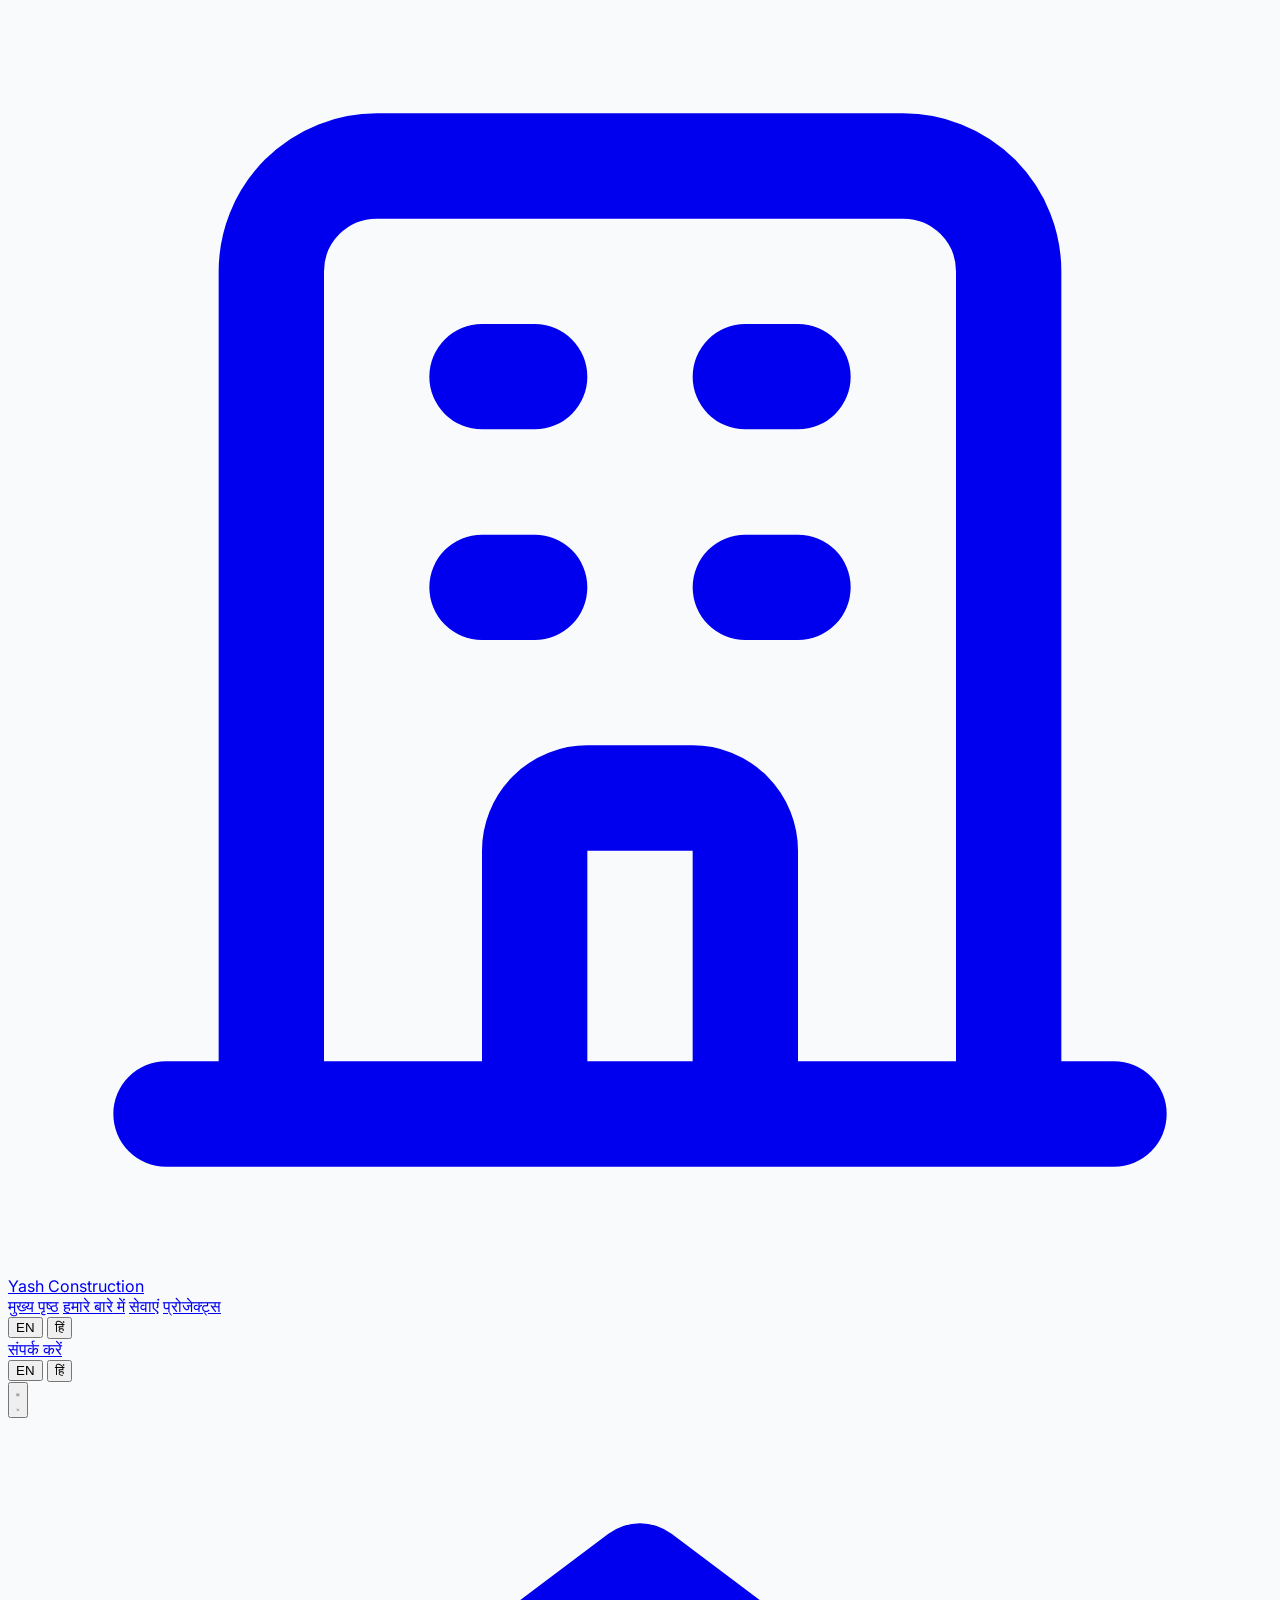
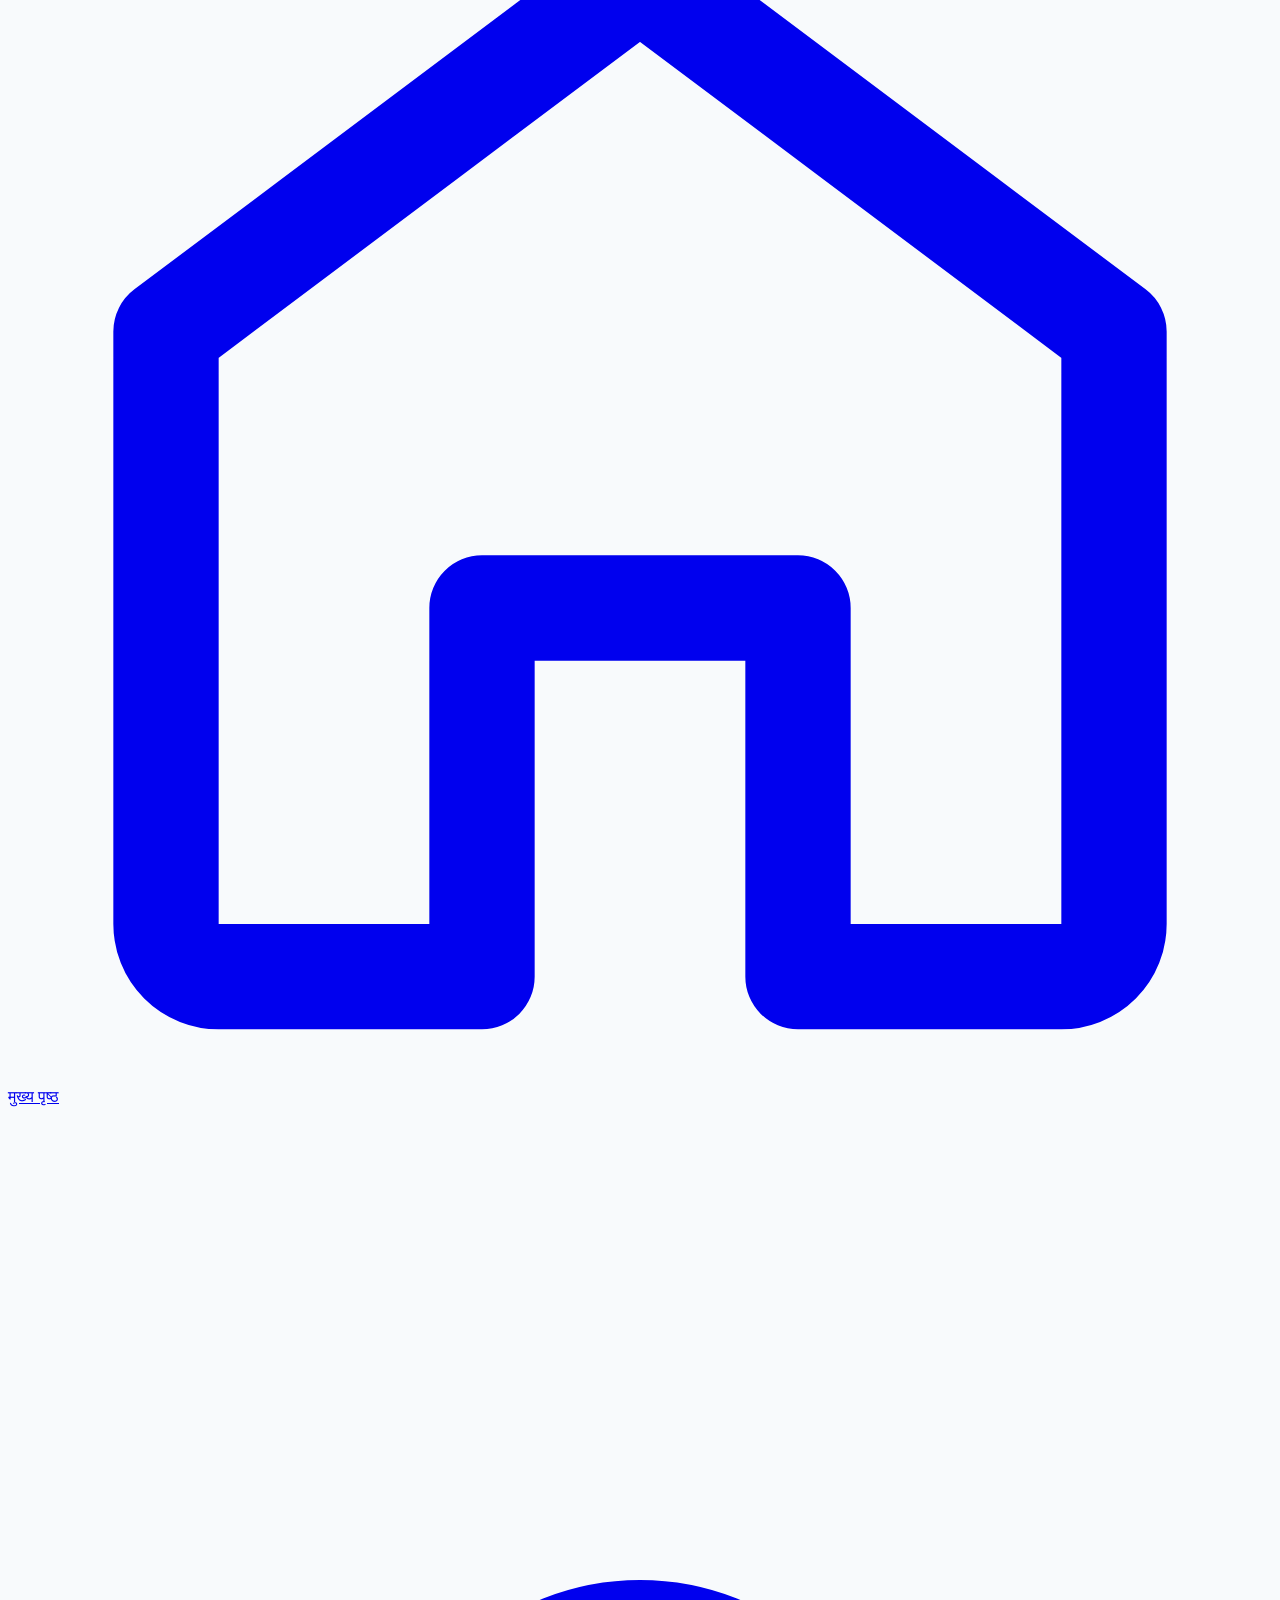
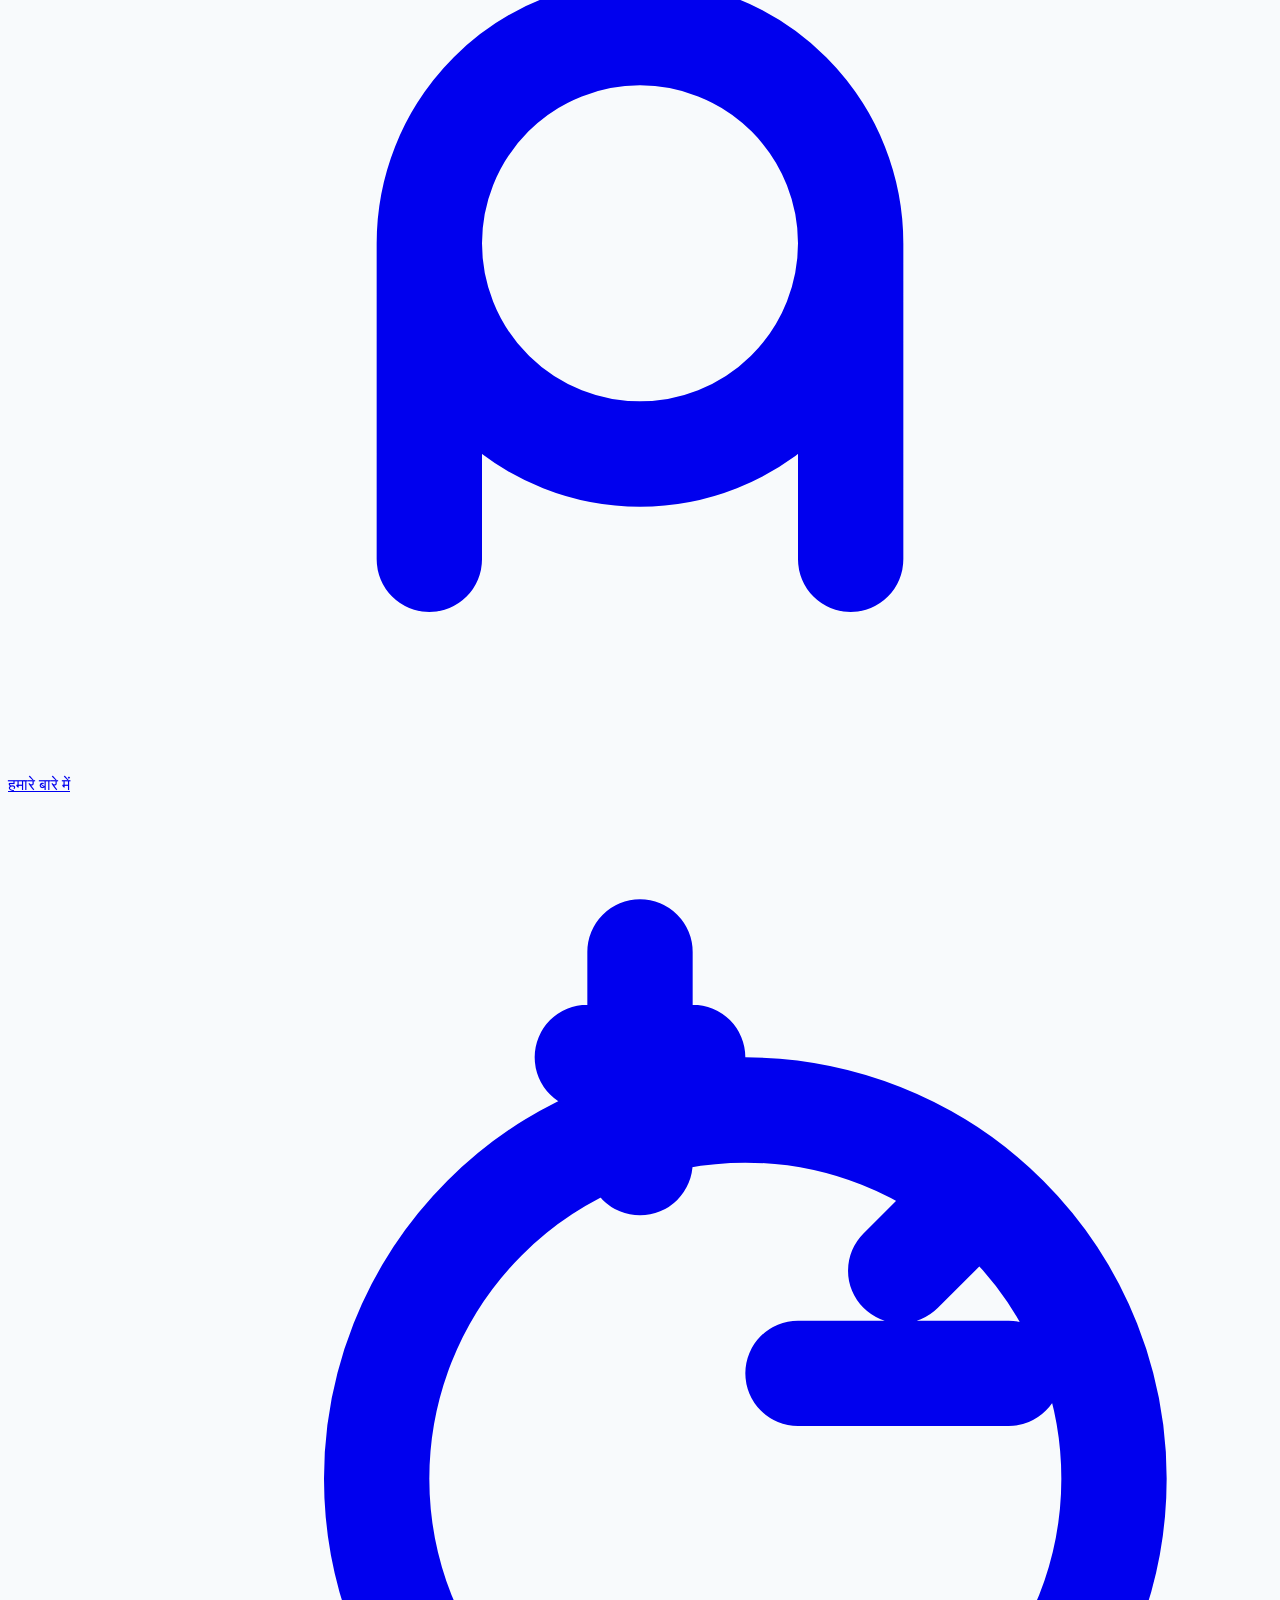
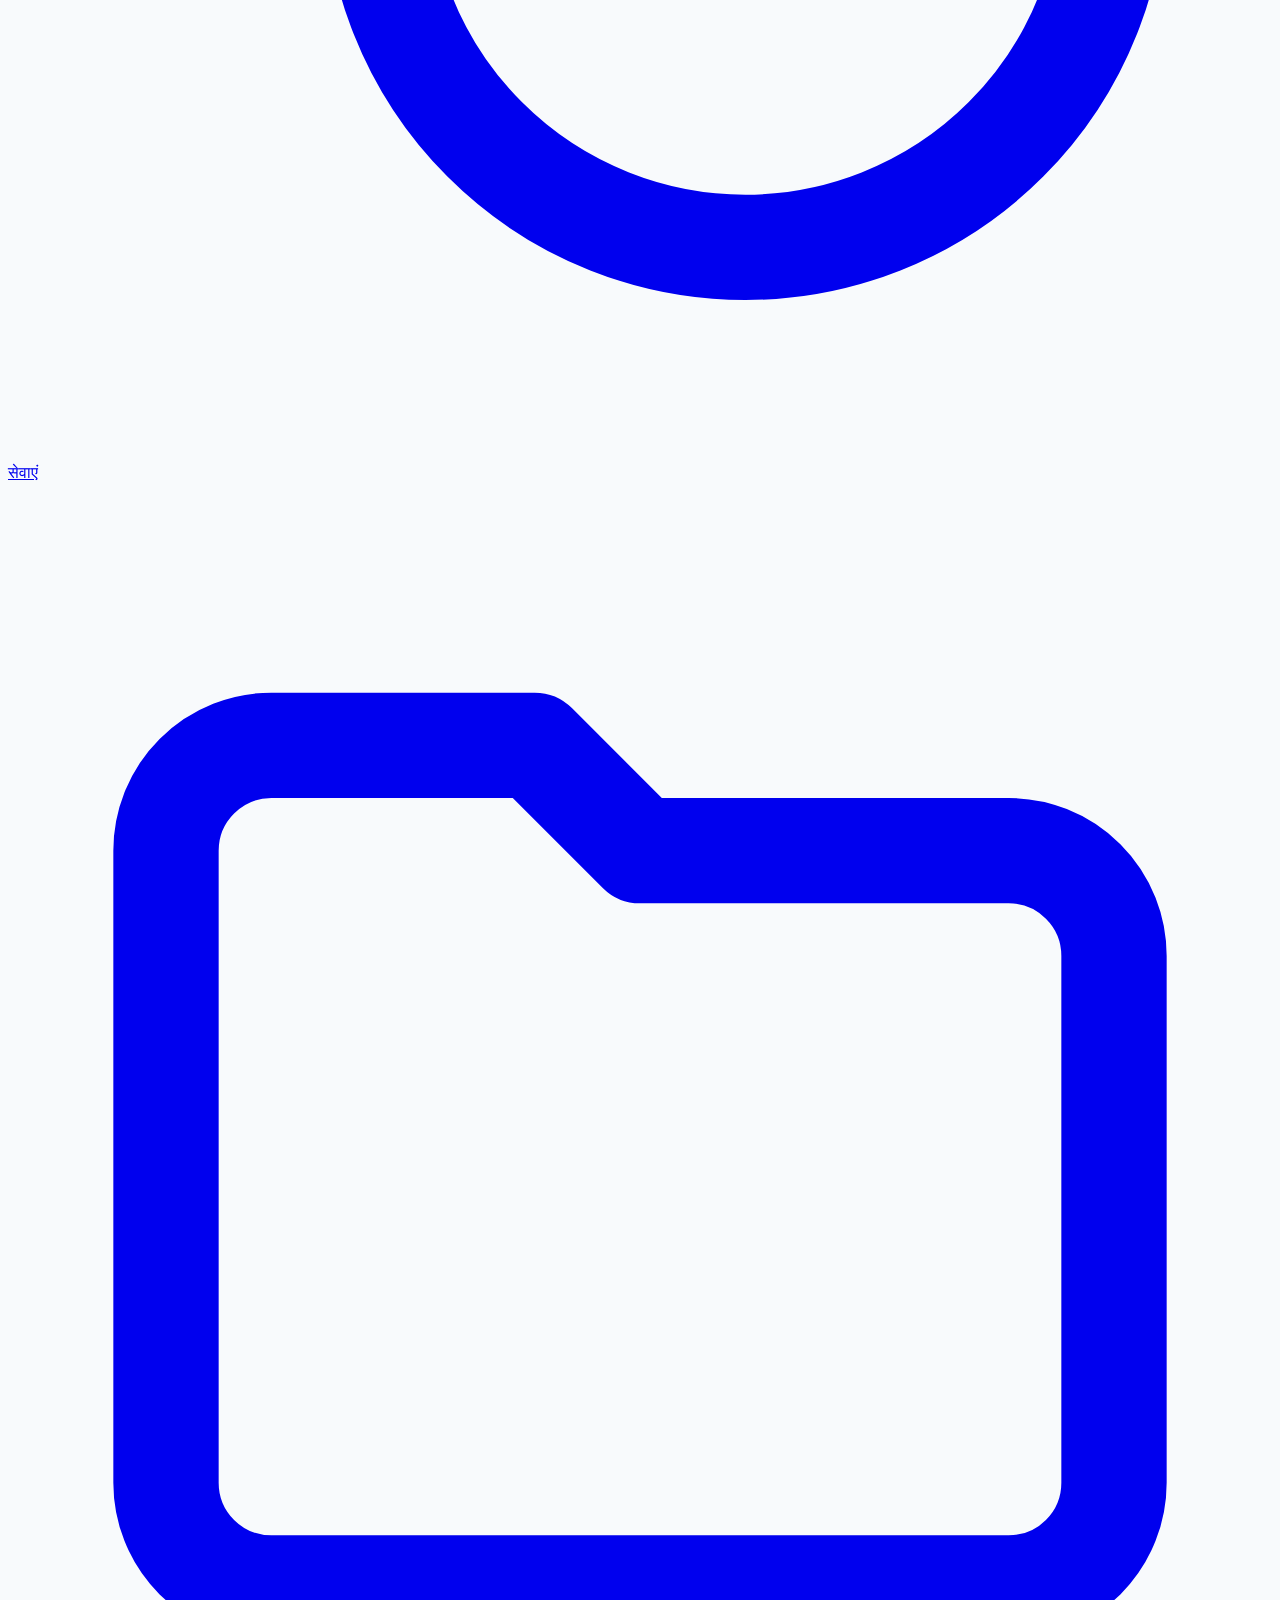
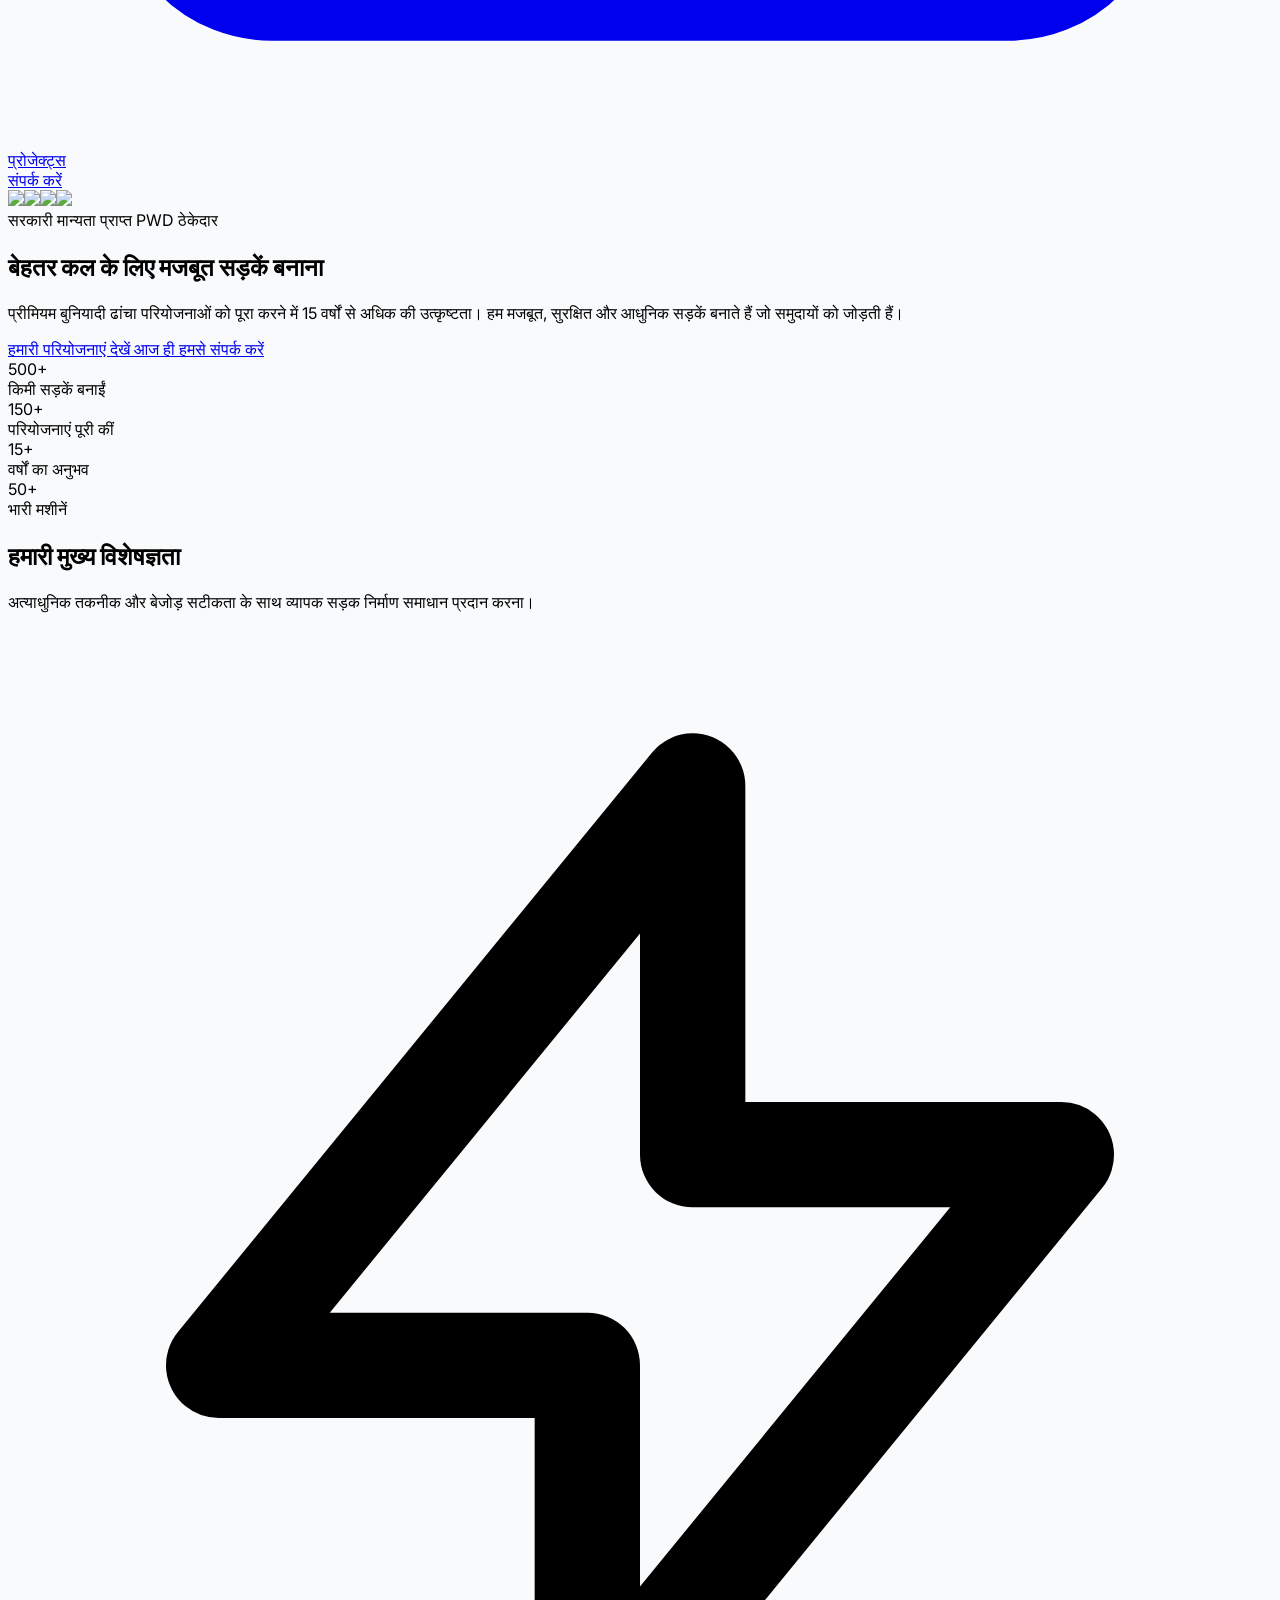
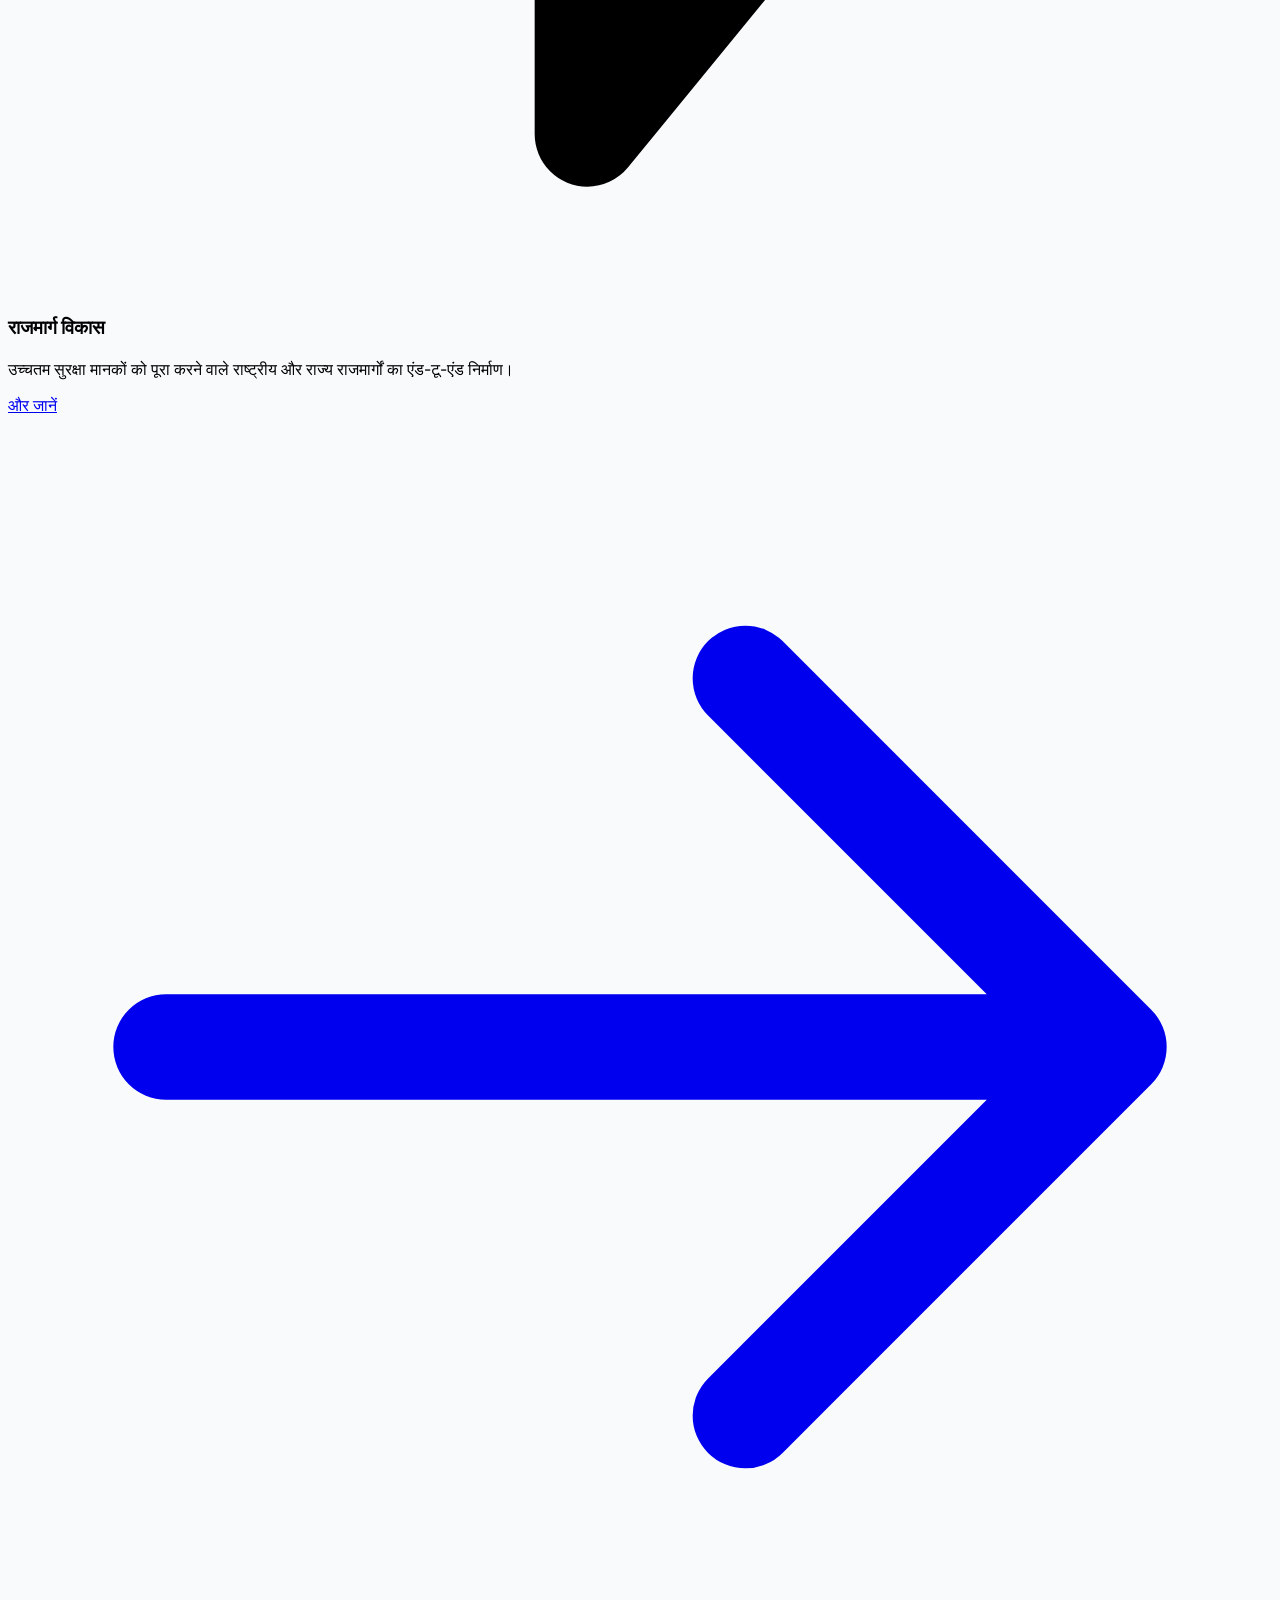
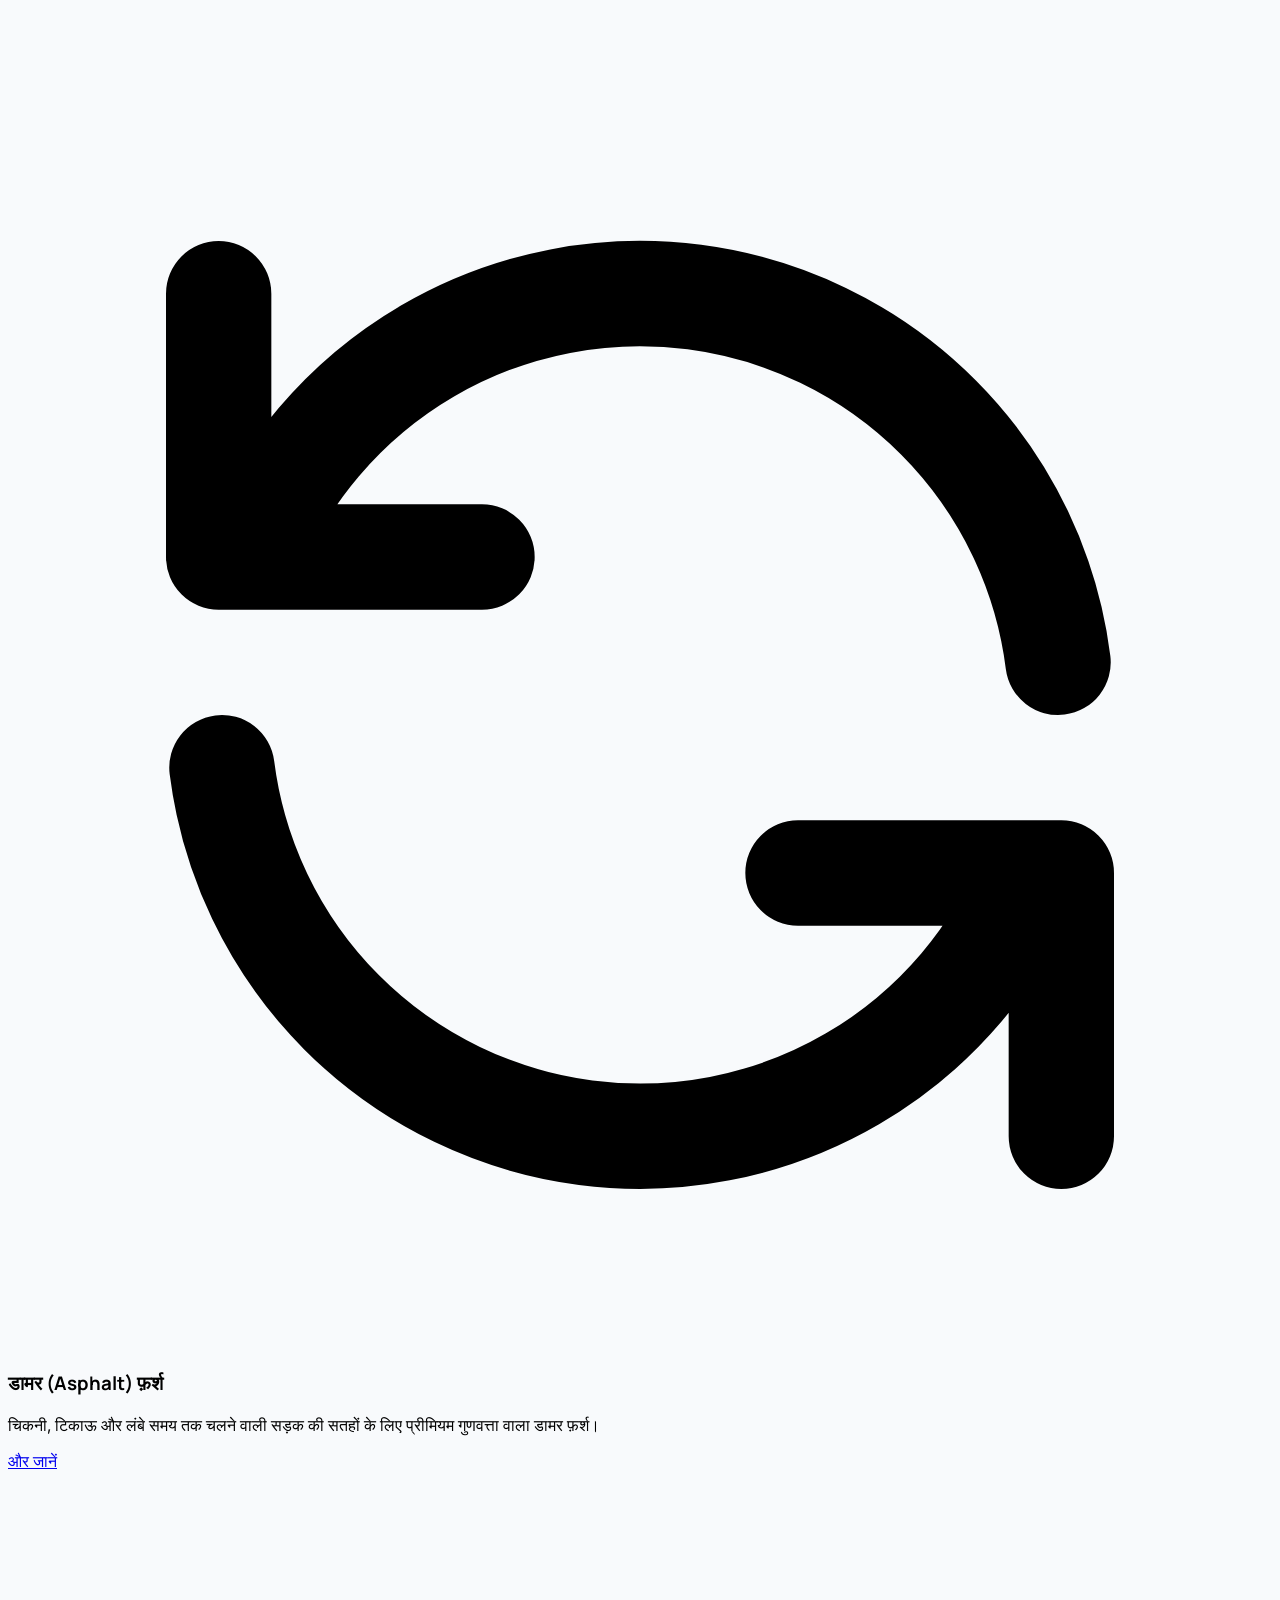
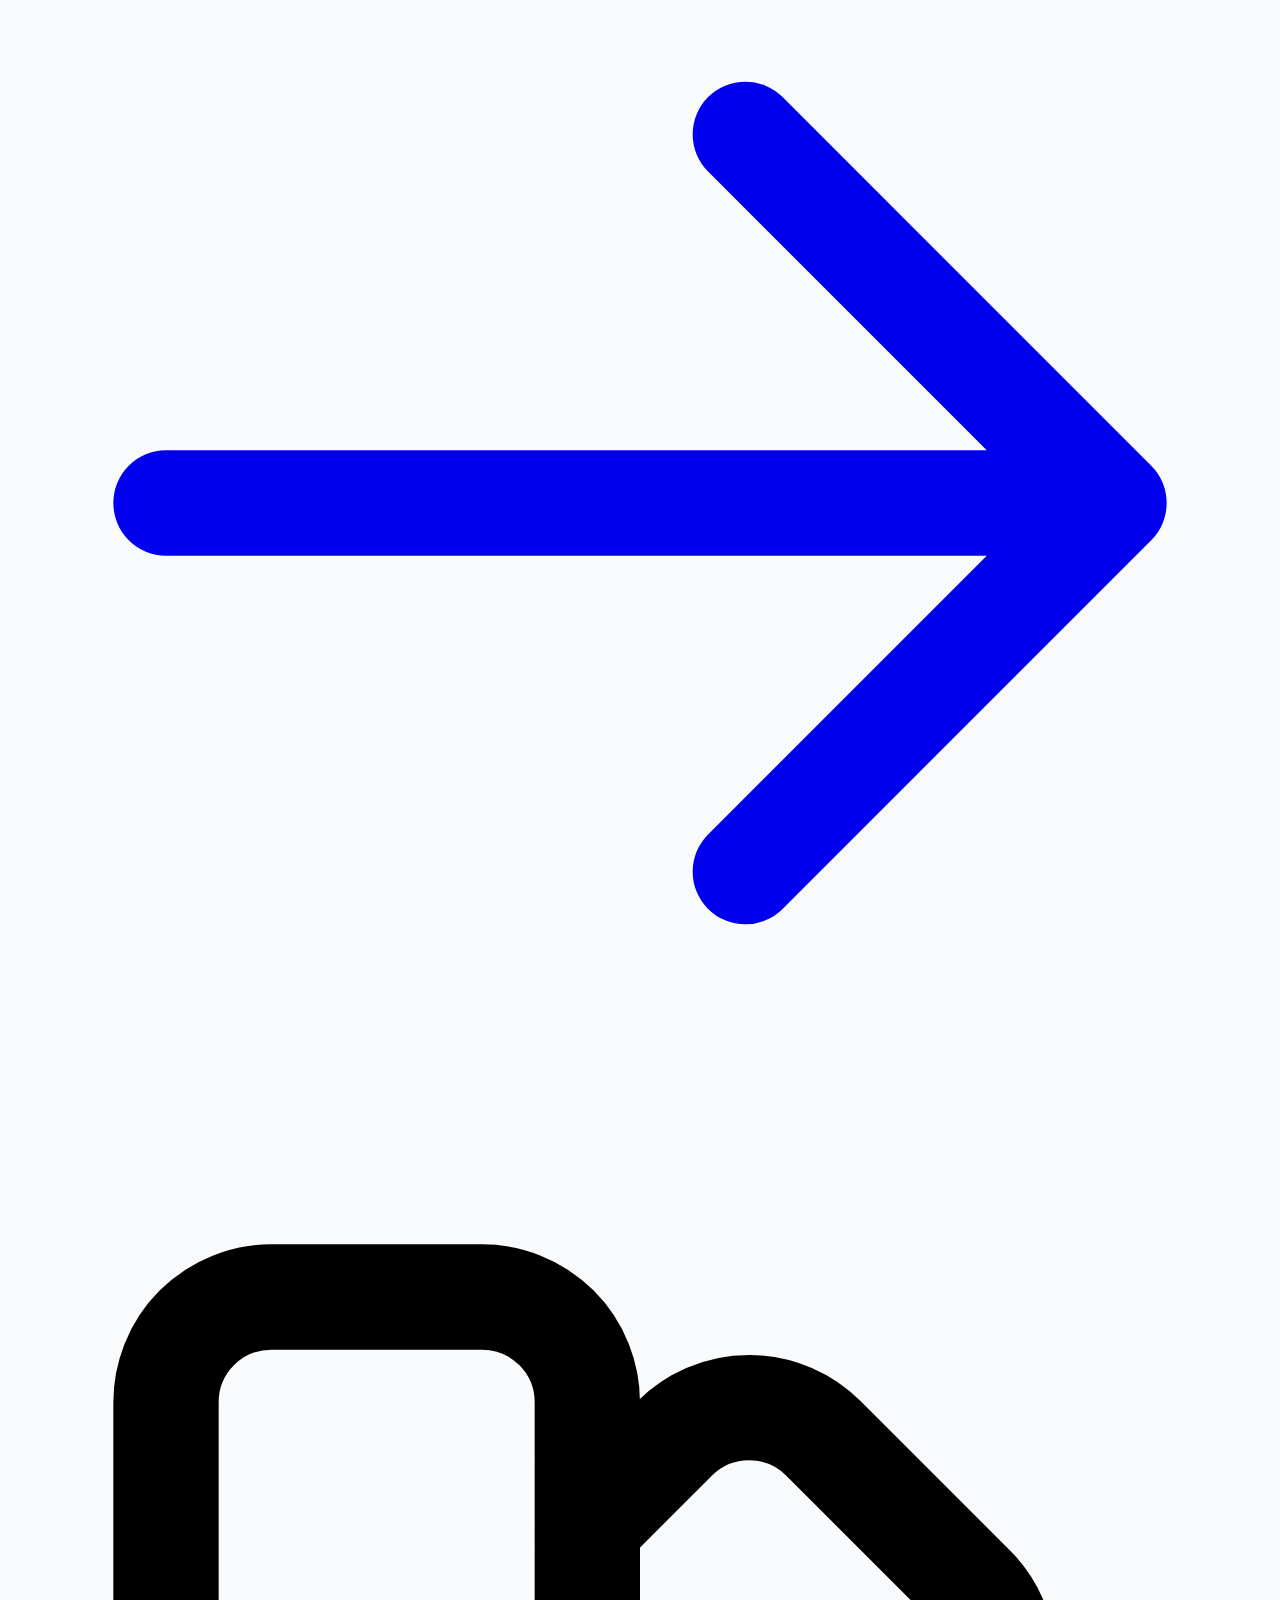
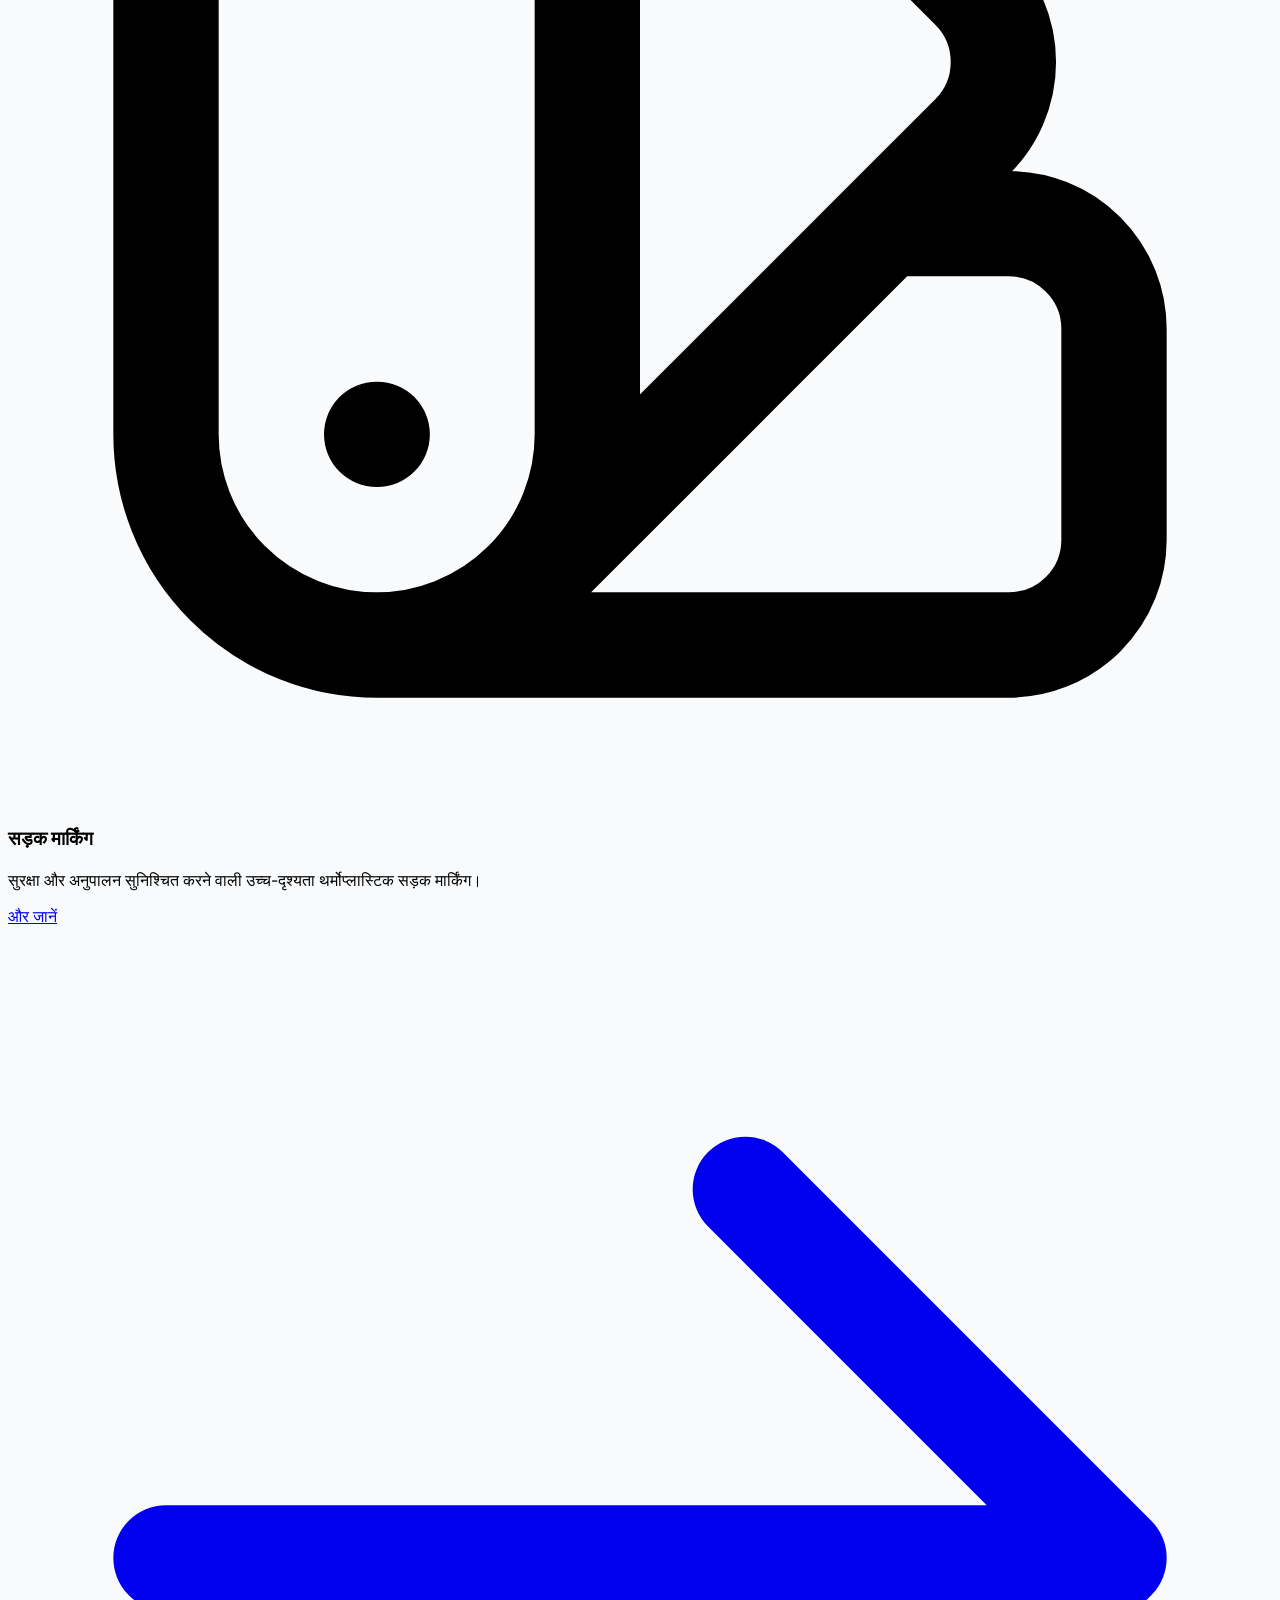
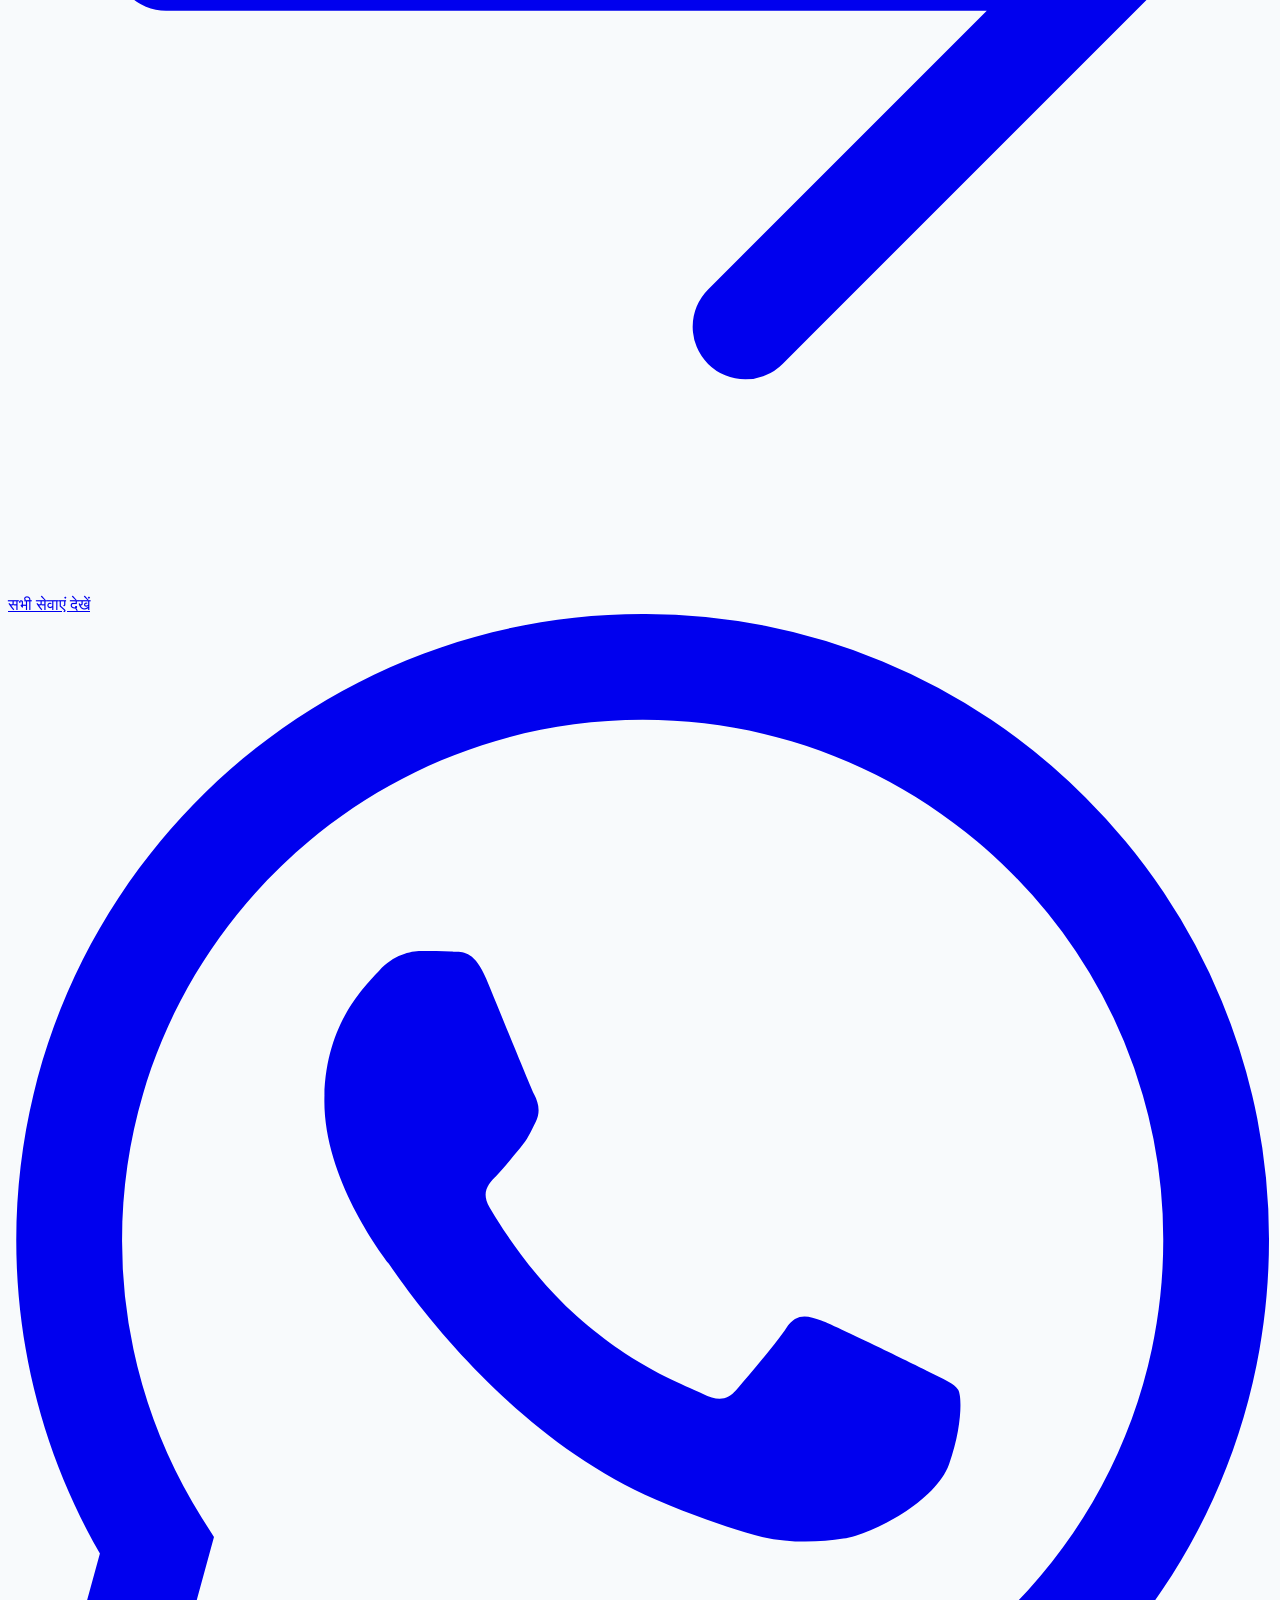
==== hi/index.html @ 5eeaeb11 "set webpage Hindi and English" ====
<!DOCTYPE html>
<html lang="hi" class="scroll-smooth">

<head>
    <meta charset="UTF-8">
    <meta name="viewport" content="width=device-width, initial-scale=1.0">
    <title>यश कंस्ट्रक्शन कंपनी | सरकारी मान्यता प्राप्त PWD सड़क ठेकेदार</title>
    <meta name="description"
        content="प्रीमियम सड़क निर्माण और बुनियादी ढांचा विकास सेवाएं। राजमार्गों, डामर (asphalt) फ़र्श और सड़क मार्किंग में विशेषज्ञता रखने वाले सरकारी मान्यता प्राप्त PWD ठेकेदार।">
    <link rel="preconnect" href="https://fonts.googleapis.com">
    <link rel="preconnect" href="https://fonts.gstatic.com" crossorigin>
    <link href="https://fonts.googleapis.com/css2?family=Inter:wght@400;500&family=Manrope:wght@700;800&display=swap"
        rel="stylesheet">
    <script src="https://cdn.tailwindcss.com"></script>
    <script>
        tailwind.config = {
            theme: {
                extend: {
                    colors: {
                        primary: '#FBBF24',
                        dark: '#111827',
                        secondary: '#374151',
                        bg: '#F8FAFC',
                        success: '#25D366'
                    },
                    fontFamily: {
                        heading: ['Manrope', 'sans-serif'],
                        body: ['Inter', 'sans-serif'],
                    }
                }
            }
        }
    </script>
    <style>
        body {
            font-family: 'Inter', sans-serif;
            background-color: #F8FAFC;
        }

        h1,
        h2,
        h3,
        h4,
        h5,
        h6 {
            font-family: 'Manrope', sans-serif;
        }
    </style>
</head>

<body class="antialiased text-secondary relative">

    <div id="header-container"></div>

    <section
        class="relative pt-32 pb-20 lg:pt-48 lg:pb-32 overflow-hidden flex items-center min-h-[90vh] md:min-h-screen">

        <div id="hero-bg-container" class="absolute inset-0 z-0 bg-dark">
            <div
                class="absolute inset-0 bg-gradient-to-t from-dark/60 via-dark/35 to-transparent md:bg-gradient-to-r md:from-dark/70 md:via-dark/40 md:to-transparent z-10 pointer-events-none">
            </div>
        </div>

        <div class="max-w-7xl mx-auto px-4 sm:px-6 lg:px-8 relative z-20 w-full">
            <div class="max-w-3xl">
                <div
                    class="inline-flex items-center gap-2 px-3 py-1 rounded-full bg-primary/10 border border-primary/20 text-primary mb-6">
                    <span class="w-2 h-2 rounded-full bg-primary animate-pulse"></span>
                    <span class="text-sm font-medium tracking-wide uppercase">सरकारी मान्यता प्राप्त PWD ठेकेदार</span>
                </div>
                <h1 class="text-4xl md:text-5xl lg:text-7xl font-bold font-heading text-white leading-tight mb-6">
                    बेहतर कल के लिए मजबूत <span class="text-primary">सड़कें</span> बनाना
                </h1>
                <p class="text-lg md:text-xl text-gray-300 mb-10 max-w-2xl leading-relaxed">
                    प्रीमियम बुनियादी ढांचा परियोजनाओं को पूरा करने में 15 वर्षों से अधिक की उत्कृष्टता। हम मजबूत, सुरक्षित और आधुनिक सड़कें बनाते हैं जो समुदायों को जोड़ती हैं।
                </p>
                <div class="flex flex-col sm:flex-row gap-4">
                    <a href="projects.html"
                        class="px-8 py-4 bg-primary text-dark rounded-full font-bold text-lg text-center hover:bg-yellow-300 transition-all shadow-[0_0_20px_rgba(251,191,36,0.3)] hover:shadow-[0_0_30px_rgba(251,191,36,0.5)] hover:-translate-y-1">
                        हमारी परियोजनाएं देखें
                    </a>
                    <a href="contact.html"
                        class="px-8 py-4 bg-white/10 backdrop-blur-md text-white border border-white/20 rounded-full font-bold text-lg text-center hover:bg-white/20 transition-all hover:-translate-y-1">
                        आज ही हमसे संपर्क करें
                    </a>
                </div>
            </div>
        </div>
    </section>

    <section
        class="py-16 bg-white relative z-20 -mt-10 mx-4 sm:mx-6 lg:mx-8 rounded-3xl shadow-xl border border-gray-100">
        <div class="max-w-7xl mx-auto px-4 sm:px-6 lg:px-8">
            <div class="grid grid-cols-2 md:grid-cols-4 gap-8 divide-x-0 md:divide-x divide-gray-200">
                <div class="text-center px-4">
                    <div class="text-4xl md:text-5xl font-heading font-bold text-dark mb-2">500<span
                            class="text-primary">+</span></div>
                    <div class="text-sm md:text-base text-secondary font-medium uppercase tracking-wide">किमी सड़कें बनाईं
                    </div>
                </div>
                <div class="text-center px-4">
                    <div class="text-4xl md:text-5xl font-heading font-bold text-dark mb-2">150<span
                            class="text-primary">+</span></div>
                    <div class="text-sm md:text-base text-secondary font-medium uppercase tracking-wide">परियोजनाएं पूरी कीं
                    </div>
                </div>
                <div class="text-center px-4">
                    <div class="text-4xl md:text-5xl font-heading font-bold text-dark mb-2">15<span
                            class="text-primary">+</span></div>
                    <div class="text-sm md:text-base text-secondary font-medium uppercase tracking-wide">वर्षों का अनुभव
                    </div>
                </div>
                <div class="text-center px-4">
                    <div class="text-4xl md:text-5xl font-heading font-bold text-dark mb-2">50<span
                            class="text-primary">+</span></div>
                    <div class="text-sm md:text-base text-secondary font-medium uppercase tracking-wide">भारी मशीनें
                    </div>
                </div>
            </div>
        </div>
    </section>

    <section class="py-24 bg-bg">
        <div class="max-w-7xl mx-auto px-4 sm:px-6 lg:px-8">
            <div class="text-center max-w-3xl mx-auto mb-16">
                <h2 class="text-3xl md:text-4xl font-bold font-heading text-dark mb-4">हमारी मुख्य विशेषज्ञता</h2>
                <p class="text-lg text-secondary">अत्याधुनिक तकनीक और बेजोड़ सटीकता के साथ व्यापक सड़क निर्माण समाधान प्रदान करना।</p>
            </div>

            <div class="grid grid-cols-1 md:grid-cols-3 gap-8">
                <div
                    class="bg-white rounded-3xl p-8 border border-gray-200 hover:border-primary/50 hover:shadow-2xl transition-all duration-300 group hover:-translate-y-2">
                    <div
                        class="w-14 h-14 bg-primary/10 rounded-2xl flex items-center justify-center text-primary mb-6 group-hover:bg-primary group-hover:text-dark transition-colors">
                        <svg class="w-7 h-7" fill="none" stroke="currentColor" viewBox="0 0 24 24">
                            <path stroke-linecap="round" stroke-linejoin="round" stroke-width="2"
                                d="M13 10V3L4 14h7v7l9-11h-7z"></path>
                        </svg>
                    </div>
                    <h3 class="text-xl font-bold font-heading text-dark mb-3">राजमार्ग विकास</h3>
                    <p class="text-secondary mb-6 leading-relaxed">उच्चतम सुरक्षा मानकों को पूरा करने वाले राष्ट्रीय और राज्य राजमार्गों का एंड-टू-एंड निर्माण।</p>
                    <a href="services.html"
                        class="inline-flex items-center text-dark font-medium group-hover:text-primary transition-colors">
                        और जानें <svg class="w-4 h-4 ml-2 group-hover:translate-x-1 transition-transform" fill="none"
                            stroke="currentColor" viewBox="0 0 24 24">
                            <path stroke-linecap="round" stroke-linejoin="round" stroke-width="2"
                                d="M14 5l7 7m0 0l-7 7m7-7H3"></path>
                        </svg>
                    </a>
                </div>
                <div
                    class="bg-white rounded-3xl p-8 border border-gray-200 hover:border-primary/50 hover:shadow-2xl transition-all duration-300 group hover:-translate-y-2">
                    <div
                        class="w-14 h-14 bg-primary/10 rounded-2xl flex items-center justify-center text-primary mb-6 group-hover:bg-primary group-hover:text-dark transition-colors">
                        <svg class="w-7 h-7" fill="none" stroke="currentColor" viewBox="0 0 24 24">
                            <path stroke-linecap="round" stroke-linejoin="round" stroke-width="2"
                                d="M4 4v5h.582m15.356 2A8.001 8.001 0 004.582 9m0 0H9m11 11v-5h-.581m0 0a8.003 8.003 0 01-15.357-2m15.357 2H15">
                            </path>
                        </svg>
                    </div>
                    <h3 class="text-xl font-bold font-heading text-dark mb-3">डामर (Asphalt) फ़र्श</h3>
                    <p class="text-secondary mb-6 leading-relaxed">चिकनी, टिकाऊ और लंबे समय तक चलने वाली सड़क की सतहों के लिए प्रीमियम गुणवत्ता वाला डामर फ़र्श।</p>
                    <a href="services.html"
                        class="inline-flex items-center text-dark font-medium group-hover:text-primary transition-colors">
                        और जानें <svg class="w-4 h-4 ml-2 group-hover:translate-x-1 transition-transform" fill="none"
                            stroke="currentColor" viewBox="0 0 24 24">
                            <path stroke-linecap="round" stroke-linejoin="round" stroke-width="2"
                                d="M14 5l7 7m0 0l-7 7m7-7H3"></path>
                        </svg>
                    </a>
                </div>
                <div
                    class="bg-white rounded-3xl p-8 border border-gray-200 hover:border-primary/50 hover:shadow-2xl transition-all duration-300 group hover:-translate-y-2">
                    <div
                        class="w-14 h-14 bg-primary/10 rounded-2xl flex items-center justify-center text-primary mb-6 group-hover:bg-primary group-hover:text-dark transition-colors">
                        <svg class="w-7 h-7" fill="none" stroke="currentColor" viewBox="0 0 24 24">
                            <path stroke-linecap="round" stroke-linejoin="round" stroke-width="2"
                                d="M7 21a4 4 0 01-4-4V5a2 2 0 012-2h4a2 2 0 012 2v12a4 4 0 01-4 4zm0 0h12a2 2 0 002-2v-4a2 2 0 00-2-2h-2.343M11 7.343l1.657-1.657a2 2 0 012.828 0l2.829 2.829a2 2 0 010 2.828l-8.486 8.485M7 17h.01">
                            </path>
                        </svg>
                    </div>
                    <h3 class="text-xl font-bold font-heading text-dark mb-3">सड़क मार्किंग</h3>
                    <p class="text-secondary mb-6 leading-relaxed">सुरक्षा और अनुपालन सुनिश्चित करने वाली उच्च-दृश्यता थर्मोप्लास्टिक सड़क मार्किंग।</p>
                    <a href="services.html"
                        class="inline-flex items-center text-dark font-medium group-hover:text-primary transition-colors">
                        और जानें <svg class="w-4 h-4 ml-2 group-hover:translate-x-1 transition-transform" fill="none"
                            stroke="currentColor" viewBox="0 0 24 24">
                            <path stroke-linecap="round" stroke-linejoin="round" stroke-width="2"
                                d="M14 5l7 7m0 0l-7 7m7-7H3"></path>
                        </svg>
                    </a>
                </div>
            </div>

            <div class="text-center mt-12">
                <a href="services.html"
                    class="inline-flex items-center justify-center px-8 py-4 border border-gray-300 rounded-full font-medium text-dark bg-white hover:bg-gray-50 hover:border-primary hover:text-primary transition-all shadow-sm hover:shadow-md">
                    सभी सेवाएं देखें
                </a>
            </div>
        </div>
    </section>

    <div id="footer-container"></div>

    <script src="../script.js"></script>
    <script src="../hero.js"></script>
</body>

</html>
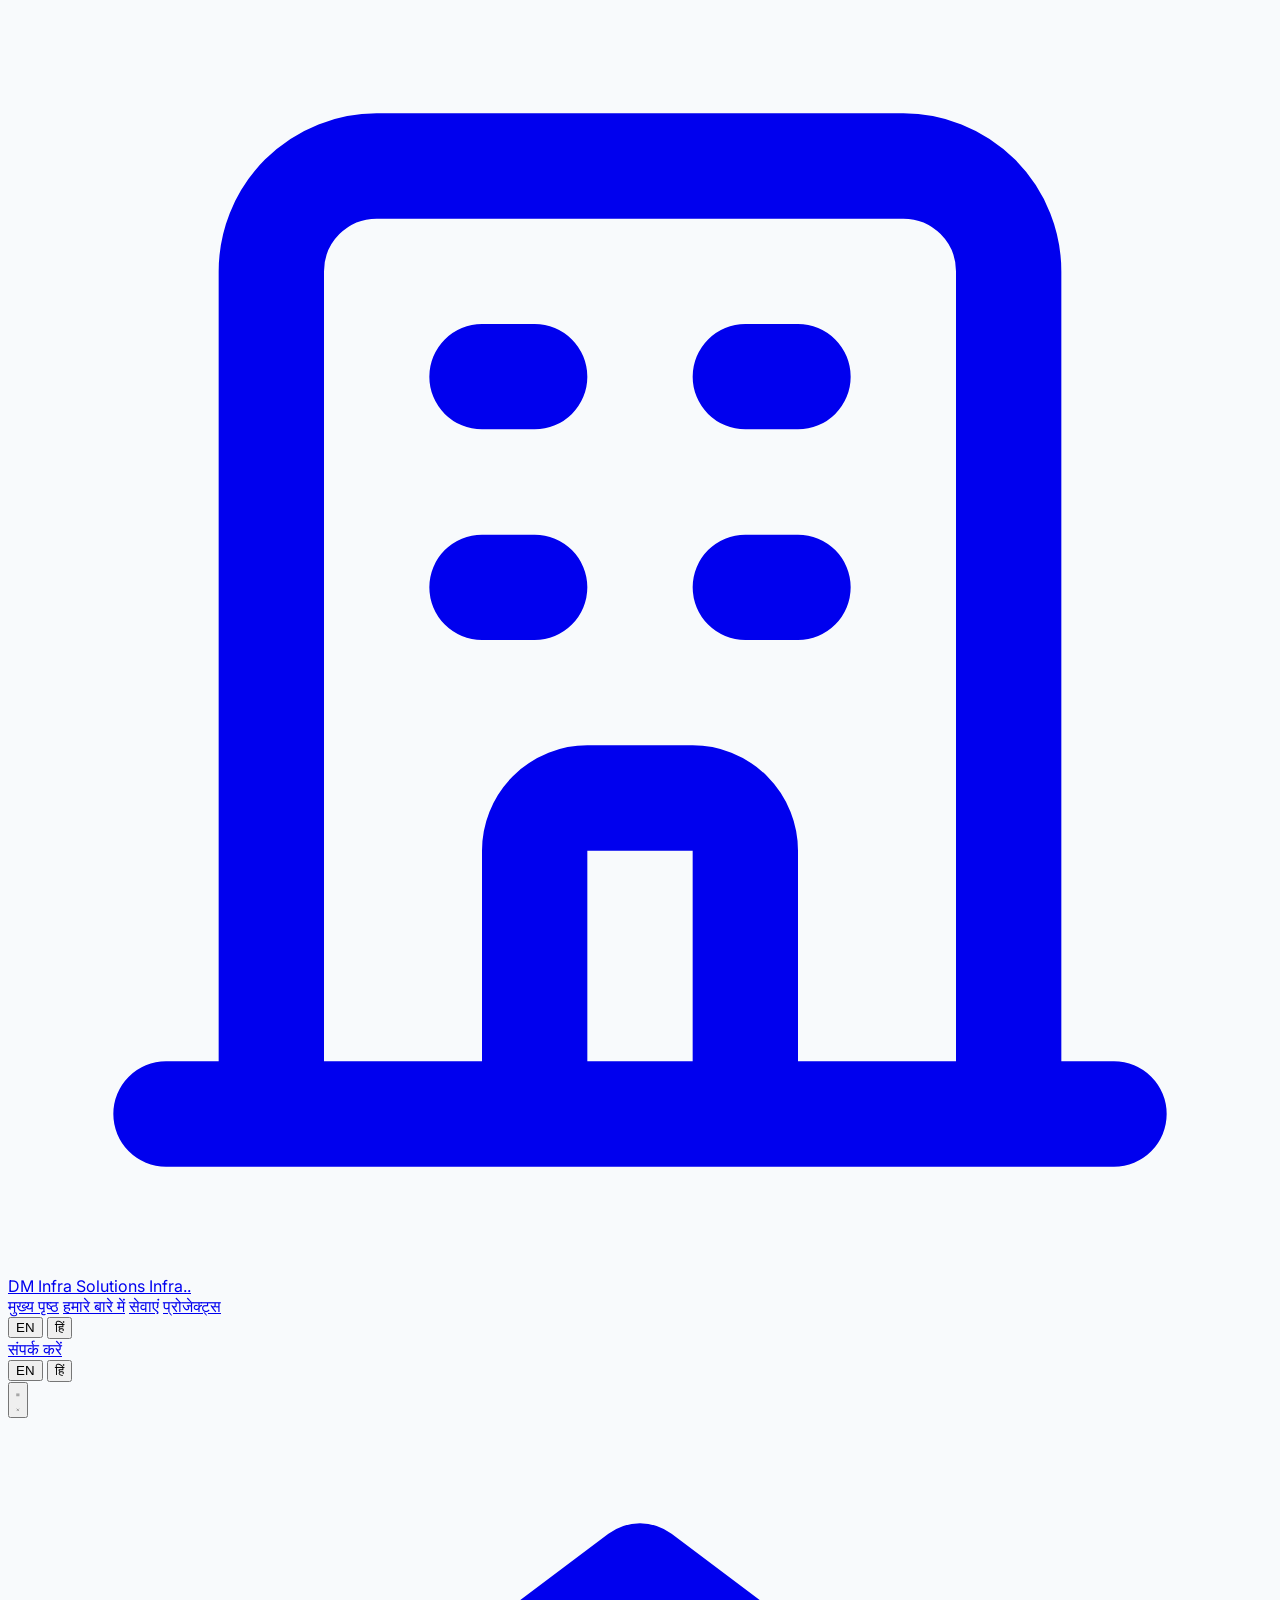
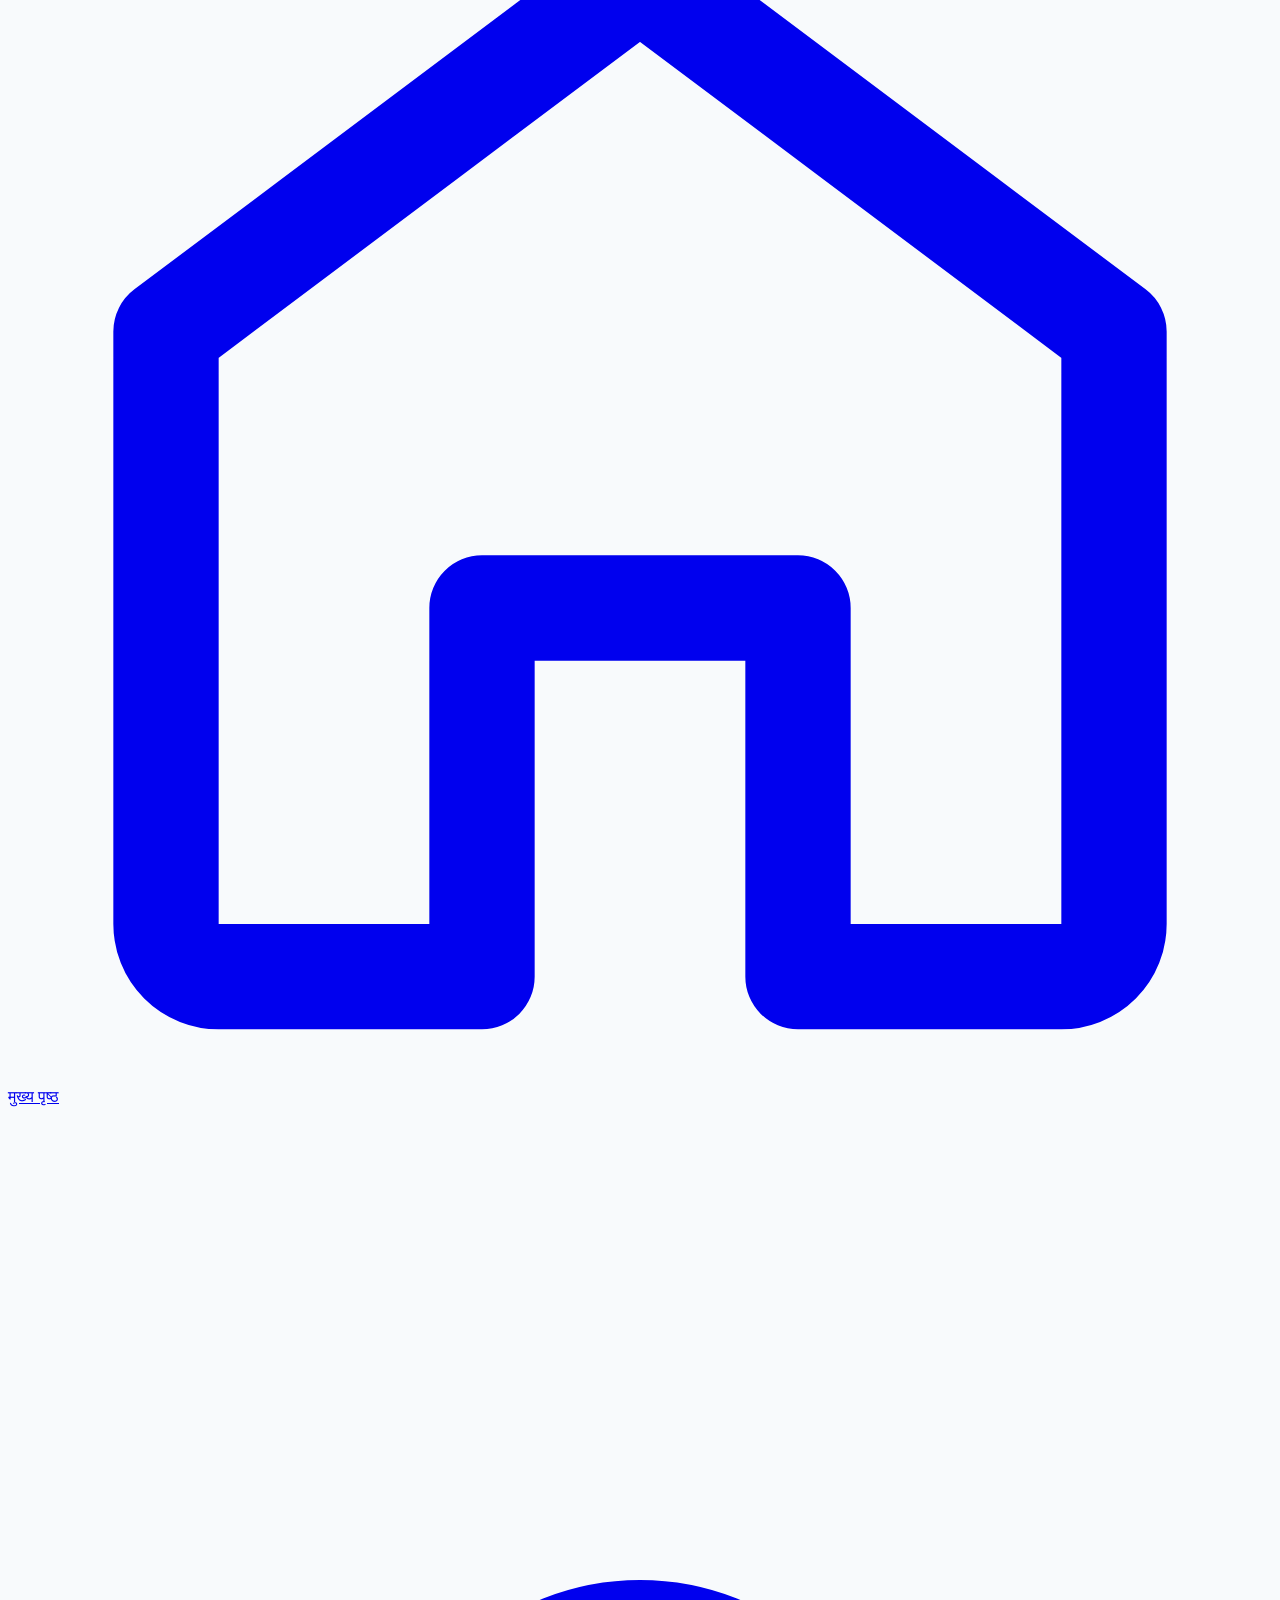
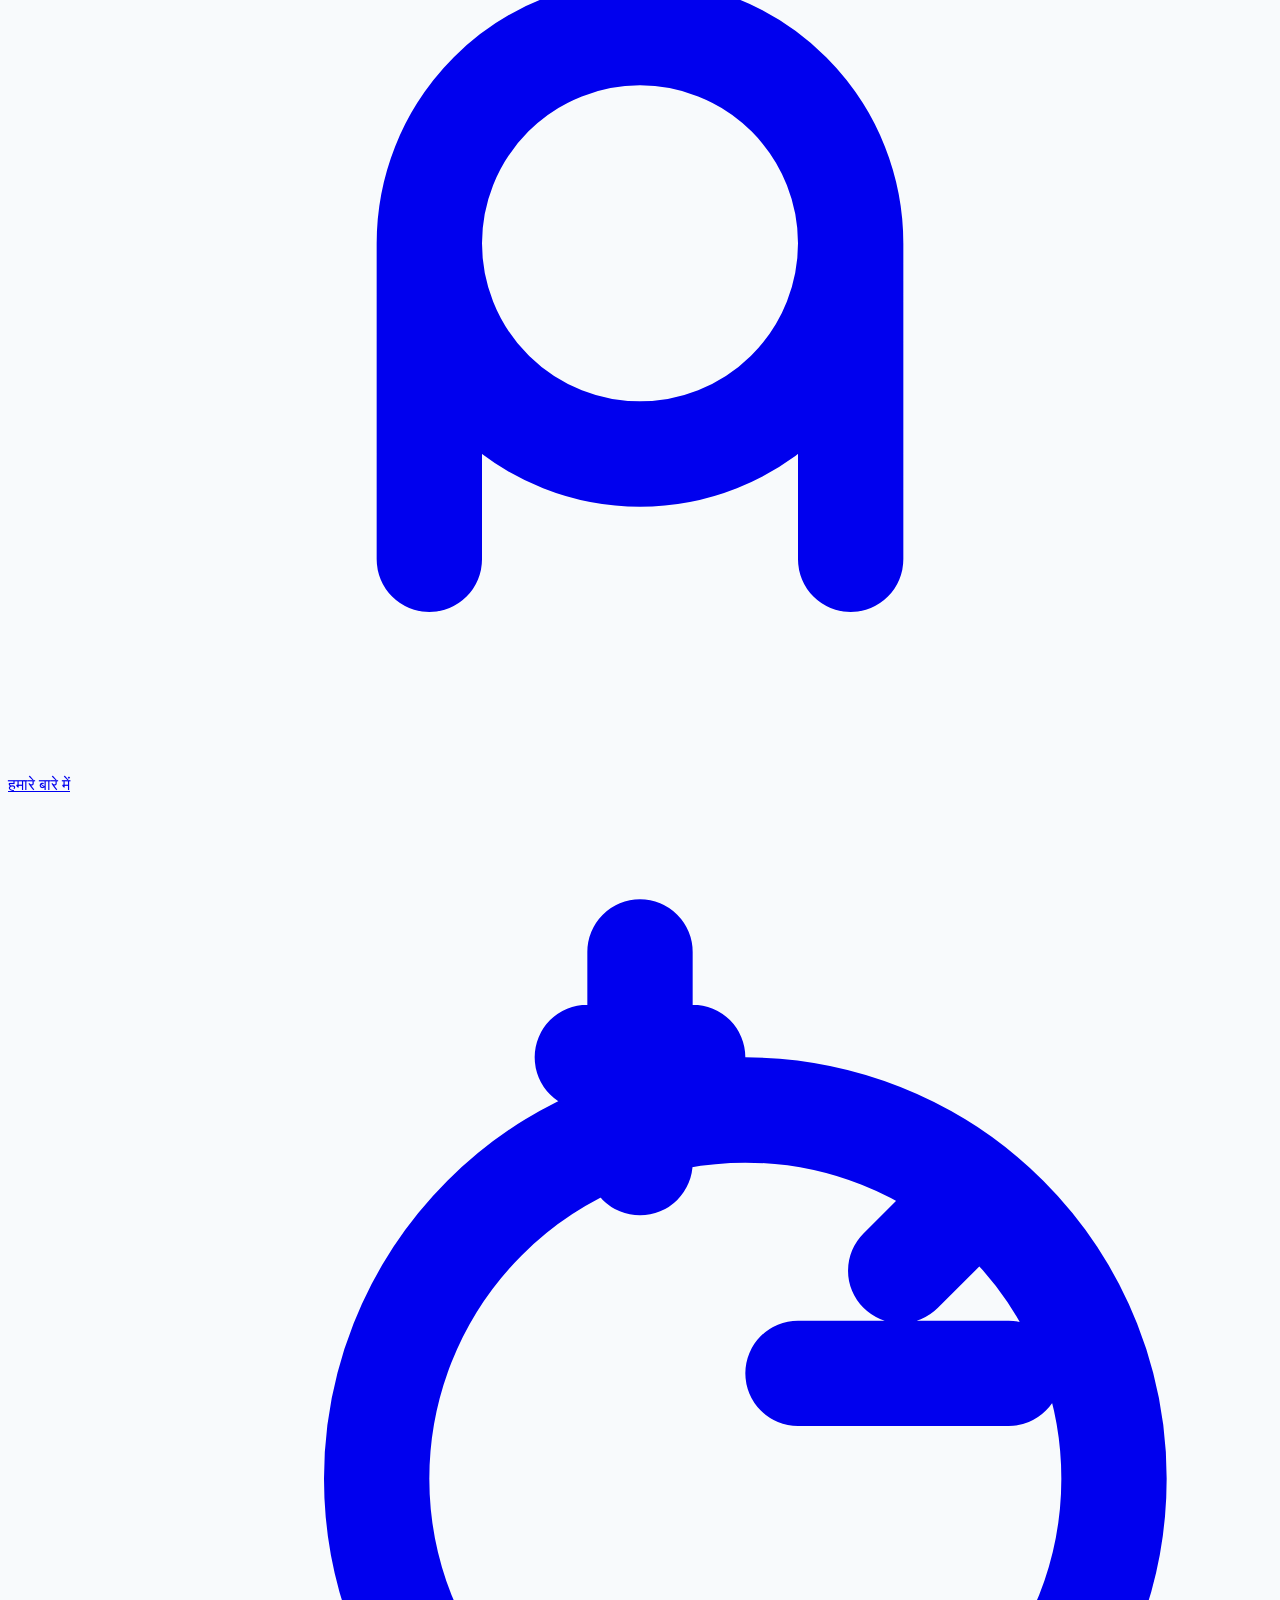
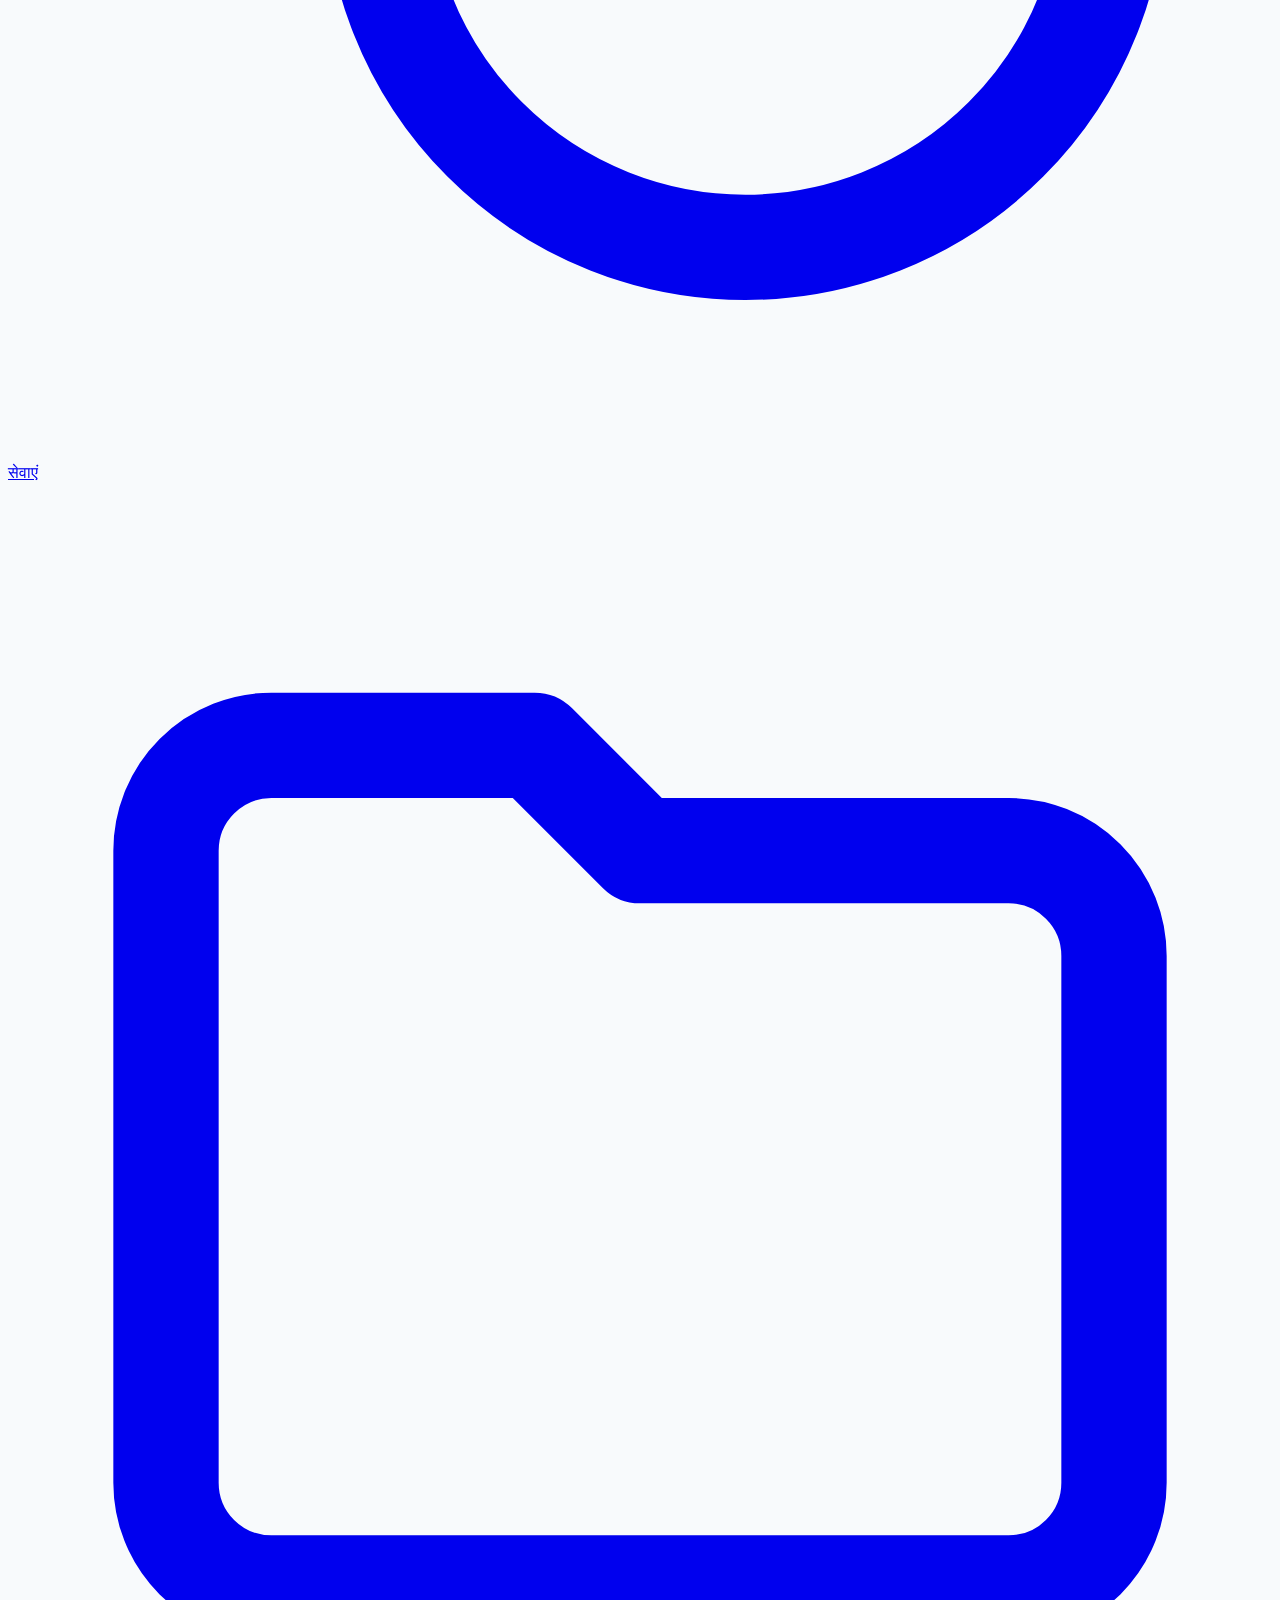
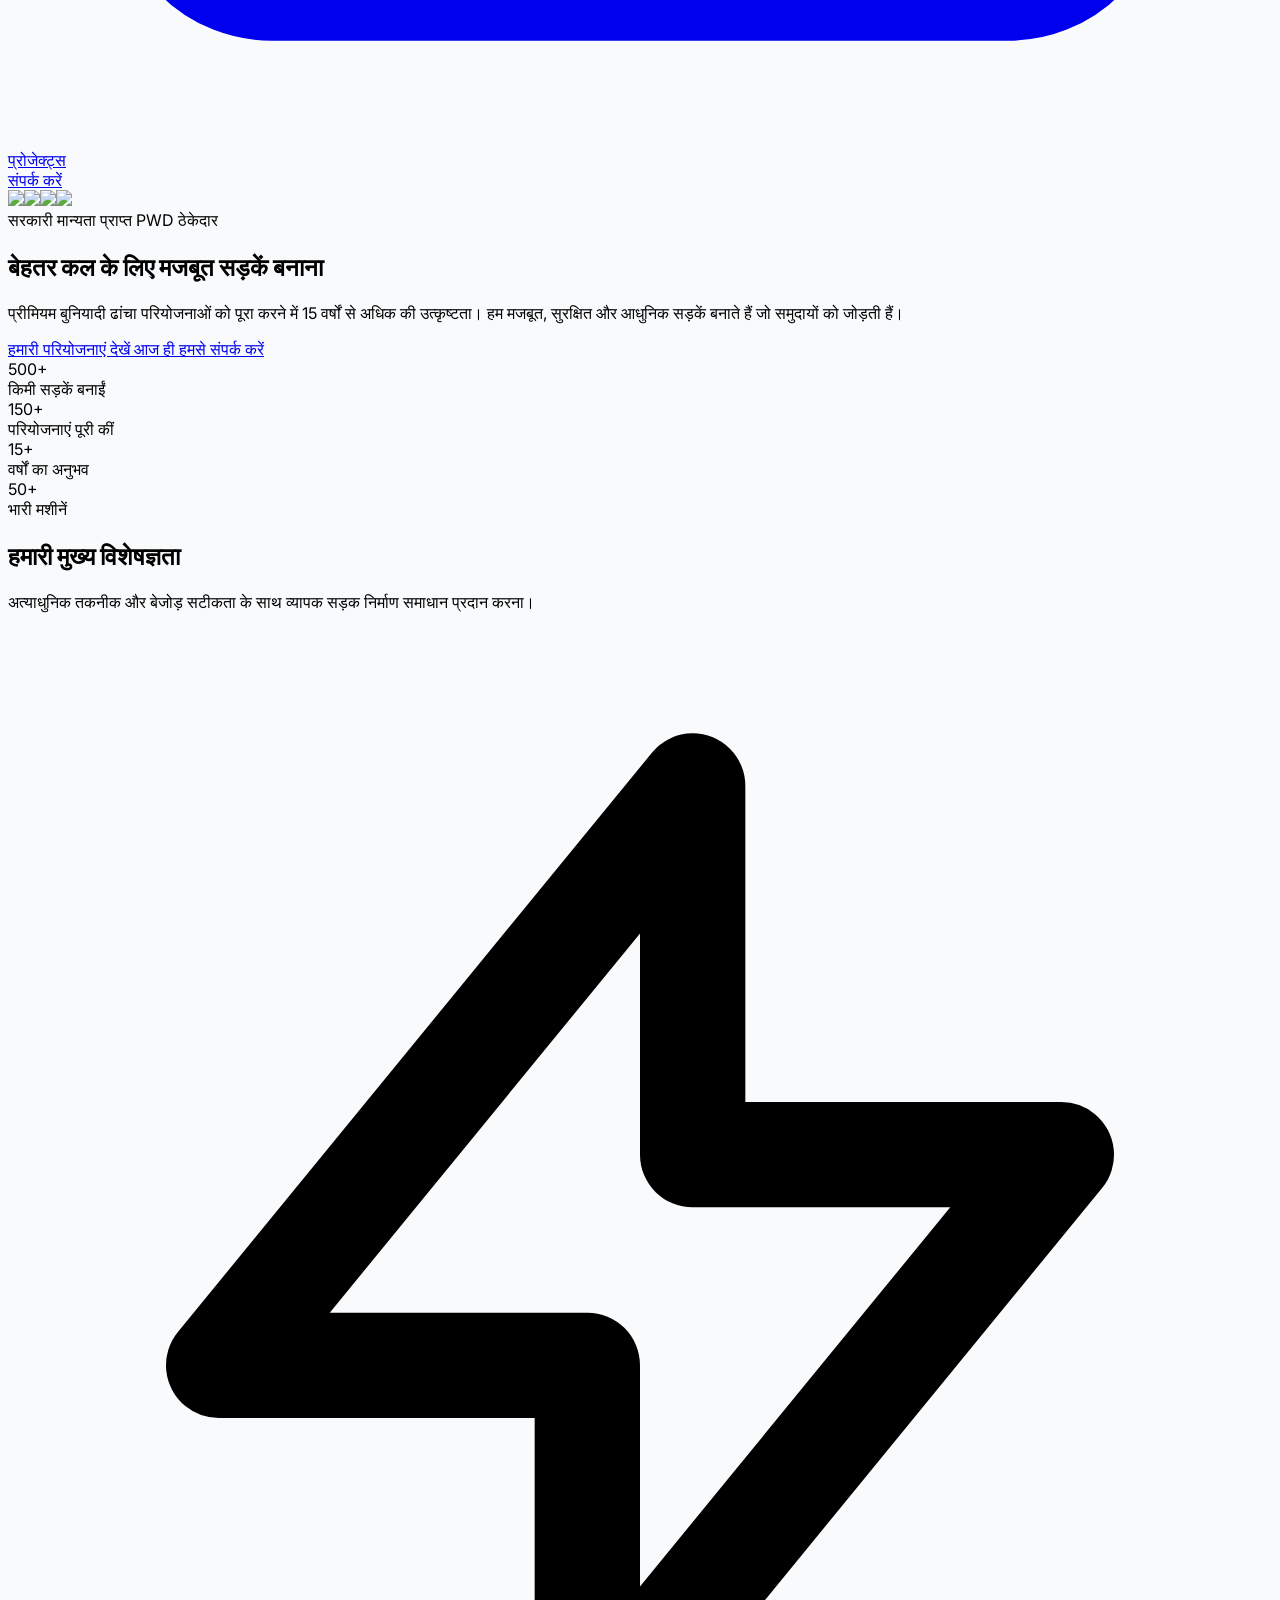
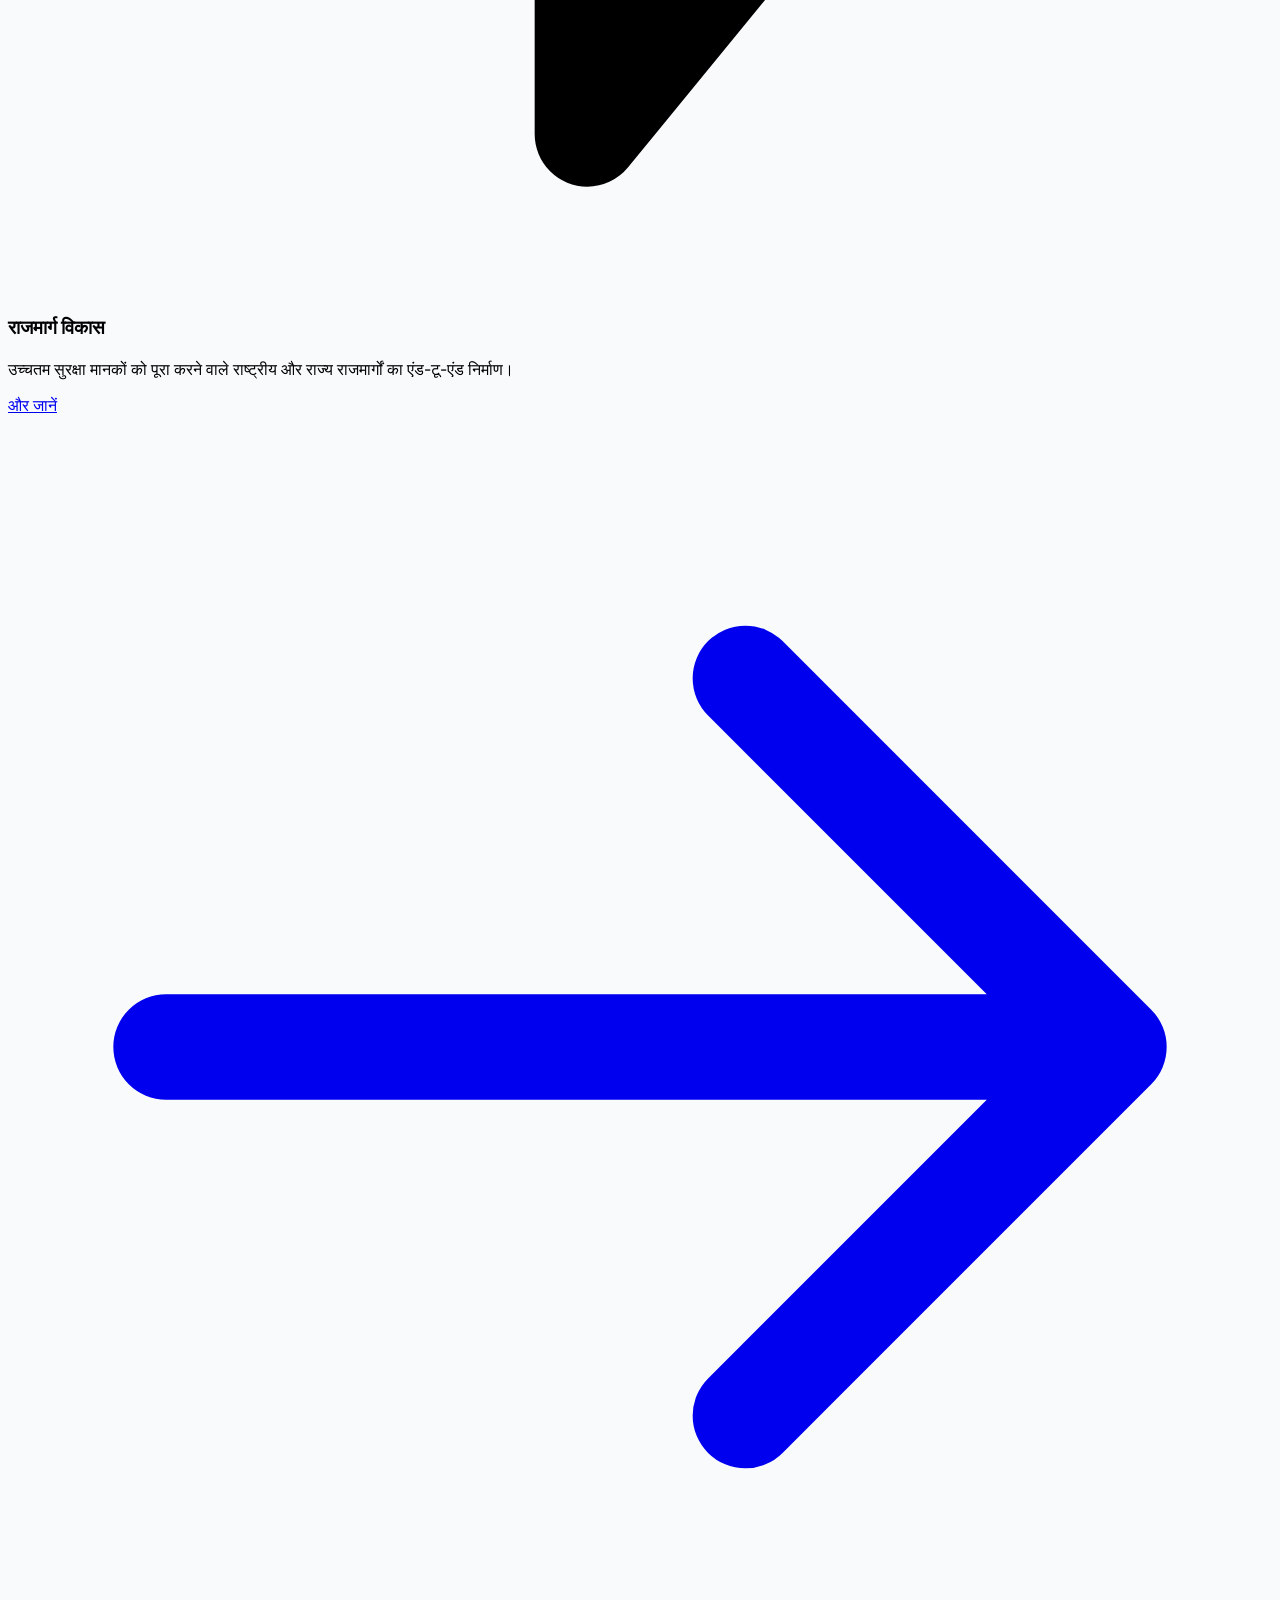
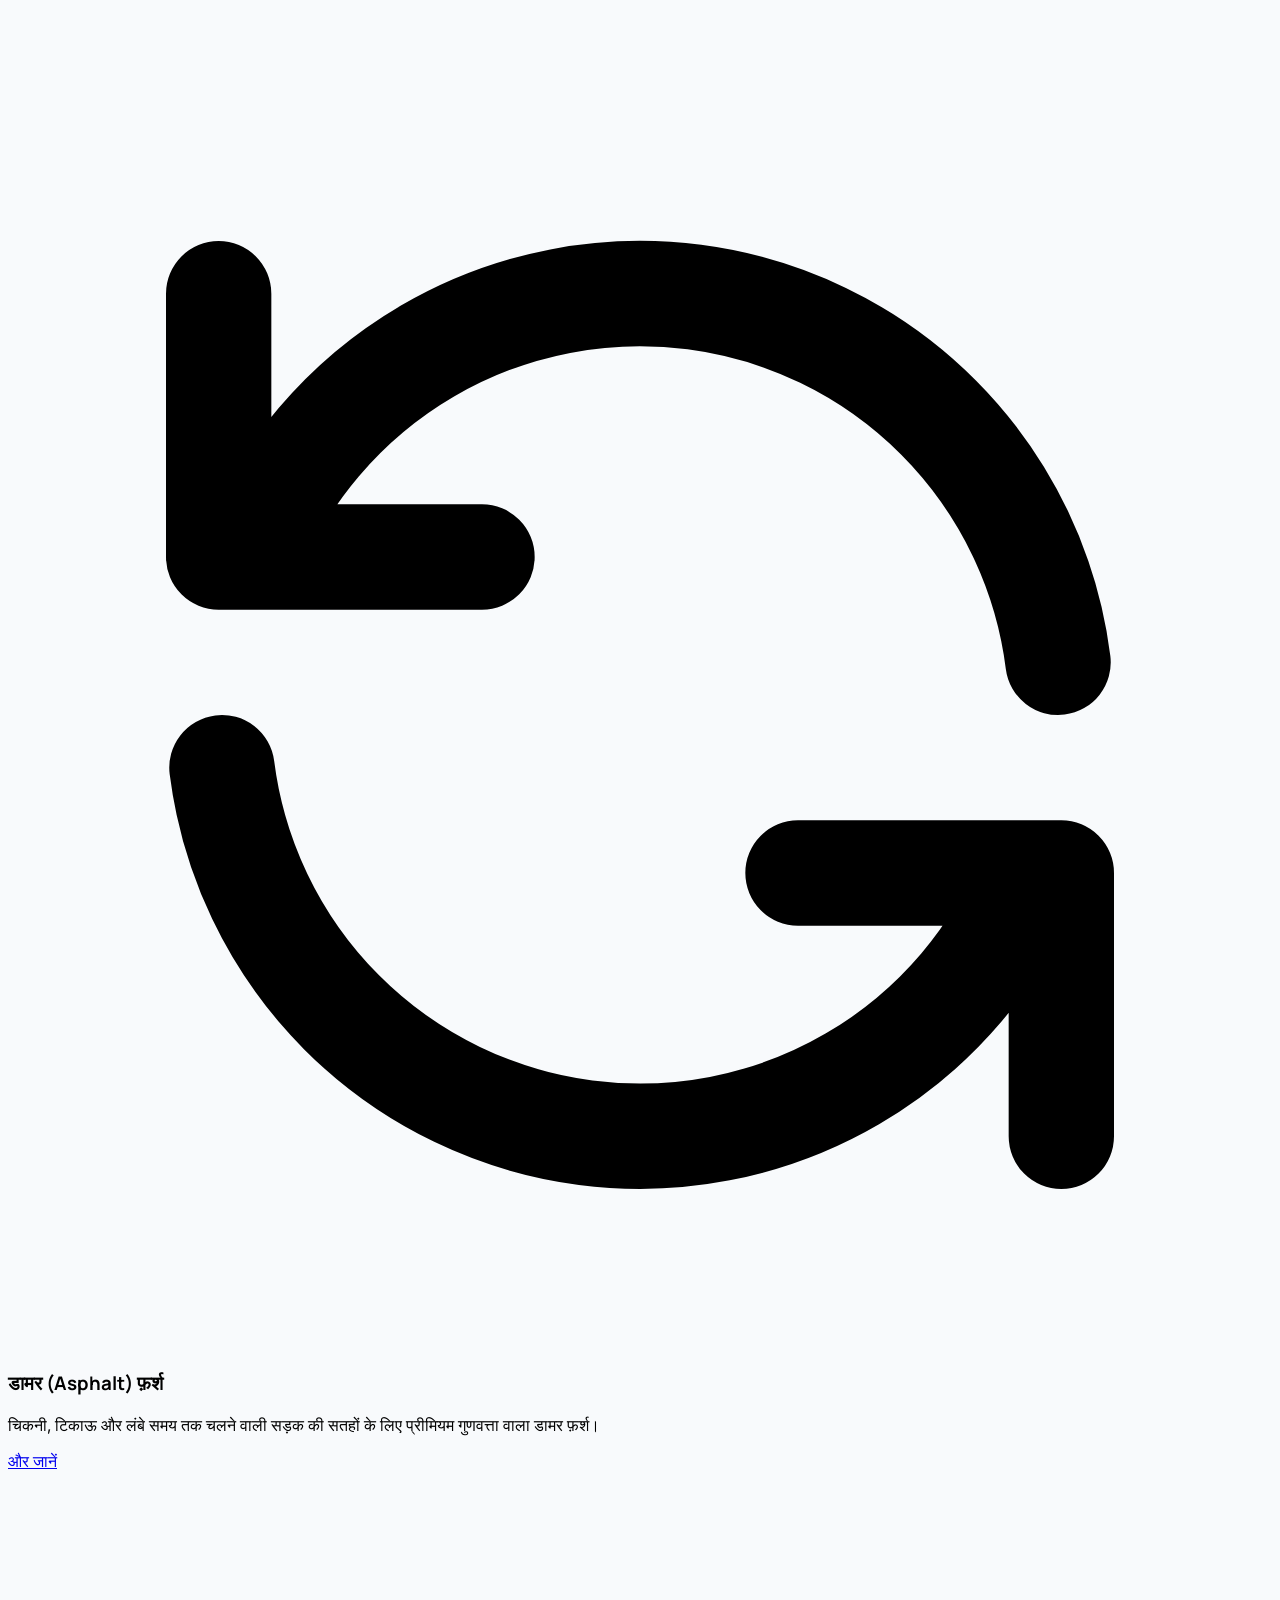
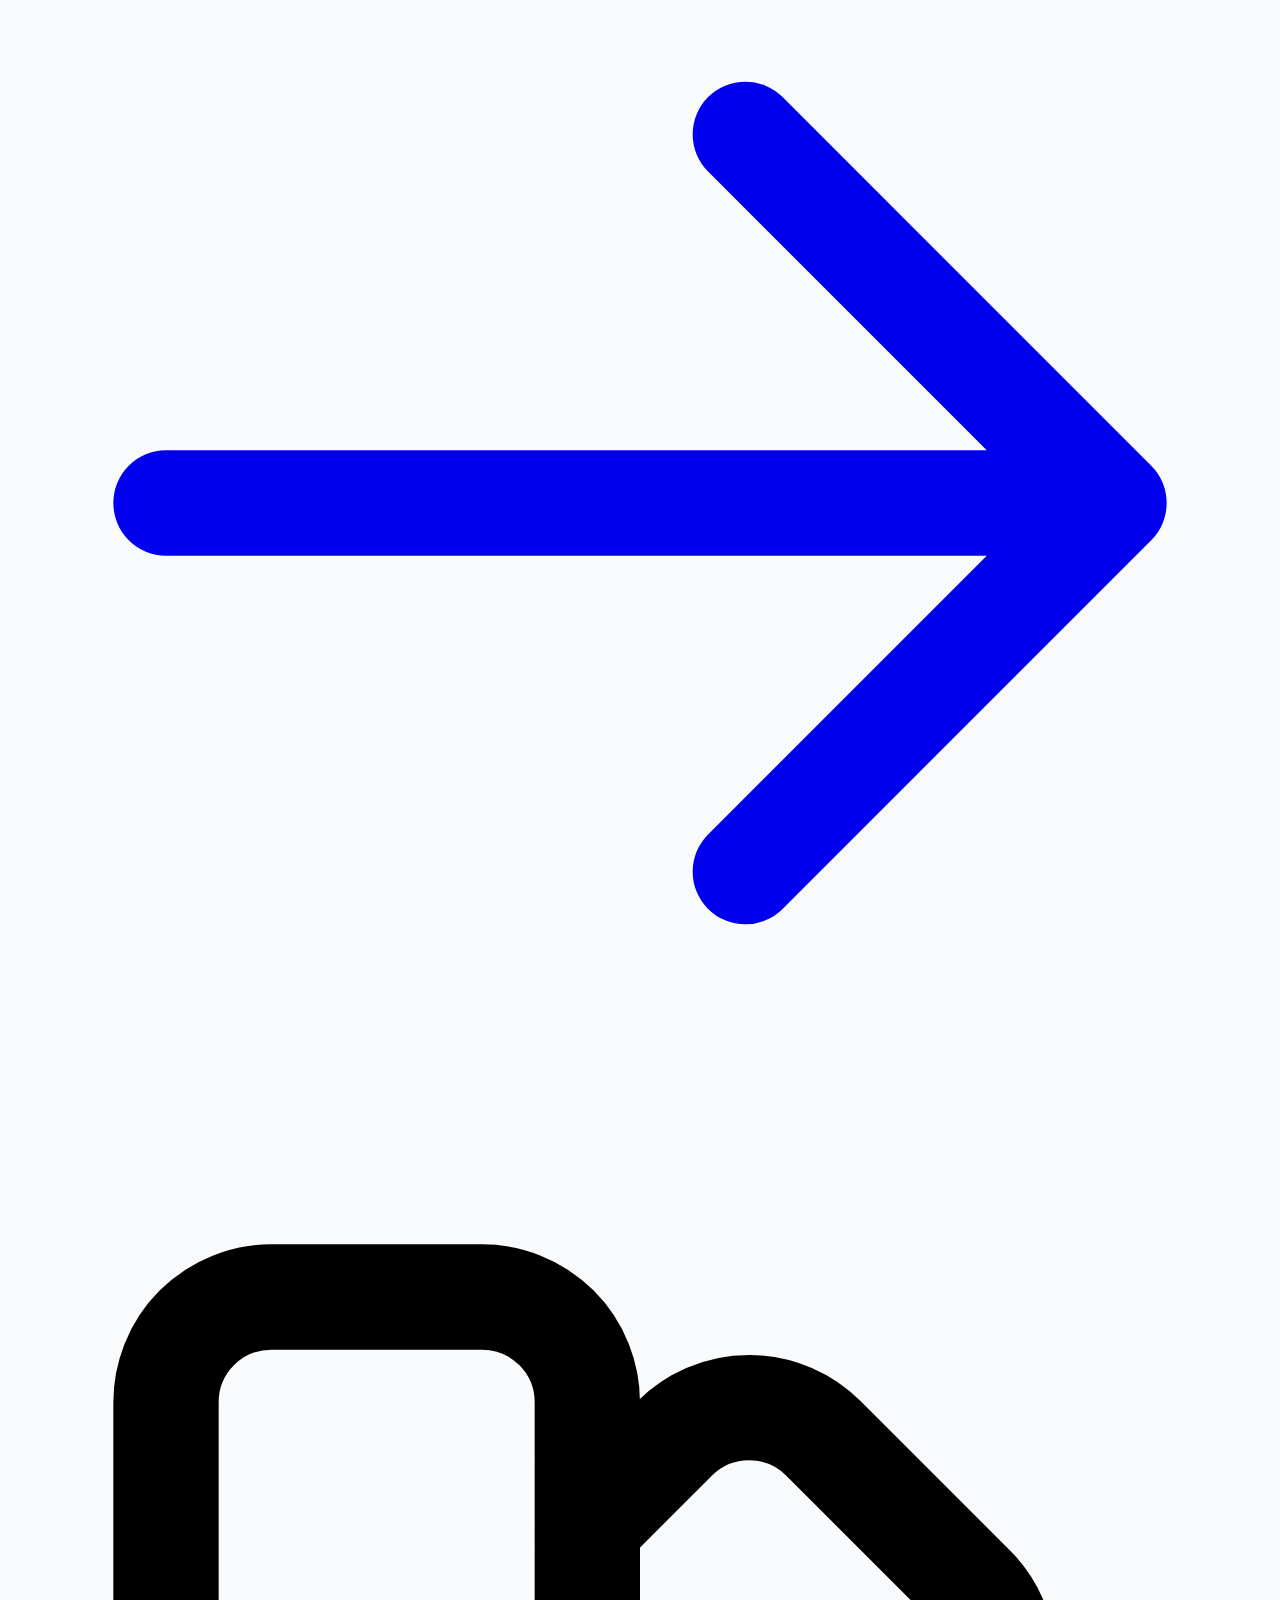
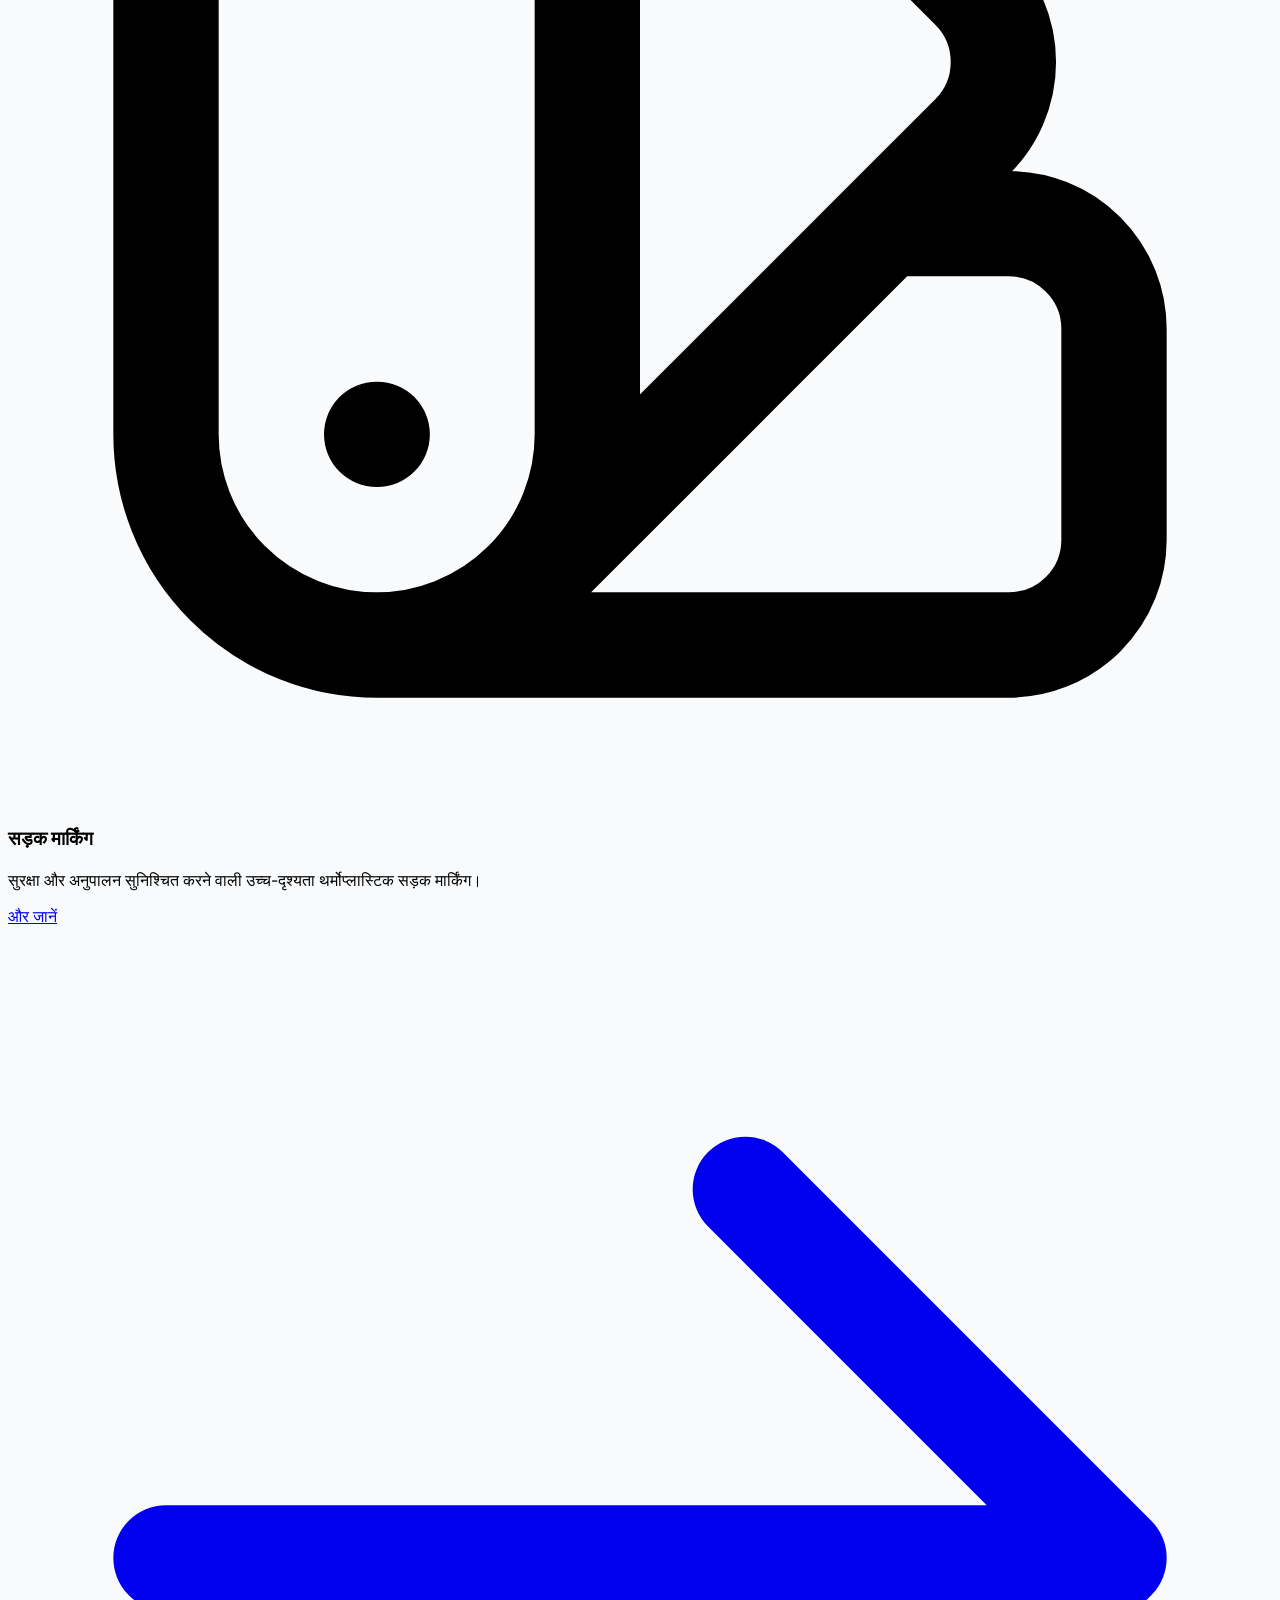
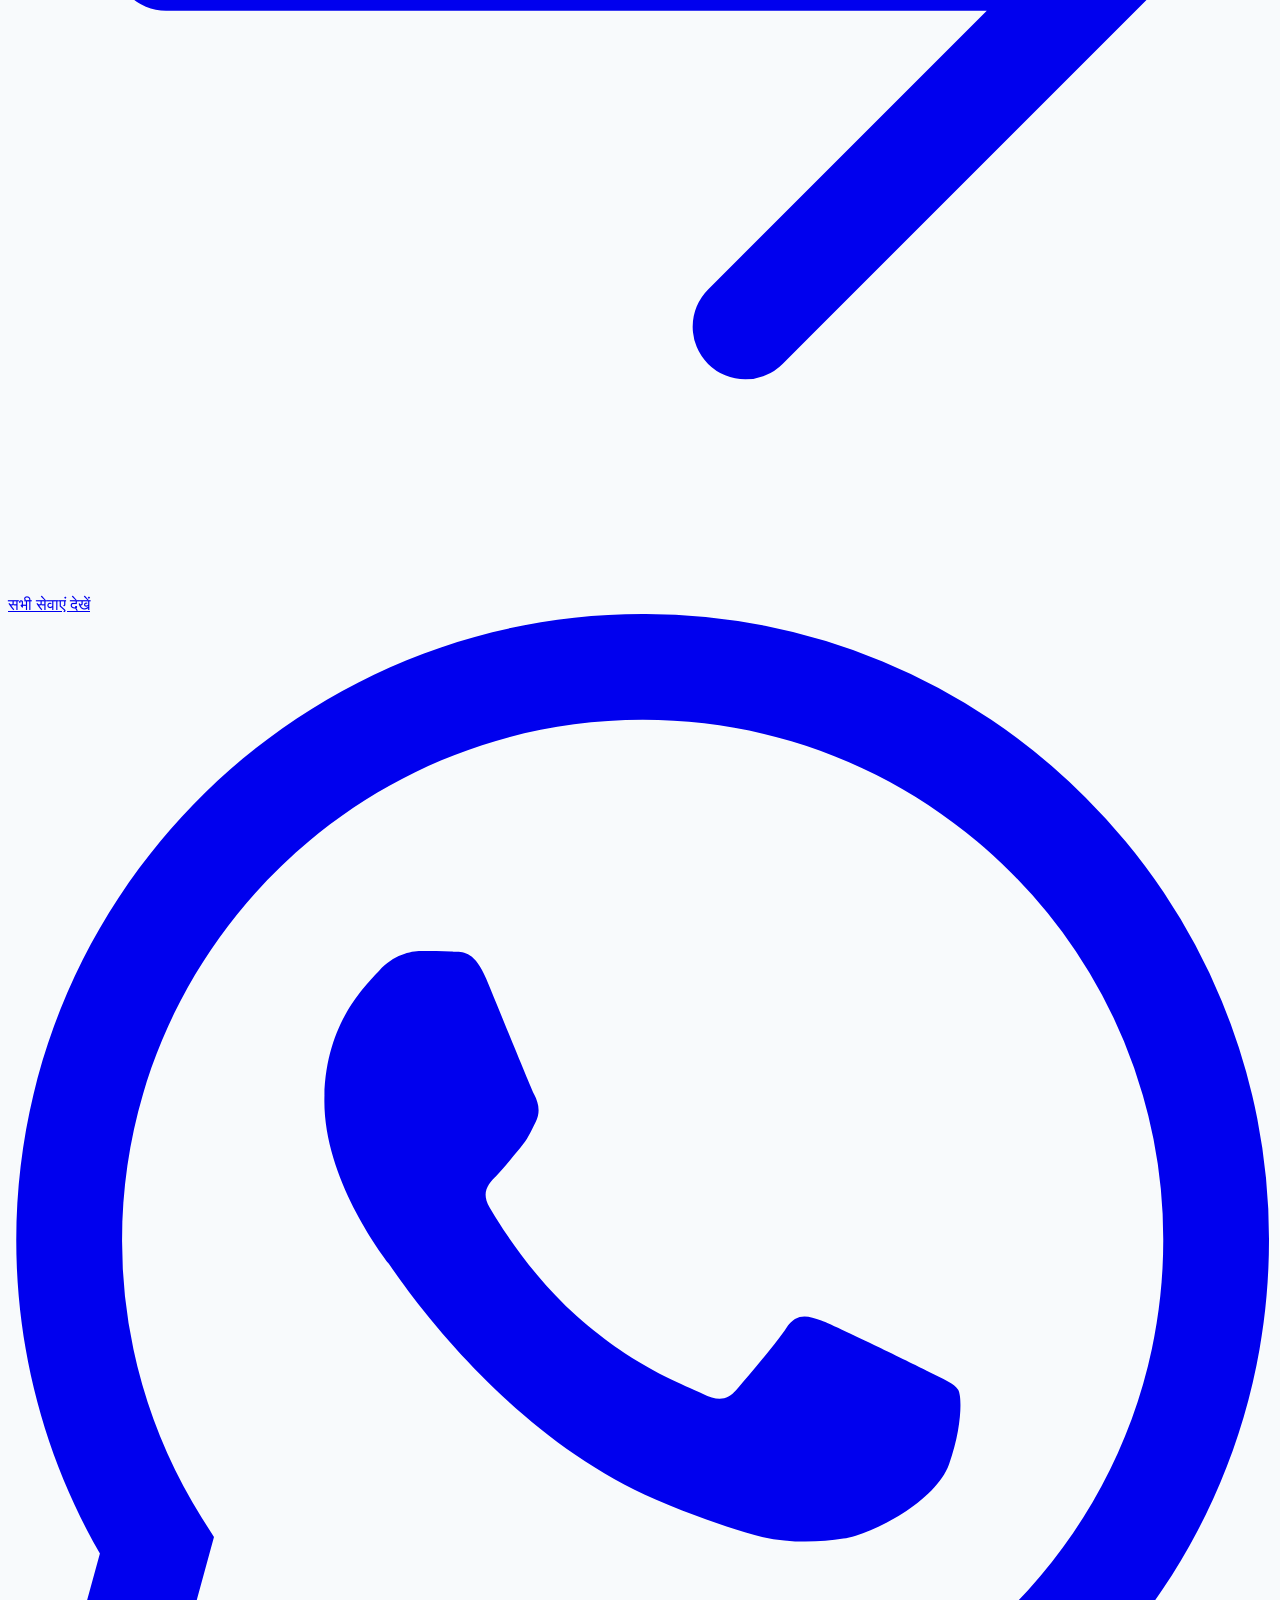
==== commit e42f9e13: "name changed of project Yash construction to DM Infra" ====
--- a/hi/index.html
+++ b/hi/index.html
@@ -4,7 +4,7 @@
 <head>
     <meta charset="UTF-8">
     <meta name="viewport" content="width=device-width, initial-scale=1.0">
-    <title>यश कंस्ट्रक्शन कंपनी | सरकारी मान्यता प्राप्त PWD सड़क ठेकेदार</title>
+    <title>डीएम इन्फ्रा सॉल्यूशंस | सरकारी मान्यता प्राप्त PWD सड़क ठेकेदार</title>
     <meta name="description"
         content="प्रीमियम सड़क निर्माण और बुनियादी ढांचा विकास सेवाएं। राजमार्गों, डामर (asphalt) फ़र्श और सड़क मार्किंग में विशेषज्ञता रखने वाले सरकारी मान्यता प्राप्त PWD ठेकेदार।">
     <link rel="preconnect" href="https://fonts.googleapis.com">
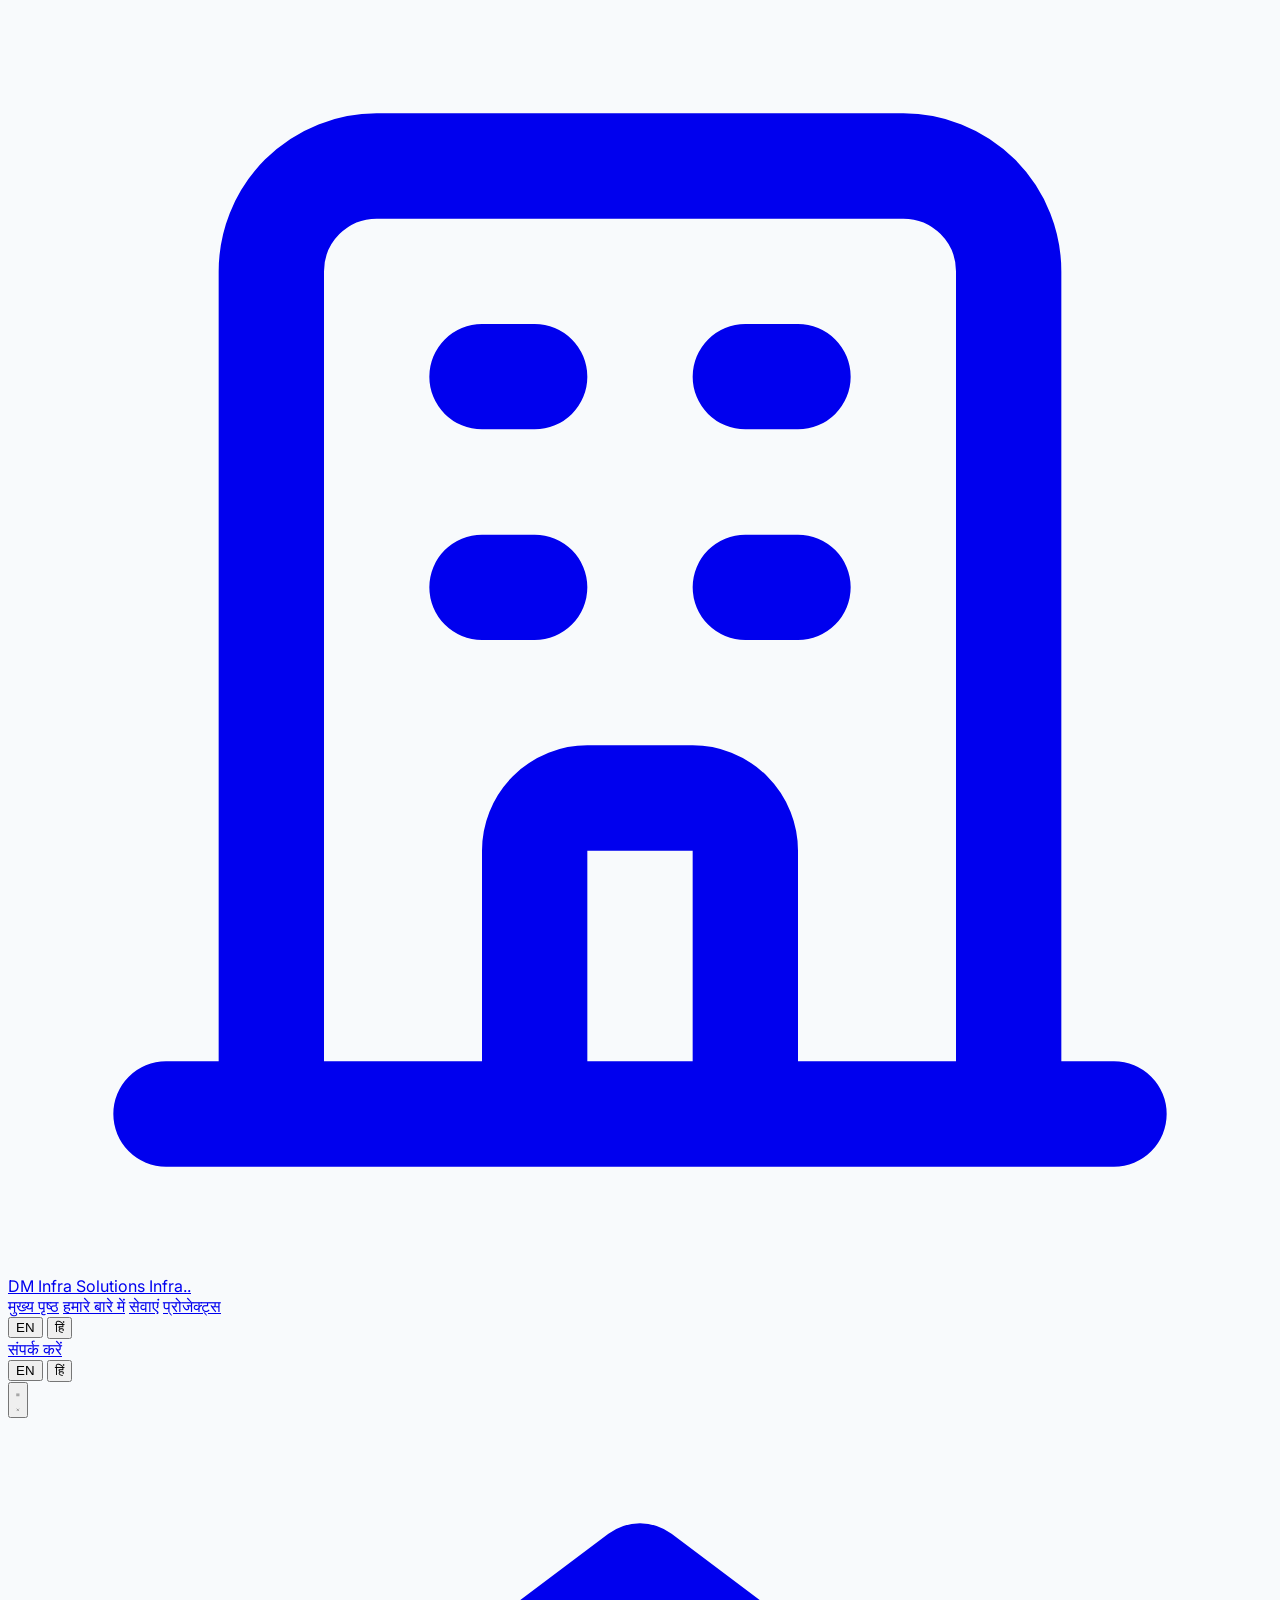
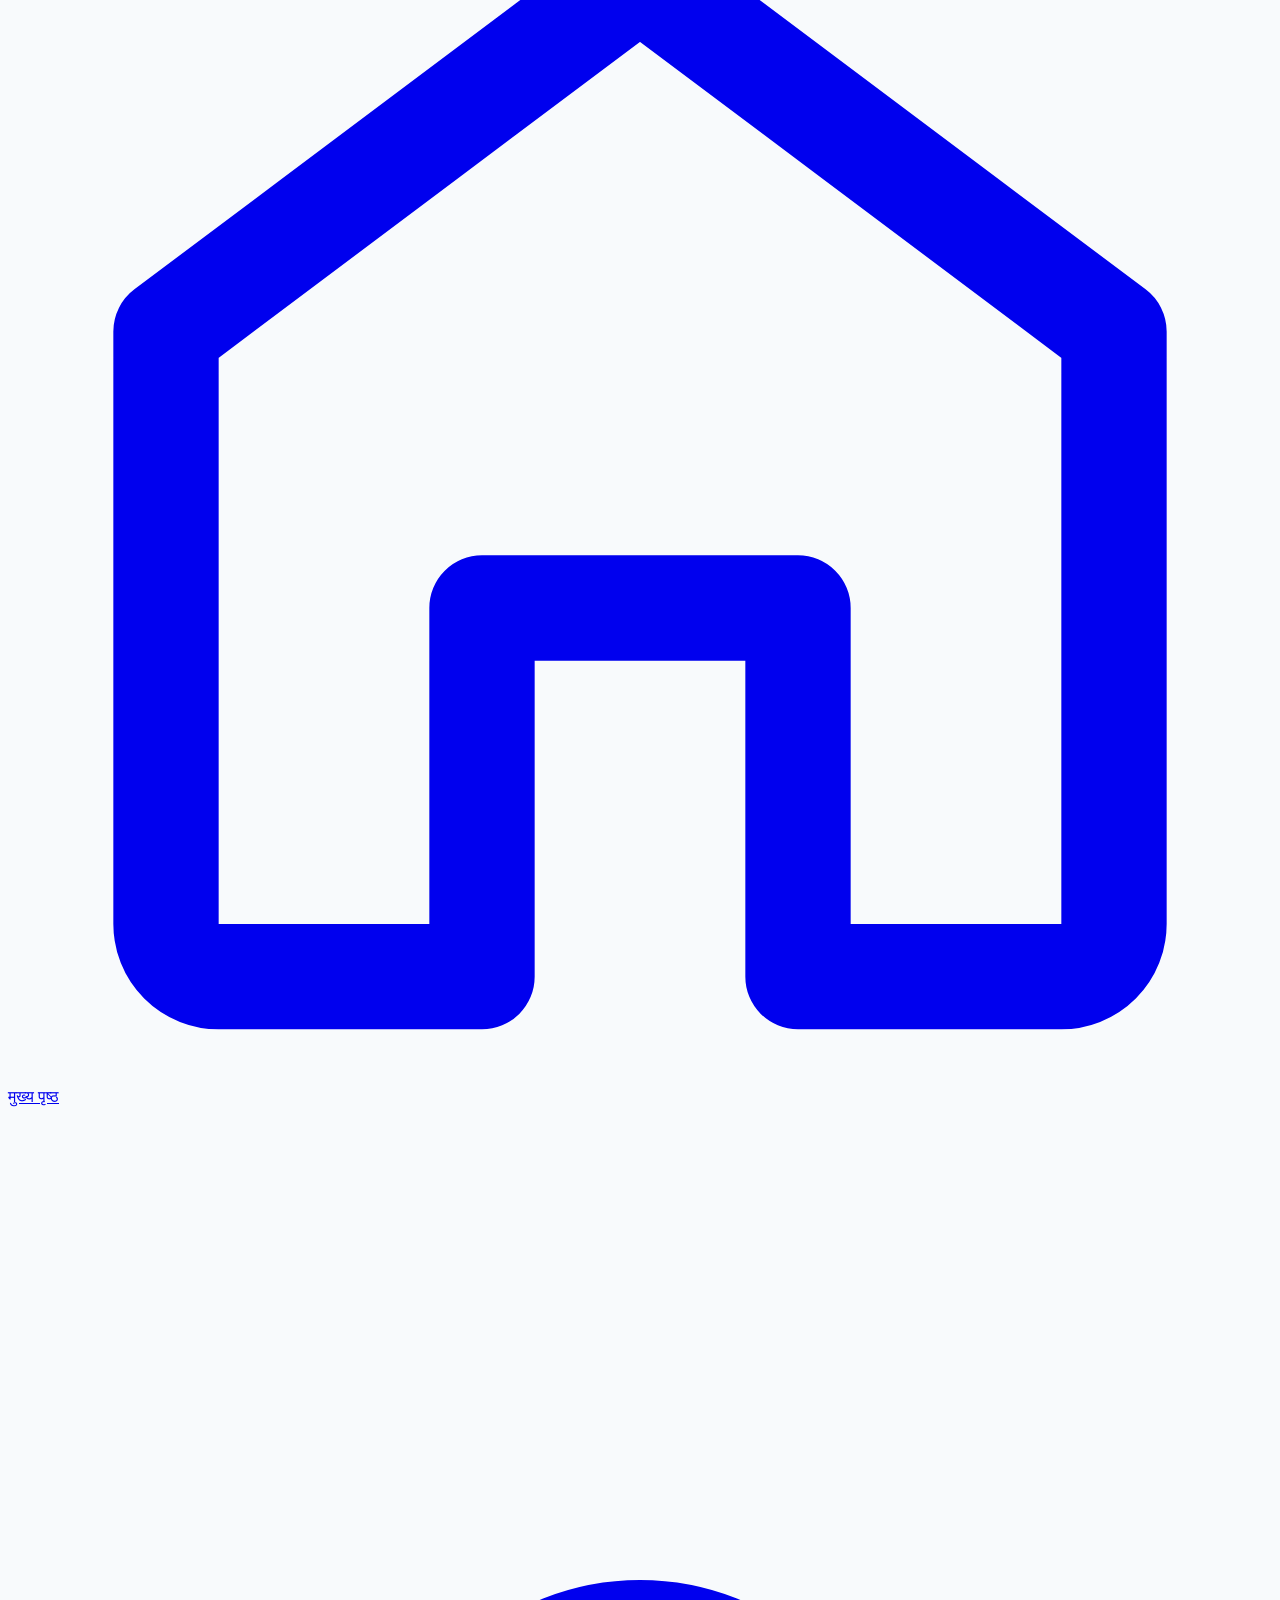
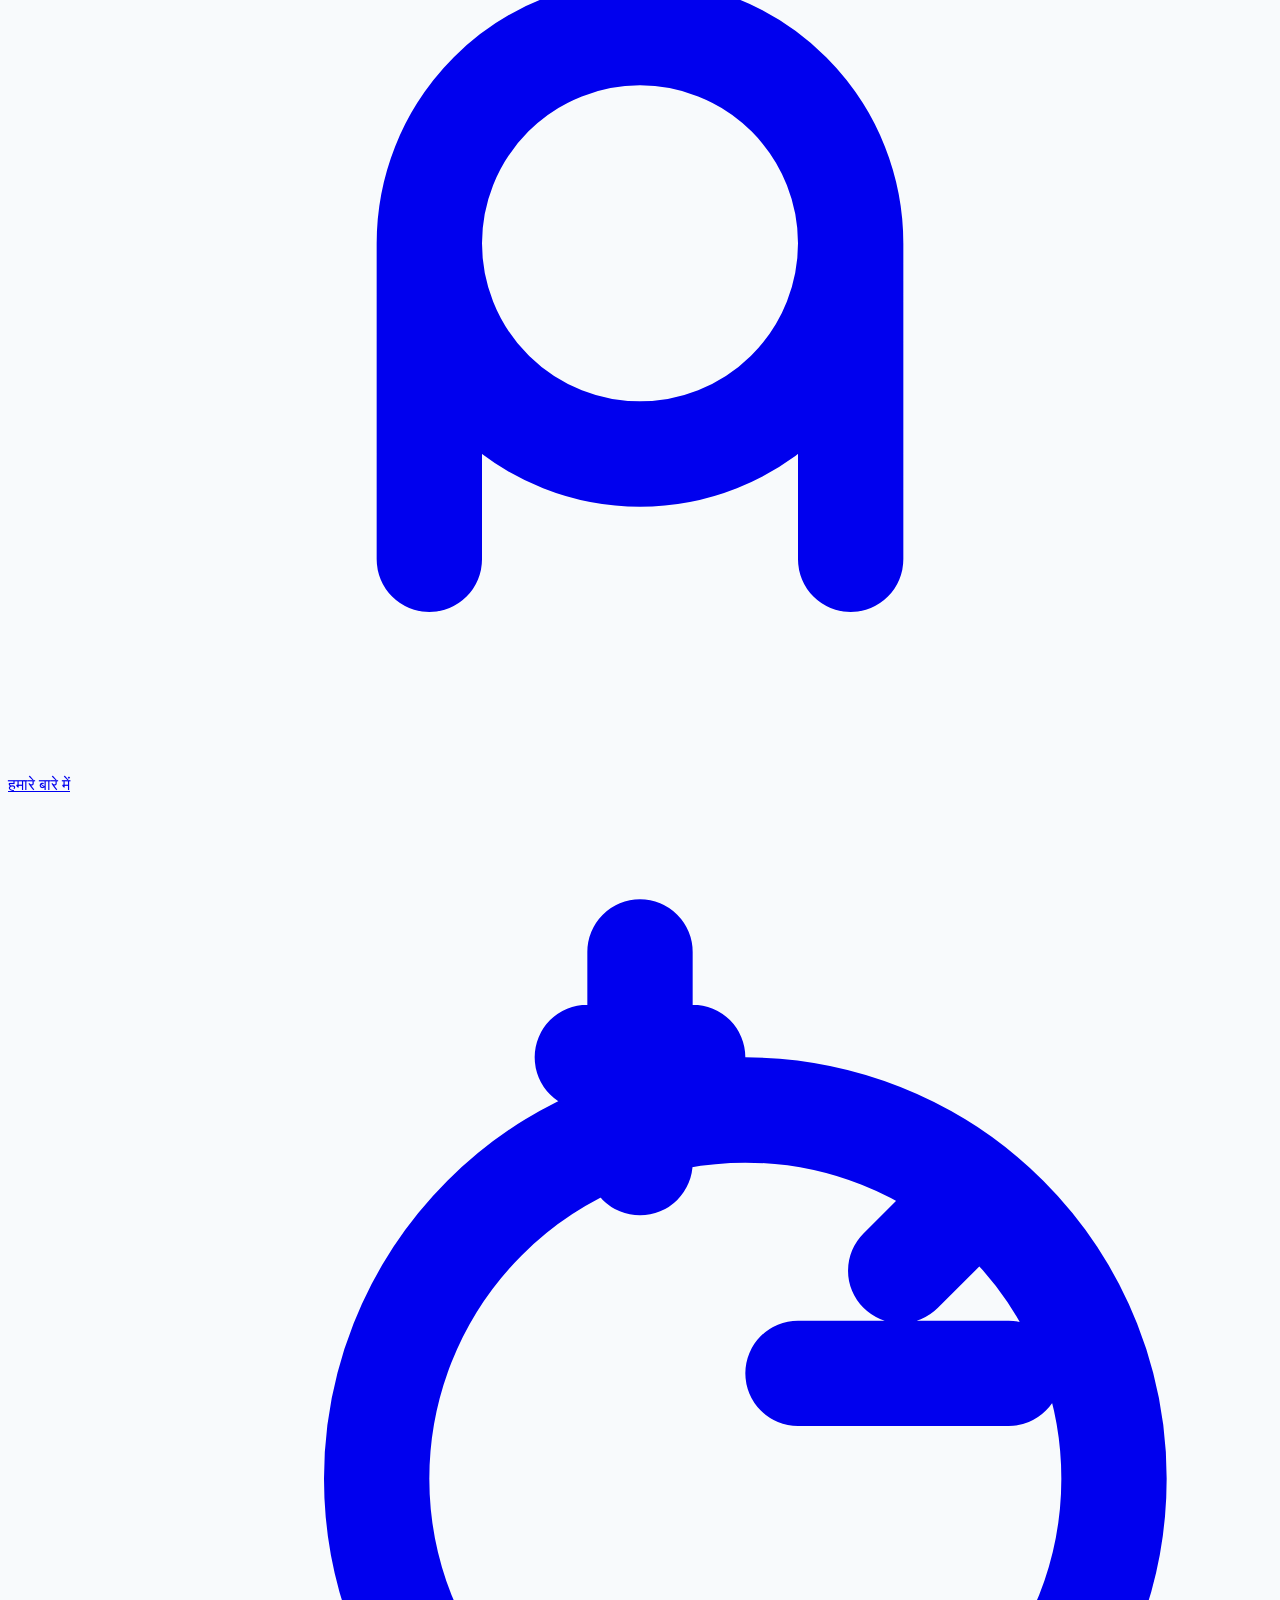
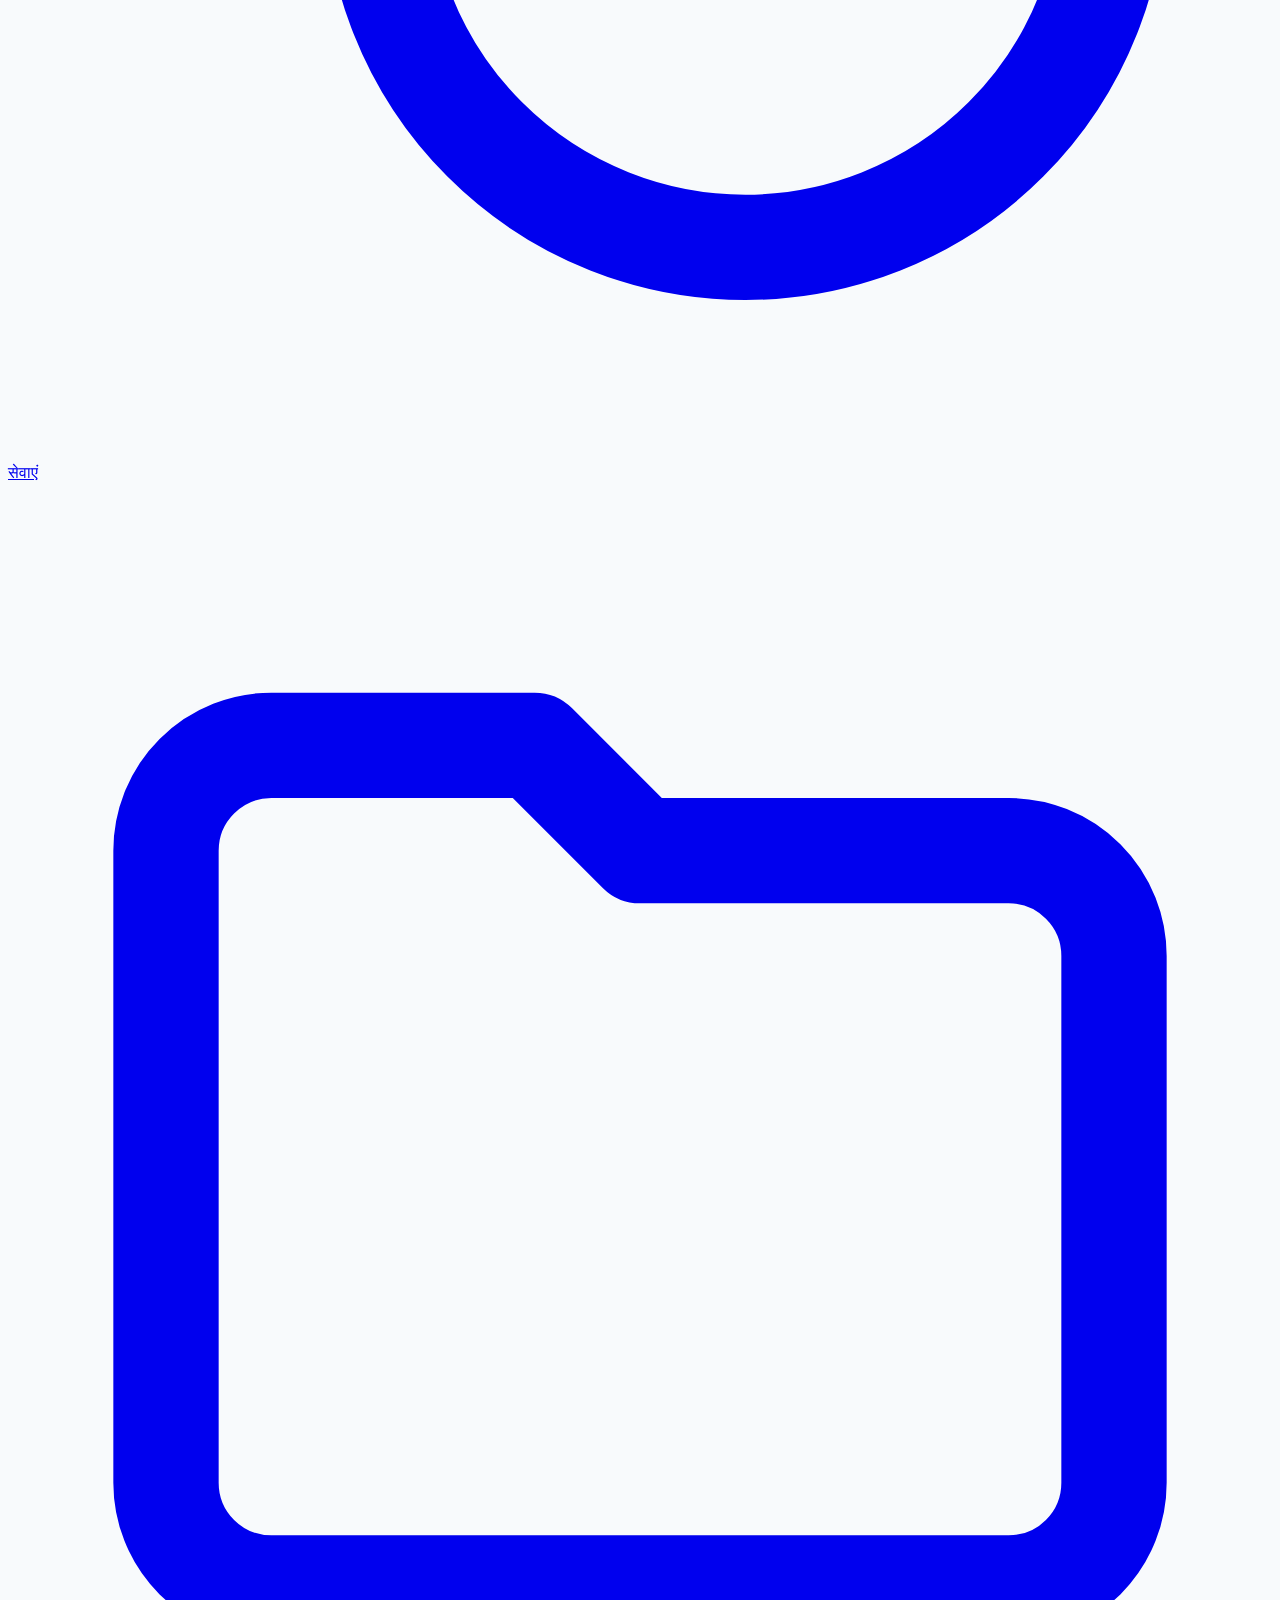
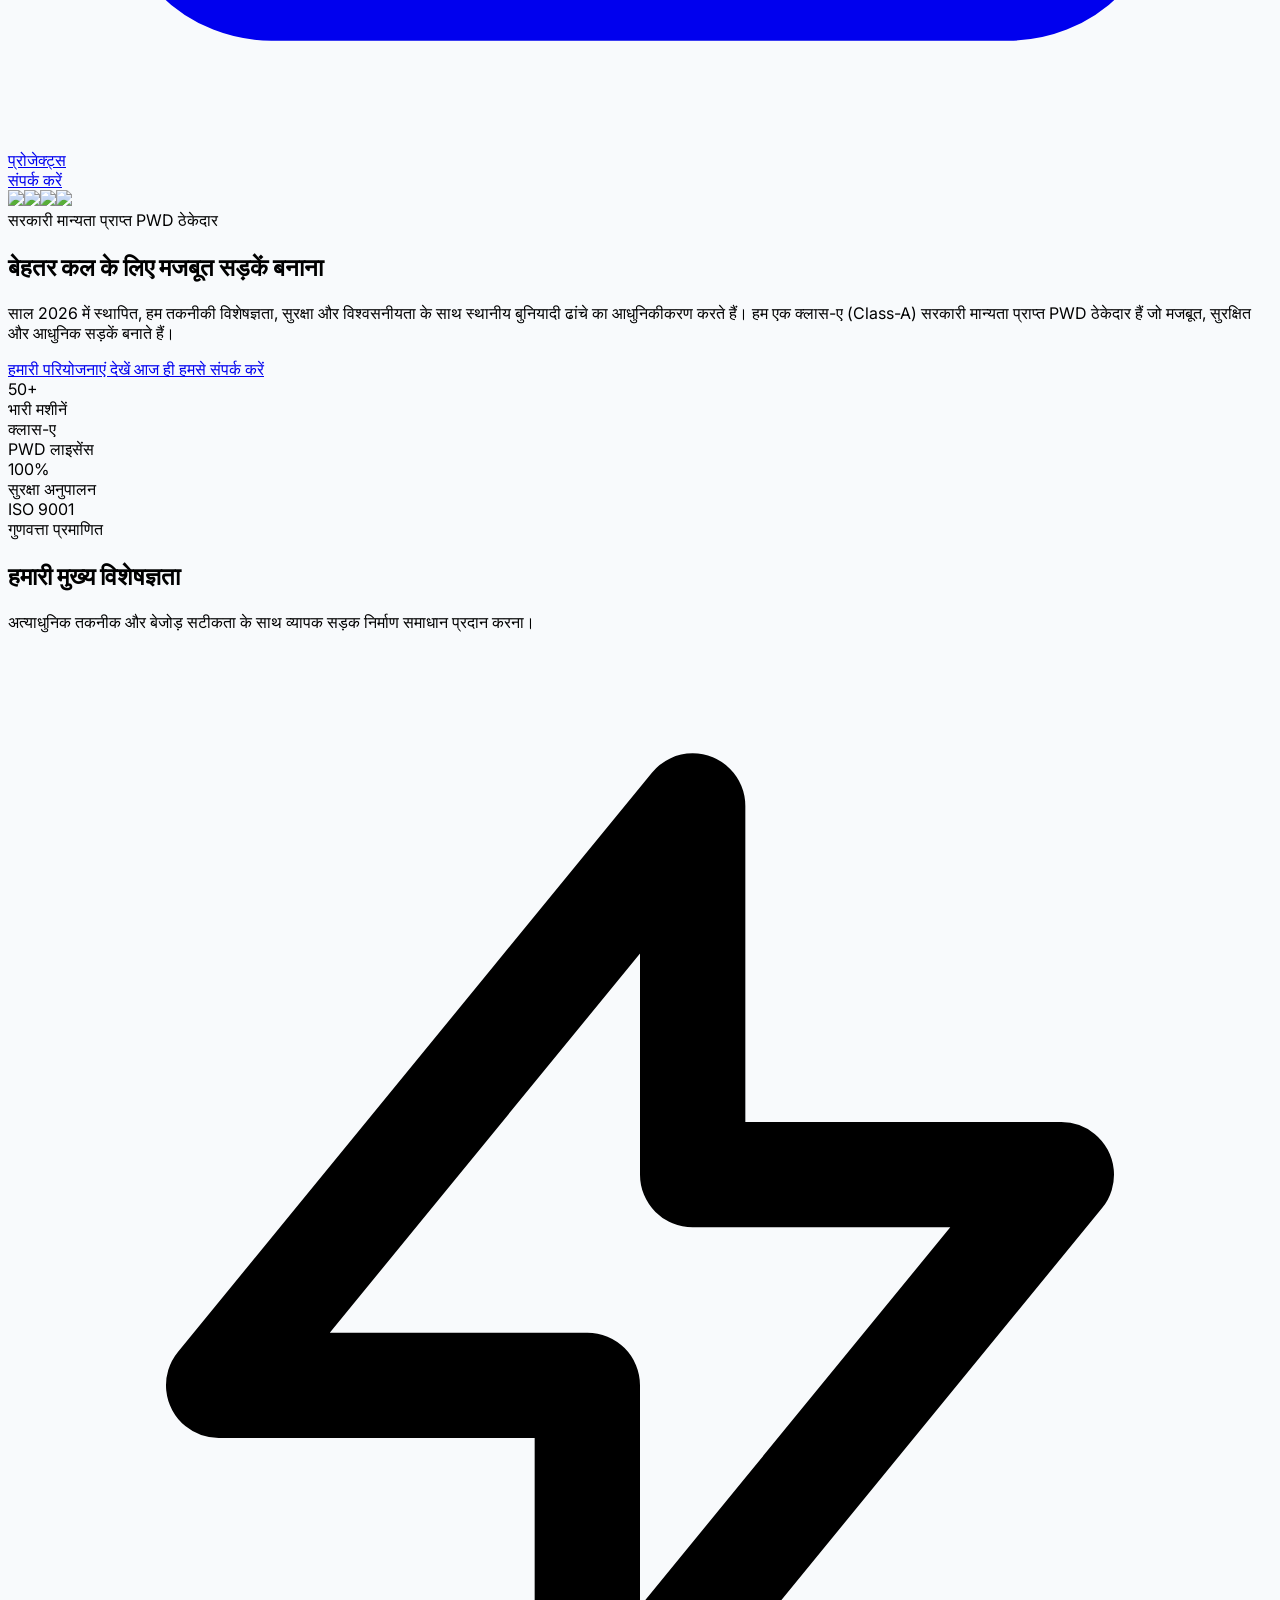
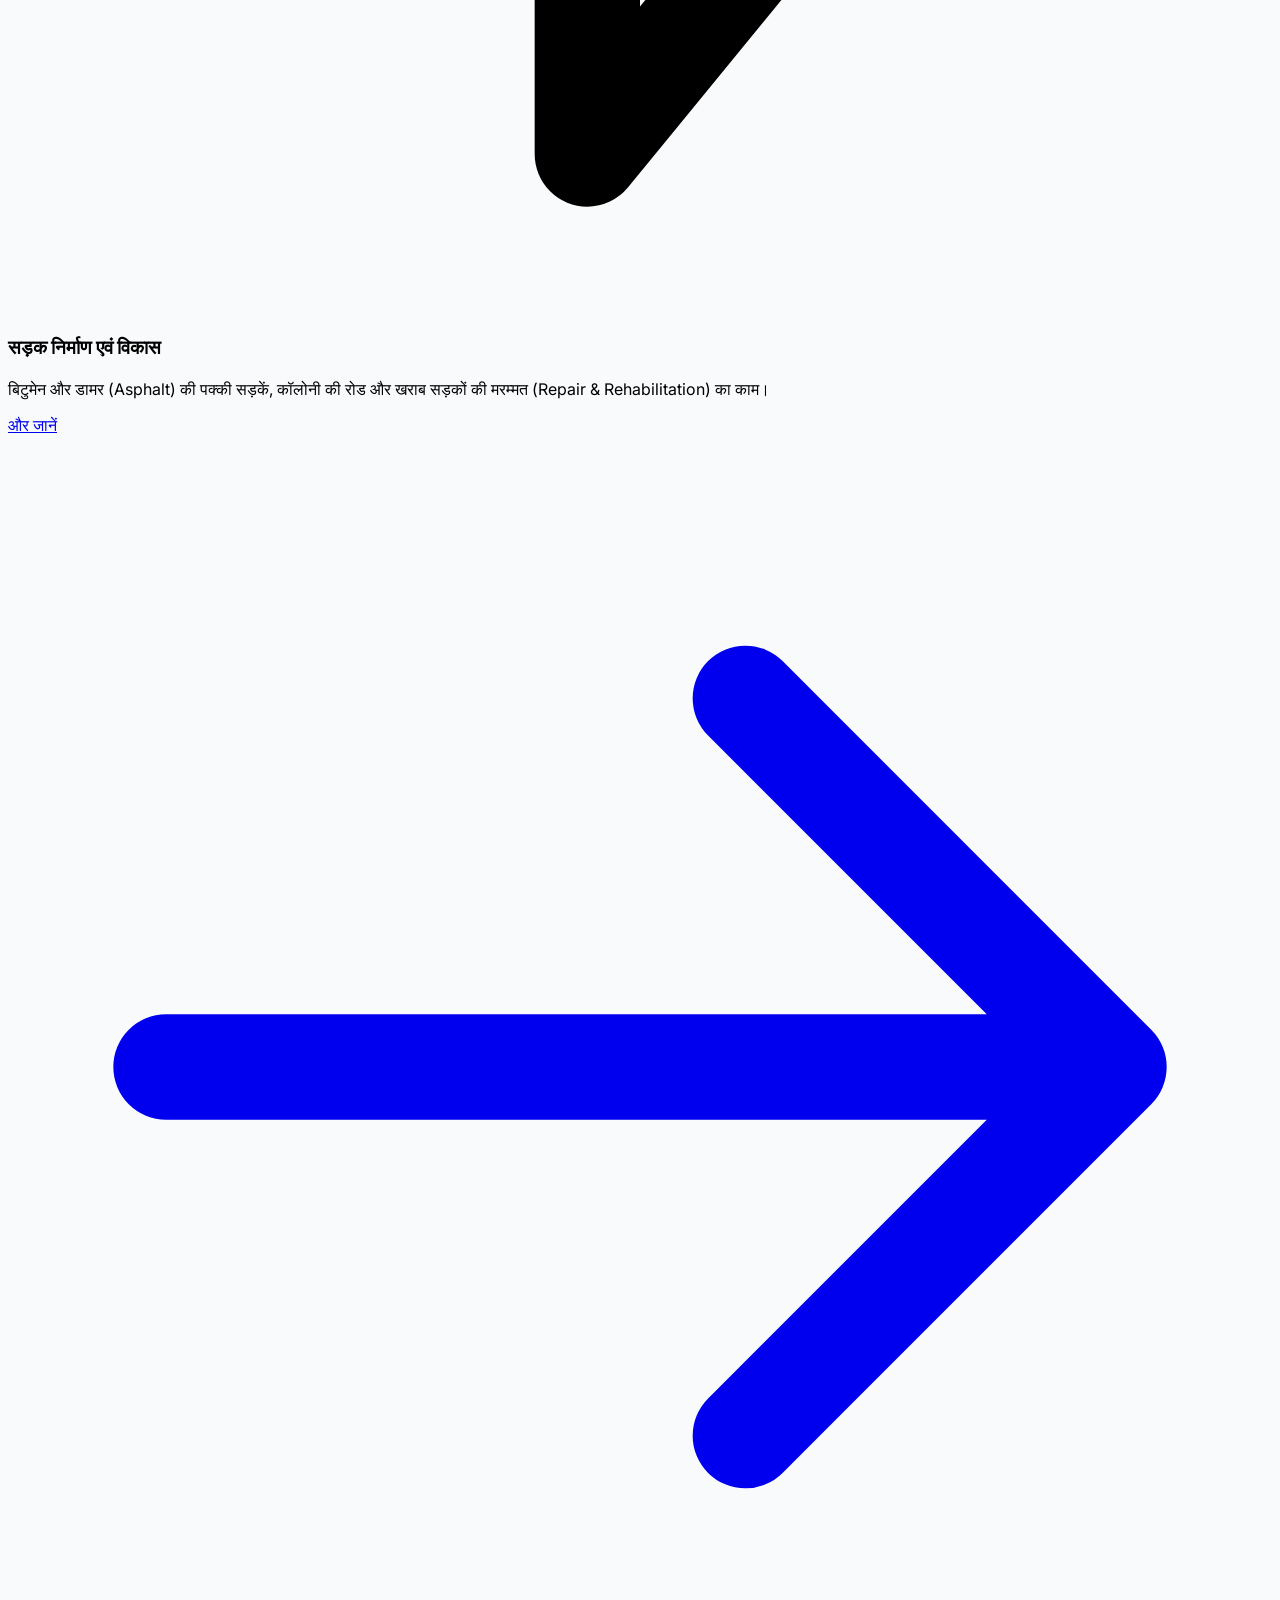
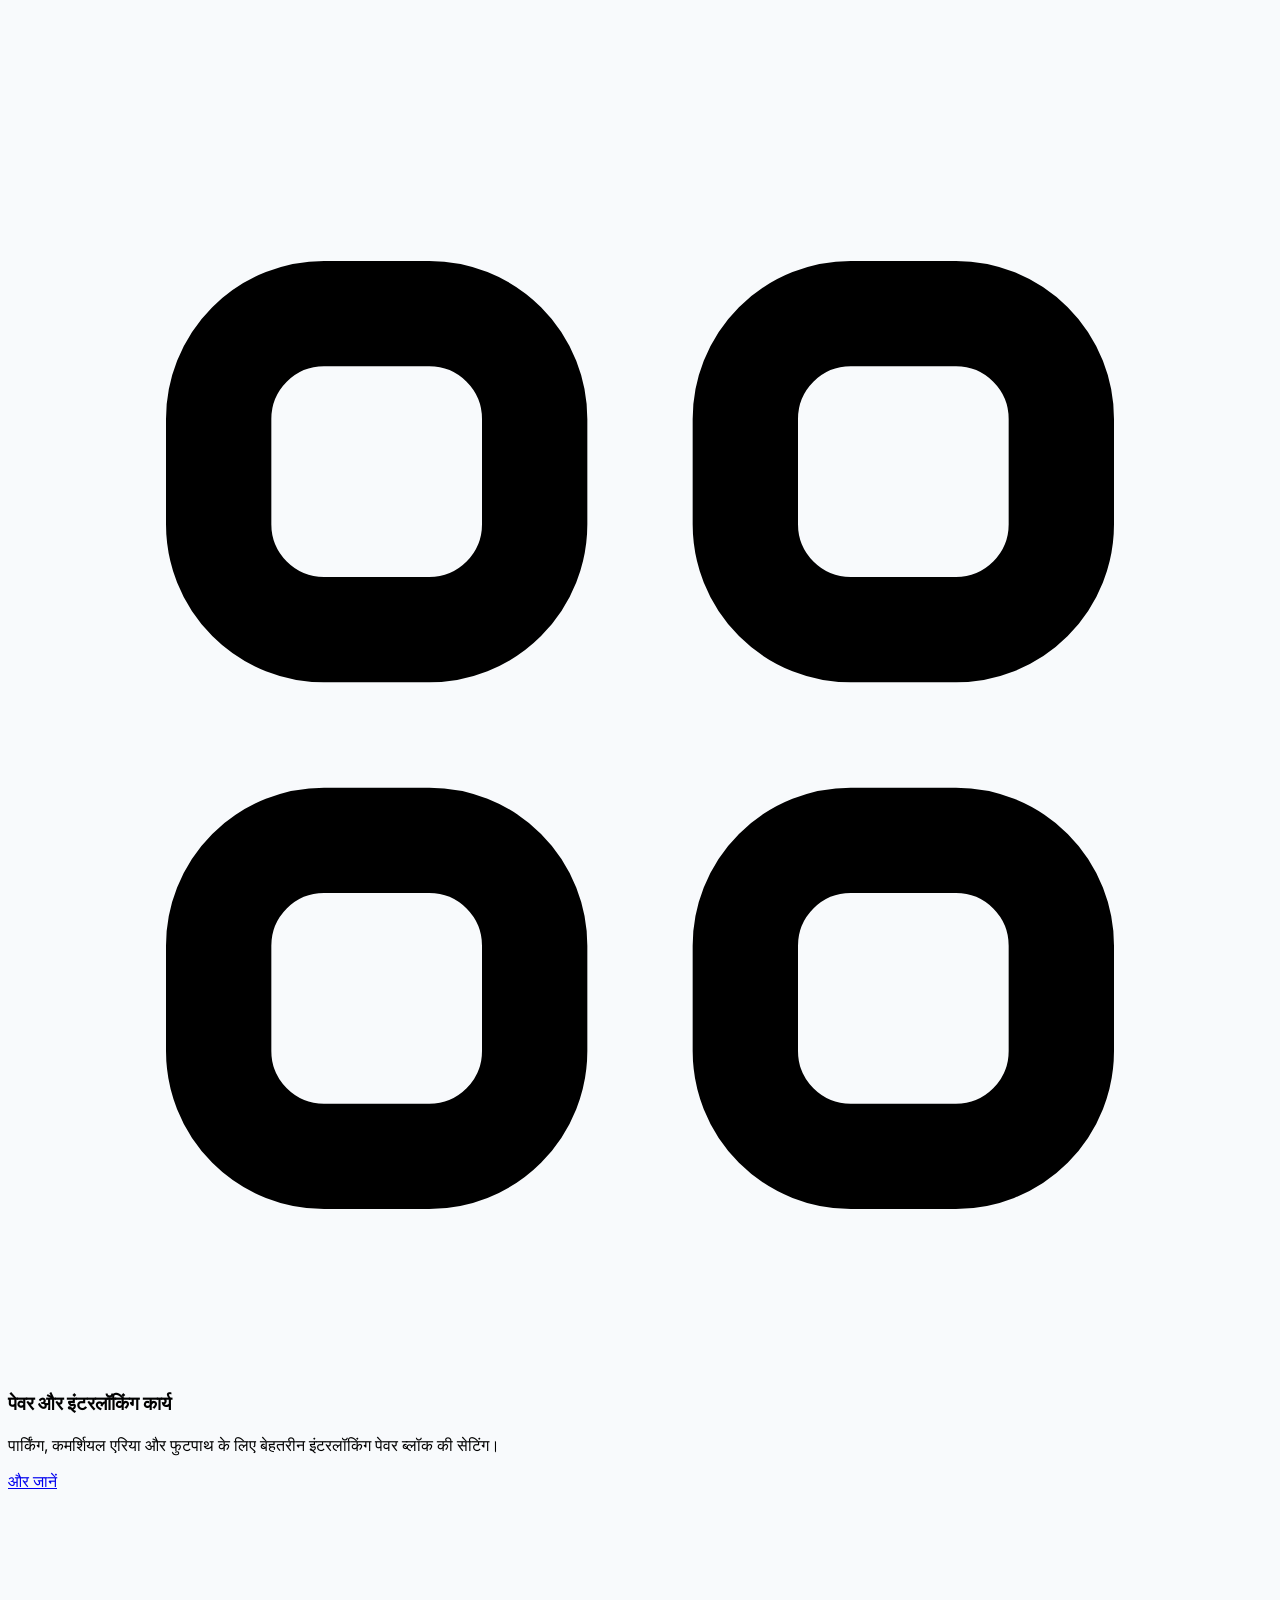
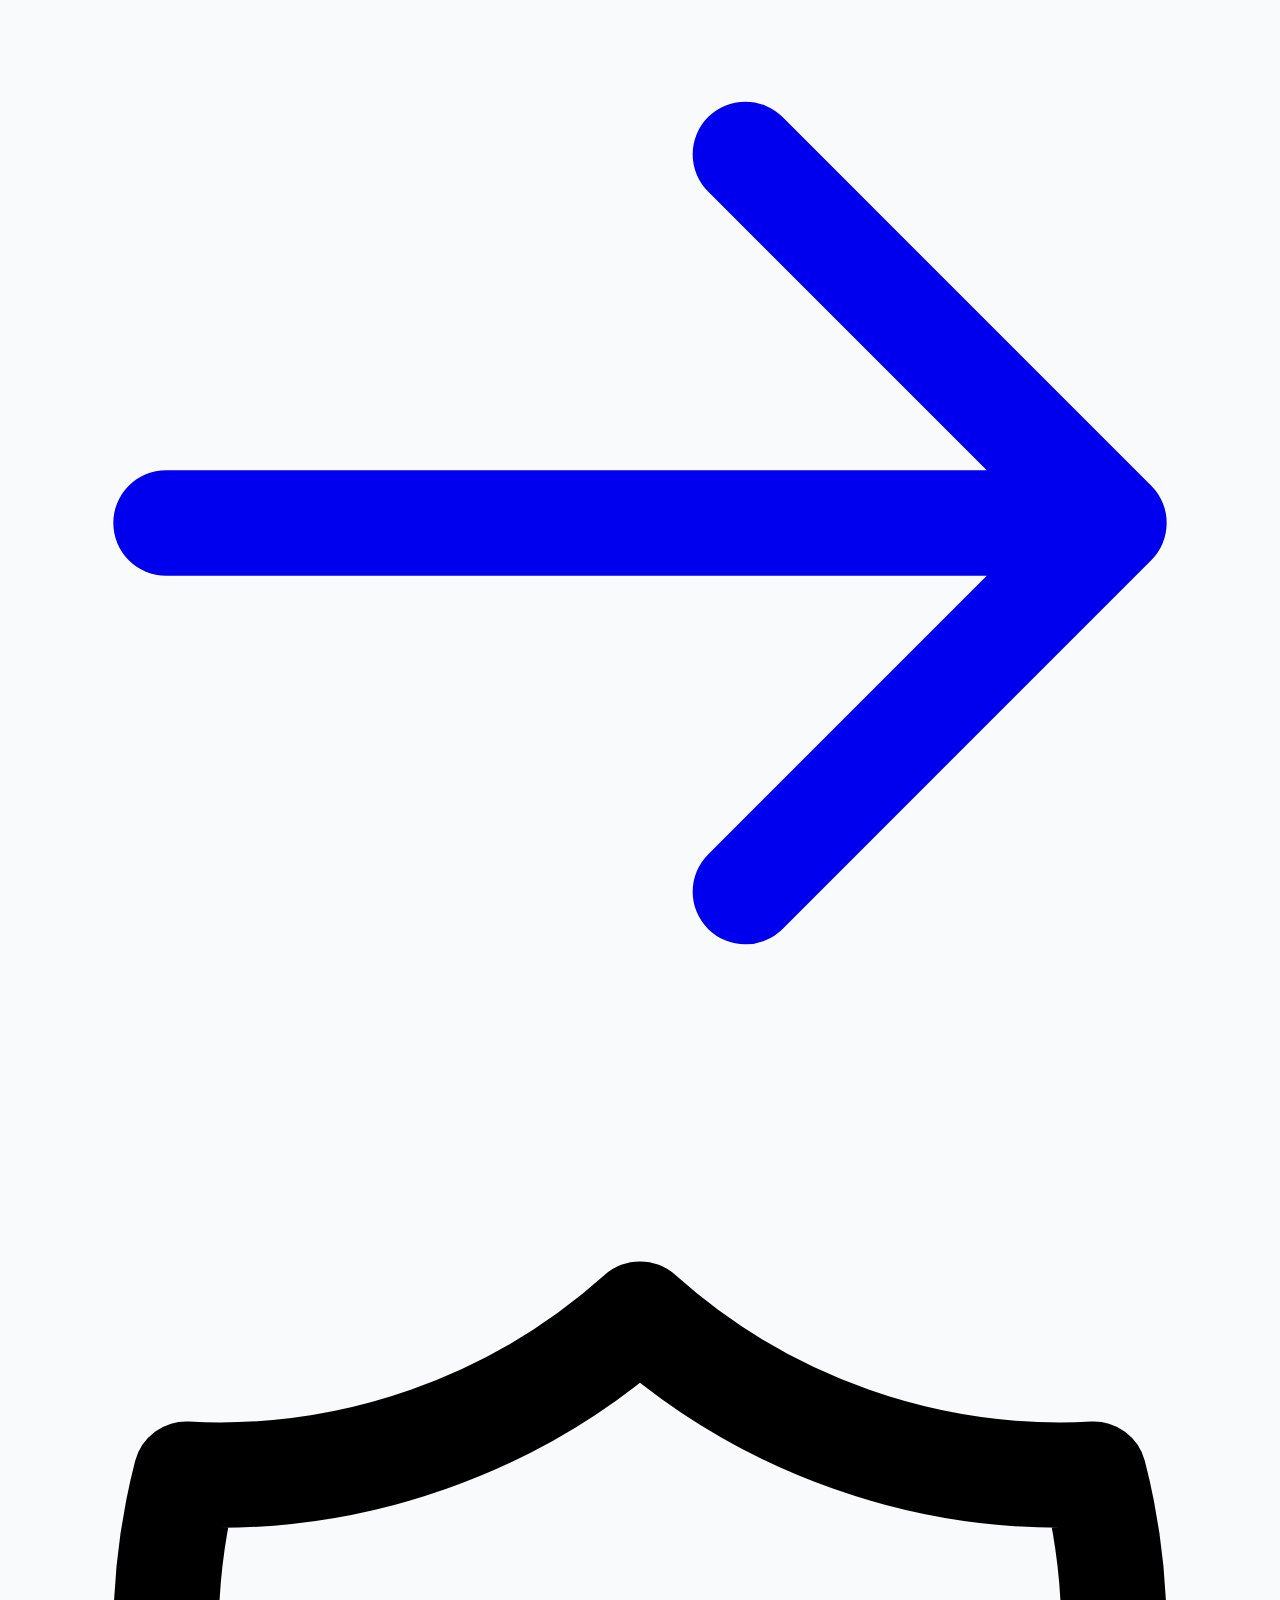
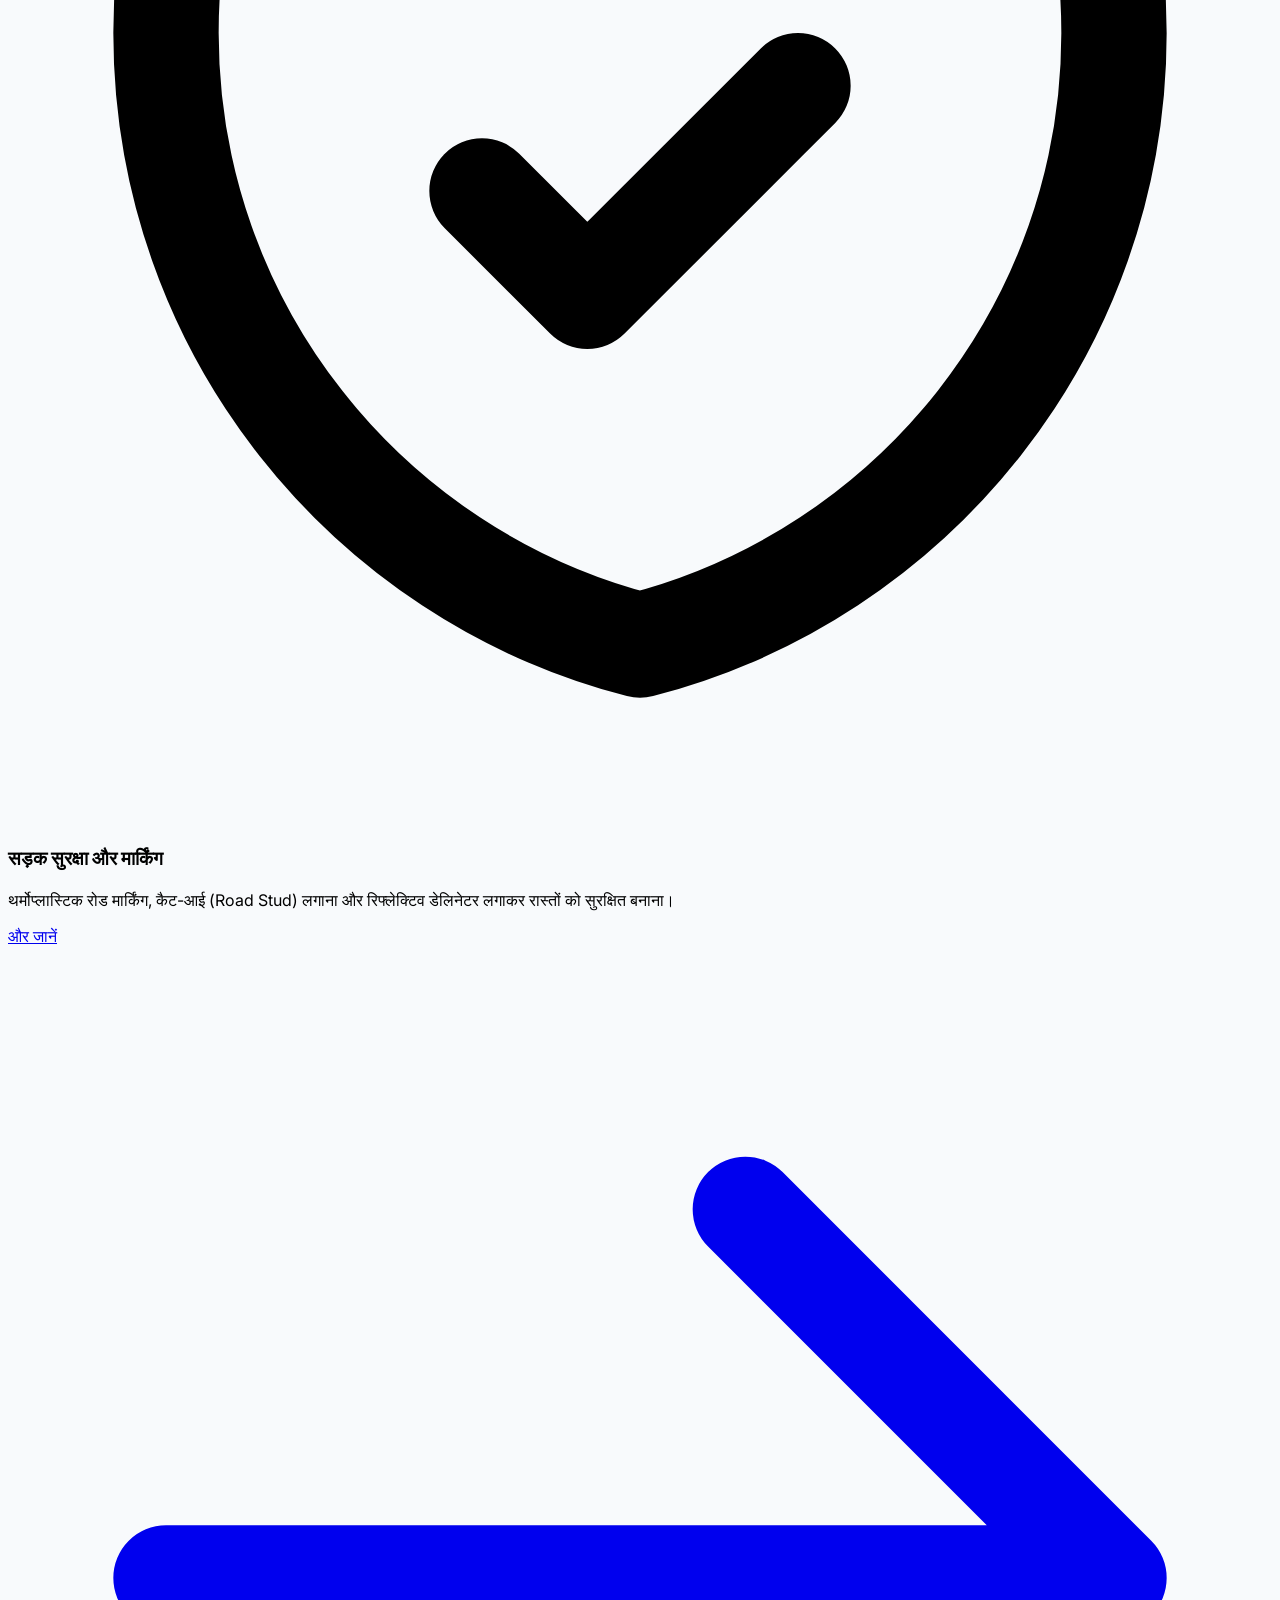
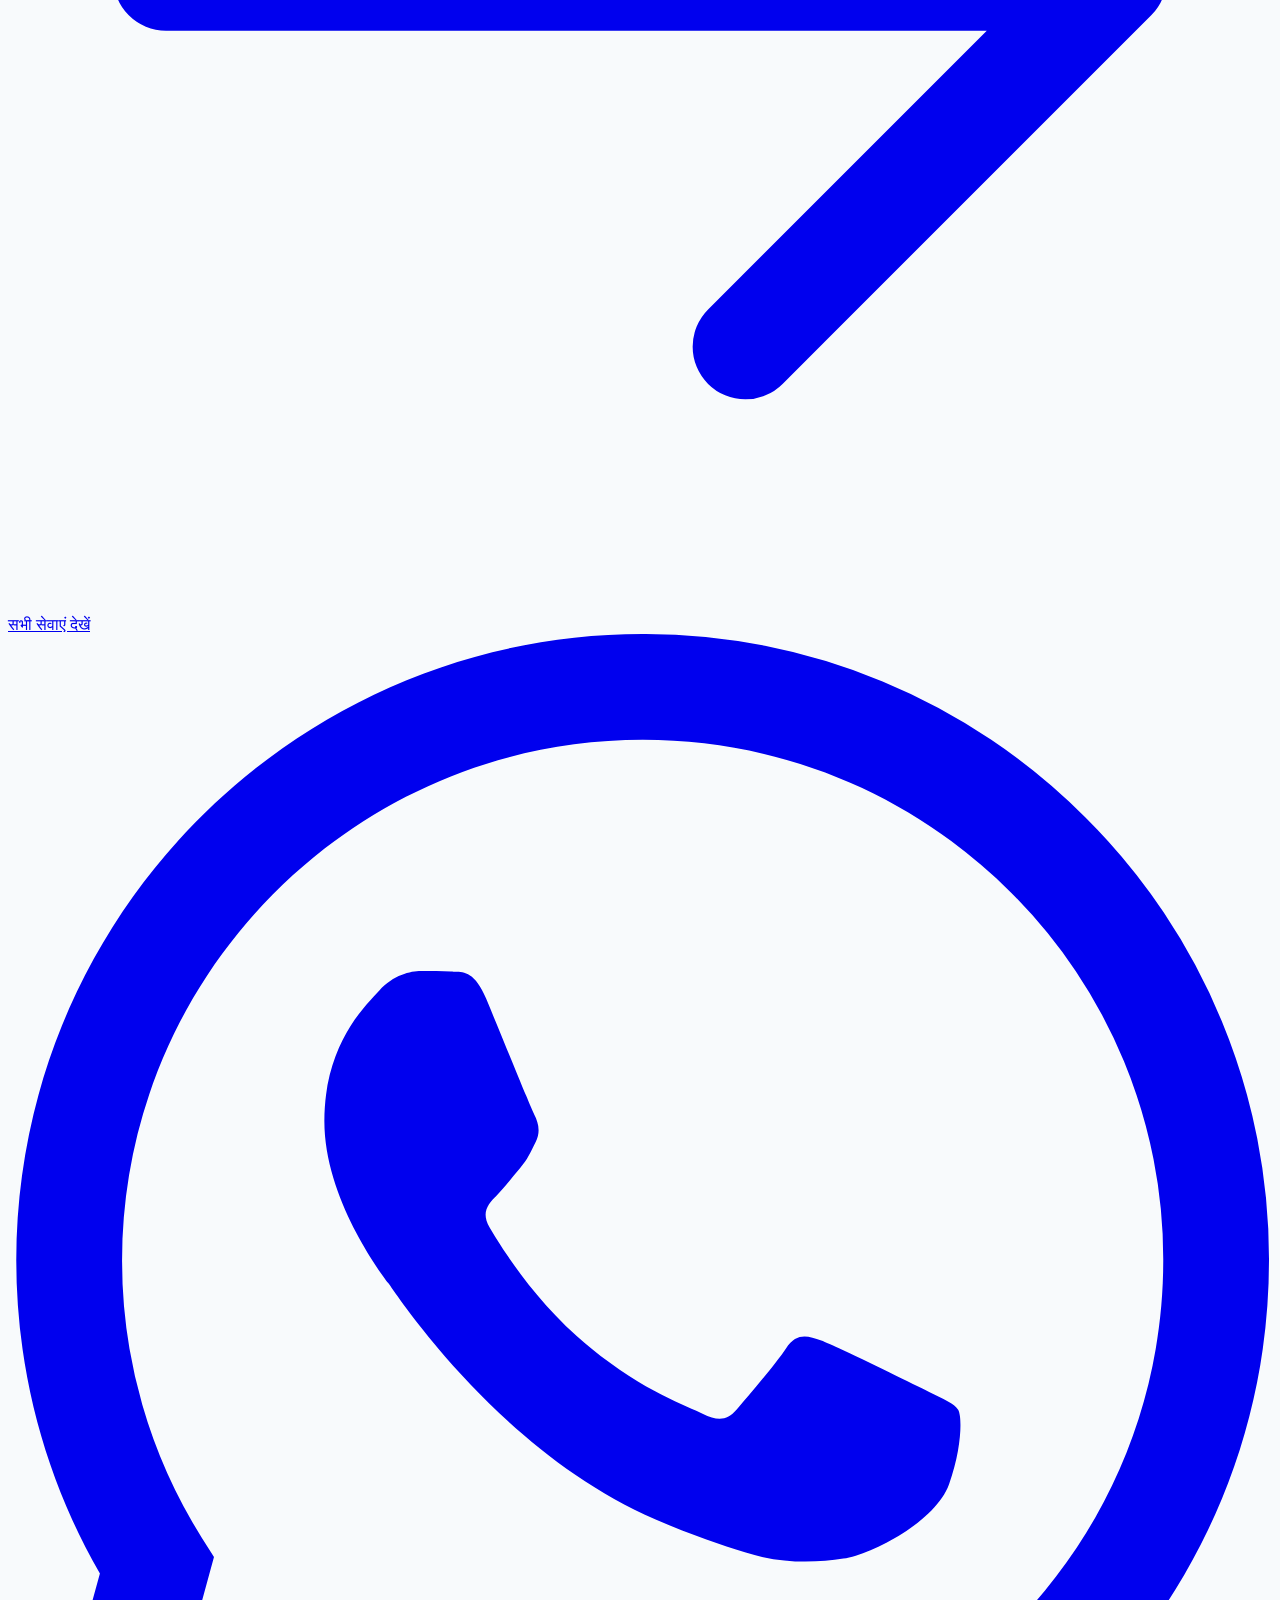
==== commit 525c89de: "contact page" ====
--- a/hi/index.html
+++ b/hi/index.html
@@ -68,11 +68,11 @@
                     <span class="w-2 h-2 rounded-full bg-primary animate-pulse"></span>
                     <span class="text-sm font-medium tracking-wide uppercase">सरकारी मान्यता प्राप्त PWD ठेकेदार</span>
                 </div>
-                <h1 class="text-4xl md:text-5xl lg:text-7xl font-bold font-heading text-white leading-tight mb-6">
+                <h1 class="text-3xl md:text-5xl lg:text-7xl font-bold font-heading text-white leading-tight mb-6">
                     बेहतर कल के लिए मजबूत <span class="text-primary">सड़कें</span> बनाना
                 </h1>
-                <p class="text-lg md:text-xl text-gray-300 mb-10 max-w-2xl leading-relaxed">
-                    प्रीमियम बुनियादी ढांचा परियोजनाओं को पूरा करने में 15 वर्षों से अधिक की उत्कृष्टता। हम मजबूत, सुरक्षित और आधुनिक सड़कें बनाते हैं जो समुदायों को जोड़ती हैं।
+                <p class="text-lg md:text-xl text-gray-300 mb-10 max-w-2xl leading-relaxed font-body">
+                    साल 2026 में स्थापित, हम तकनीकी विशेषज्ञता, सुरक्षा और विश्वसनीयता के साथ स्थानीय बुनियादी ढांचे का आधुनिकीकरण करते हैं। हम एक क्लास-ए (Class-A) सरकारी मान्यता प्राप्त PWD ठेकेदार हैं जो मजबूत, सुरक्षित और आधुनिक सड़कें बनाते हैं।
                 </p>
                 <div class="flex flex-col sm:flex-row gap-4">
                     <a href="projects.html"
@@ -88,46 +88,47 @@
         </div>
     </section>
 
+    <!-- Trust Statistics -->
     <section
         class="py-16 bg-white relative z-20 -mt-10 mx-4 sm:mx-6 lg:mx-8 rounded-3xl shadow-xl border border-gray-100">
         <div class="max-w-7xl mx-auto px-4 sm:px-6 lg:px-8">
             <div class="grid grid-cols-2 md:grid-cols-4 gap-8 divide-x-0 md:divide-x divide-gray-200">
                 <div class="text-center px-4">
-                    <div class="text-4xl md:text-5xl font-heading font-bold text-dark mb-2">500<span
-                            class="text-primary">+</span></div>
-                    <div class="text-sm md:text-base text-secondary font-medium uppercase tracking-wide">किमी सड़कें बनाईं
-                    </div>
-                </div>
-                <div class="text-center px-4">
-                    <div class="text-4xl md:text-5xl font-heading font-bold text-dark mb-2">150<span
-                            class="text-primary">+</span></div>
-                    <div class="text-sm md:text-base text-secondary font-medium uppercase tracking-wide">परियोजनाएं पूरी कीं
-                    </div>
-                </div>
-                <div class="text-center px-4">
-                    <div class="text-4xl md:text-5xl font-heading font-bold text-dark mb-2">15<span
-                            class="text-primary">+</span></div>
-                    <div class="text-sm md:text-base text-secondary font-medium uppercase tracking-wide">वर्षों का अनुभव
-                    </div>
-                </div>
-                <div class="text-center px-4">
-                    <div class="text-4xl md:text-5xl font-heading font-bold text-dark mb-2">50<span
+                    <div class="text-3xl md:text-5xl font-heading font-bold text-dark mb-2">50<span
                             class="text-primary">+</span></div>
                     <div class="text-sm md:text-base text-secondary font-medium uppercase tracking-wide">भारी मशीनें
                     </div>
                 </div>
+                <div class="text-center px-4">
+                    <div class="text-3xl md:text-5xl font-heading font-bold text-dark mb-2">क्लास-ए</div>
+                    <div class="text-sm md:text-base text-secondary font-medium uppercase tracking-wide">PWD लाइसेंस
+                    </div>
+                </div>
+                <div class="text-center px-4">
+                    <div class="text-3xl md:text-5xl font-heading font-bold text-dark mb-2">100<span
+                            class="text-primary">%</span></div>
+                    <div class="text-sm md:text-base text-secondary font-medium uppercase tracking-wide">सुरक्षा अनुपालन
+                    </div>
+                </div>
+                <div class="text-center px-4">
+                    <div class="text-3xl md:text-5xl font-heading font-bold text-dark mb-2">ISO 9001</div>
+                    <div class="text-sm md:text-base text-secondary font-medium uppercase tracking-wide">गुणवत्ता प्रमाणित
+                    </div>
+                </div>
             </div>
         </div>
     </section>
 
+    <!-- Quick Services Overview -->
     <section class="py-24 bg-bg">
         <div class="max-w-7xl mx-auto px-4 sm:px-6 lg:px-8">
             <div class="text-center max-w-3xl mx-auto mb-16">
-                <h2 class="text-3xl md:text-4xl font-bold font-heading text-dark mb-4">हमारी मुख्य विशेषज्ञता</h2>
-                <p class="text-lg text-secondary">अत्याधुनिक तकनीक और बेजोड़ सटीकता के साथ व्यापक सड़क निर्माण समाधान प्रदान करना।</p>
+                <h2 class="text-2xl md:text-4xl font-bold font-heading text-dark mb-4">हमारी मुख्य विशेषज्ञता</h2>
+                <p class="text-lg text-secondary font-body">अत्याधुनिक तकनीक और बेजोड़ सटीकता के साथ व्यापक सड़क निर्माण समाधान प्रदान करना।</p>
             </div>
 
             <div class="grid grid-cols-1 md:grid-cols-3 gap-8">
+                <!-- Service 1 -->
                 <div
                     class="bg-white rounded-3xl p-8 border border-gray-200 hover:border-primary/50 hover:shadow-2xl transition-all duration-300 group hover:-translate-y-2">
                     <div
@@ -137,10 +138,10 @@
                                 d="M13 10V3L4 14h7v7l9-11h-7z"></path>
                         </svg>
                     </div>
-                    <h3 class="text-xl font-bold font-heading text-dark mb-3">राजमार्ग विकास</h3>
-                    <p class="text-secondary mb-6 leading-relaxed">उच्चतम सुरक्षा मानकों को पूरा करने वाले राष्ट्रीय और राज्य राजमार्गों का एंड-टू-एंड निर्माण।</p>
+                    <h3 class="text-xl font-bold font-heading text-dark mb-3">सड़क निर्माण एवं विकास</h3>
+                    <p class="text-secondary mb-6 leading-relaxed font-body">बिटुमेन और डामर (Asphalt) की पक्की सड़कें, कॉलोनी की रोड और खराब सड़कों की मरम्मत (Repair & Rehabilitation) का काम।</p>
                     <a href="services.html"
-                        class="inline-flex items-center text-dark font-medium group-hover:text-primary transition-colors">
+                        class="inline-flex items-center text-dark font-medium group-hover:text-primary transition-colors font-body">
                         और जानें <svg class="w-4 h-4 ml-2 group-hover:translate-x-1 transition-transform" fill="none"
                             stroke="currentColor" viewBox="0 0 24 24">
                             <path stroke-linecap="round" stroke-linejoin="round" stroke-width="2"
@@ -148,20 +149,20 @@
                         </svg>
                     </a>
                 </div>
+                <!-- Service 2 -->
                 <div
                     class="bg-white rounded-3xl p-8 border border-gray-200 hover:border-primary/50 hover:shadow-2xl transition-all duration-300 group hover:-translate-y-2">
                     <div
                         class="w-14 h-14 bg-primary/10 rounded-2xl flex items-center justify-center text-primary mb-6 group-hover:bg-primary group-hover:text-dark transition-colors">
                         <svg class="w-7 h-7" fill="none" stroke="currentColor" viewBox="0 0 24 24">
                             <path stroke-linecap="round" stroke-linejoin="round" stroke-width="2"
-                                d="M4 4v5h.582m15.356 2A8.001 8.001 0 004.582 9m0 0H9m11 11v-5h-.581m0 0a8.003 8.003 0 01-15.357-2m15.357 2H15">
-                            </path>
-                        </svg>
-                    </div>
-                    <h3 class="text-xl font-bold font-heading text-dark mb-3">डामर (Asphalt) फ़र्श</h3>
-                    <p class="text-secondary mb-6 leading-relaxed">चिकनी, टिकाऊ और लंबे समय तक चलने वाली सड़क की सतहों के लिए प्रीमियम गुणवत्ता वाला डामर फ़र्श।</p>
+                                d="M4 6a2 2 0 012-2h2a2 2 0 012 2v2a2 2 0 01-2 2H6a2 2 0 01-2-2V6zM14 6a2 2 0 012-2h2a2 2 0 012 2v2a2 2 0 01-2 2h-2a2 2 0 01-2-2V6zM4 16a2 2 0 012-2h2a2 2 0 012 2v2a2 2 0 01-2 2H6a2 2 0 01-2-2v-2zM14 16a2 2 0 012-2h2a2 2 0 012 2v2a2 2 0 01-2 2h-2a2 2 0 01-2-2v-2z"></path>
+                        </svg>
+                    </div>
+                    <h3 class="text-xl font-bold font-heading text-dark mb-3">पेवर और इंटरलॉकिंग कार्य</h3>
+                    <p class="text-secondary mb-6 leading-relaxed font-body">पार्किंग, कमर्शियल एरिया और फुटपाथ के लिए बेहतरीन इंटरलॉकिंग पेवर ब्लॉक की सेटिंग।</p>
                     <a href="services.html"
-                        class="inline-flex items-center text-dark font-medium group-hover:text-primary transition-colors">
+                        class="inline-flex items-center text-dark font-medium group-hover:text-primary transition-colors font-body">
                         और जानें <svg class="w-4 h-4 ml-2 group-hover:translate-x-1 transition-transform" fill="none"
                             stroke="currentColor" viewBox="0 0 24 24">
                             <path stroke-linecap="round" stroke-linejoin="round" stroke-width="2"
@@ -169,20 +170,20 @@
                         </svg>
                     </a>
                 </div>
+                <!-- Service 3 -->
                 <div
                     class="bg-white rounded-3xl p-8 border border-gray-200 hover:border-primary/50 hover:shadow-2xl transition-all duration-300 group hover:-translate-y-2">
                     <div
                         class="w-14 h-14 bg-primary/10 rounded-2xl flex items-center justify-center text-primary mb-6 group-hover:bg-primary group-hover:text-dark transition-colors">
                         <svg class="w-7 h-7" fill="none" stroke="currentColor" viewBox="0 0 24 24">
                             <path stroke-linecap="round" stroke-linejoin="round" stroke-width="2"
-                                d="M7 21a4 4 0 01-4-4V5a2 2 0 012-2h4a2 2 0 012 2v12a4 4 0 01-4 4zm0 0h12a2 2 0 002-2v-4a2 2 0 00-2-2h-2.343M11 7.343l1.657-1.657a2 2 0 012.828 0l2.829 2.829a2 2 0 010 2.828l-8.486 8.485M7 17h.01">
-                            </path>
-                        </svg>
-                    </div>
-                    <h3 class="text-xl font-bold font-heading text-dark mb-3">सड़क मार्किंग</h3>
-                    <p class="text-secondary mb-6 leading-relaxed">सुरक्षा और अनुपालन सुनिश्चित करने वाली उच्च-दृश्यता थर्मोप्लास्टिक सड़क मार्किंग।</p>
+                                d="M9 12l2 2 4-4m5.618-4.016A11.955 11.955 0 0112 2.944a11.955 11.955 0 01-8.618 3.04A12.02 12.02 0 003 9c0 5.591 3.824 10.29 9 11.622 5.176-1.332 9-6.03 9-11.622 0-1.042-.133-2.052-.382-3.016z"></path>
+                        </svg>
+                    </div>
+                    <h3 class="text-xl font-bold font-heading text-dark mb-3">सड़क सुरक्षा और मार्किंग</h3>
+                    <p class="text-secondary mb-6 leading-relaxed font-body">थर्मोप्लास्टिक रोड मार्किंग, कैट-आई (Road Stud) लगाना और रिफ्लेक्टिव डेलिनेटर लगाकर रास्तों को सुरक्षित बनाना।</p>
                     <a href="services.html"
-                        class="inline-flex items-center text-dark font-medium group-hover:text-primary transition-colors">
+                        class="inline-flex items-center text-dark font-medium group-hover:text-primary transition-colors font-body">
                         और जानें <svg class="w-4 h-4 ml-2 group-hover:translate-x-1 transition-transform" fill="none"
                             stroke="currentColor" viewBox="0 0 24 24">
                             <path stroke-linecap="round" stroke-linejoin="round" stroke-width="2"
@@ -194,7 +195,7 @@
 
             <div class="text-center mt-12">
                 <a href="services.html"
-                    class="inline-flex items-center justify-center px-8 py-4 border border-gray-300 rounded-full font-medium text-dark bg-white hover:bg-gray-50 hover:border-primary hover:text-primary transition-all shadow-sm hover:shadow-md">
+                    class="inline-flex items-center justify-center px-8 py-4 border border-gray-300 rounded-full font-medium text-dark bg-white hover:bg-gray-50 hover:border-primary hover:text-primary transition-all shadow-sm hover:shadow-md font-body">
                     सभी सेवाएं देखें
                 </a>
             </div>
@@ -207,4 +208,4 @@
     <script src="../hero.js"></script>
 </body>
 
-</html>+</html>
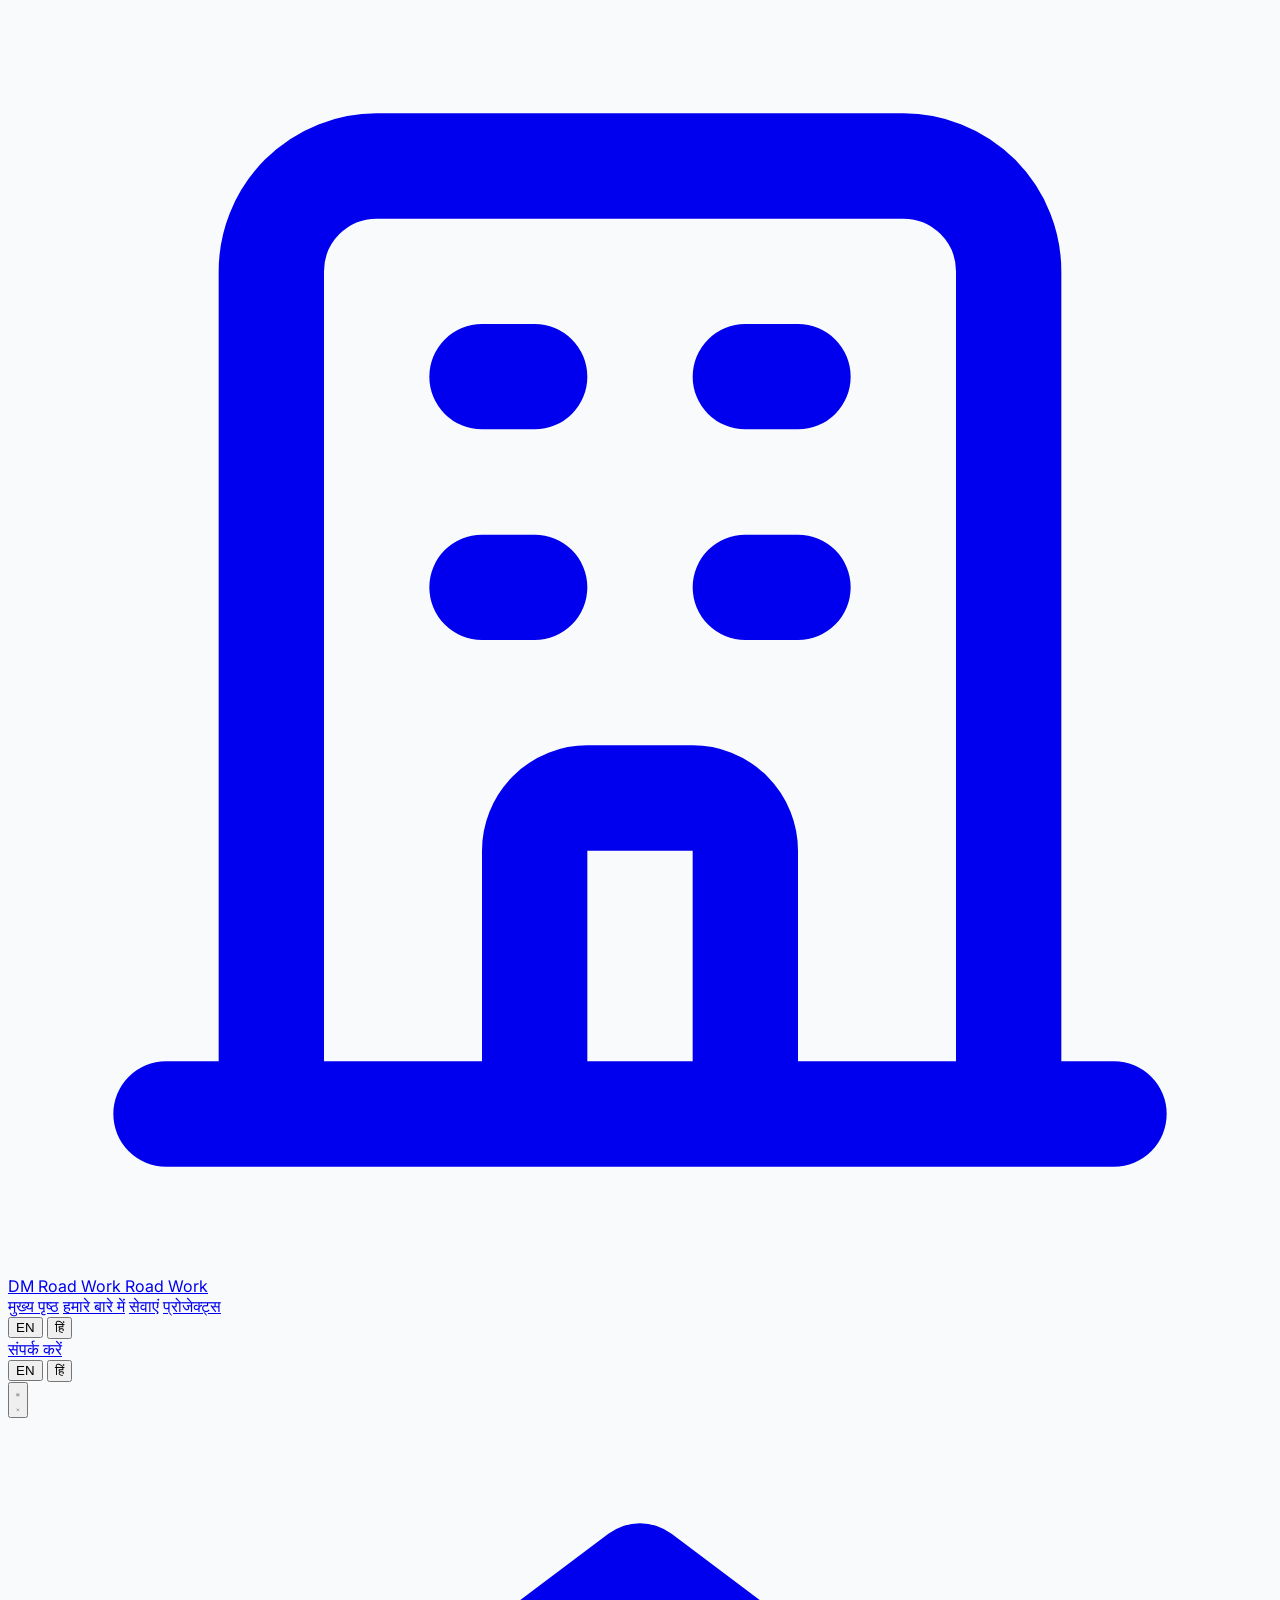
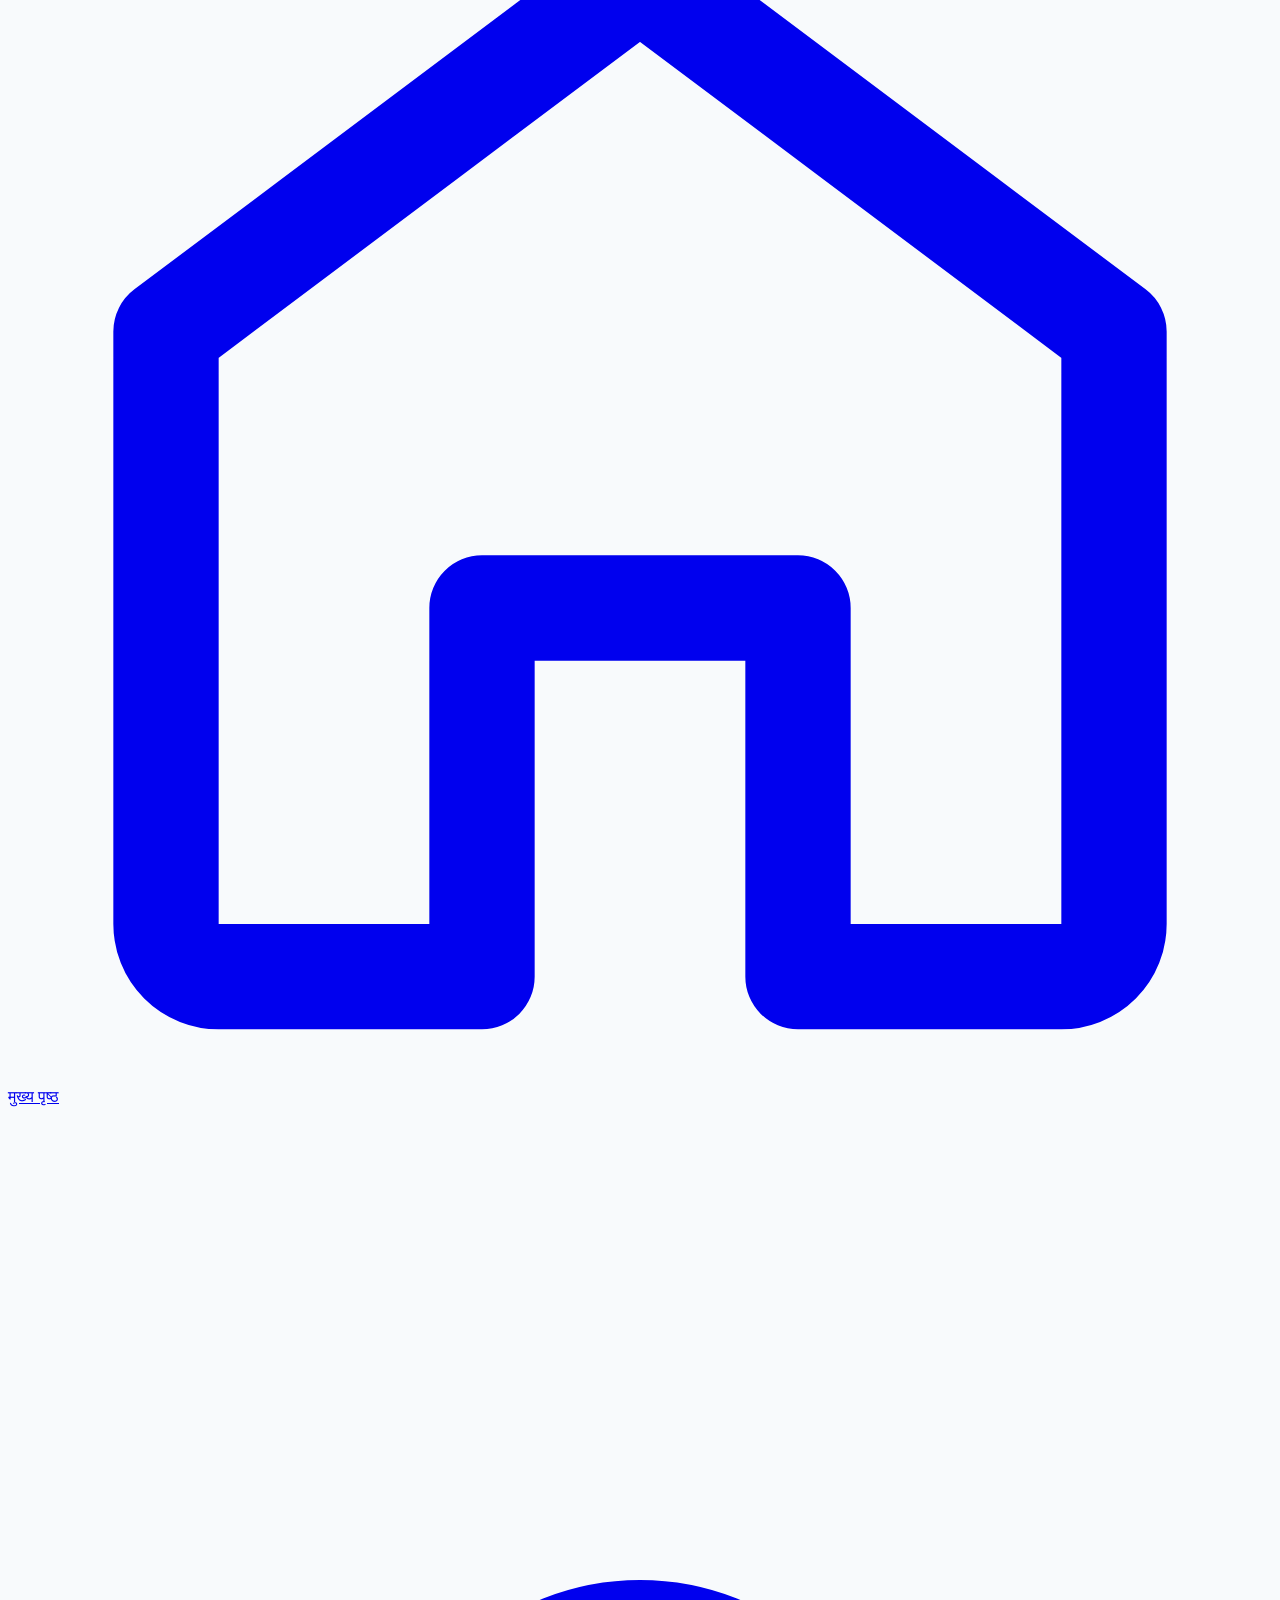
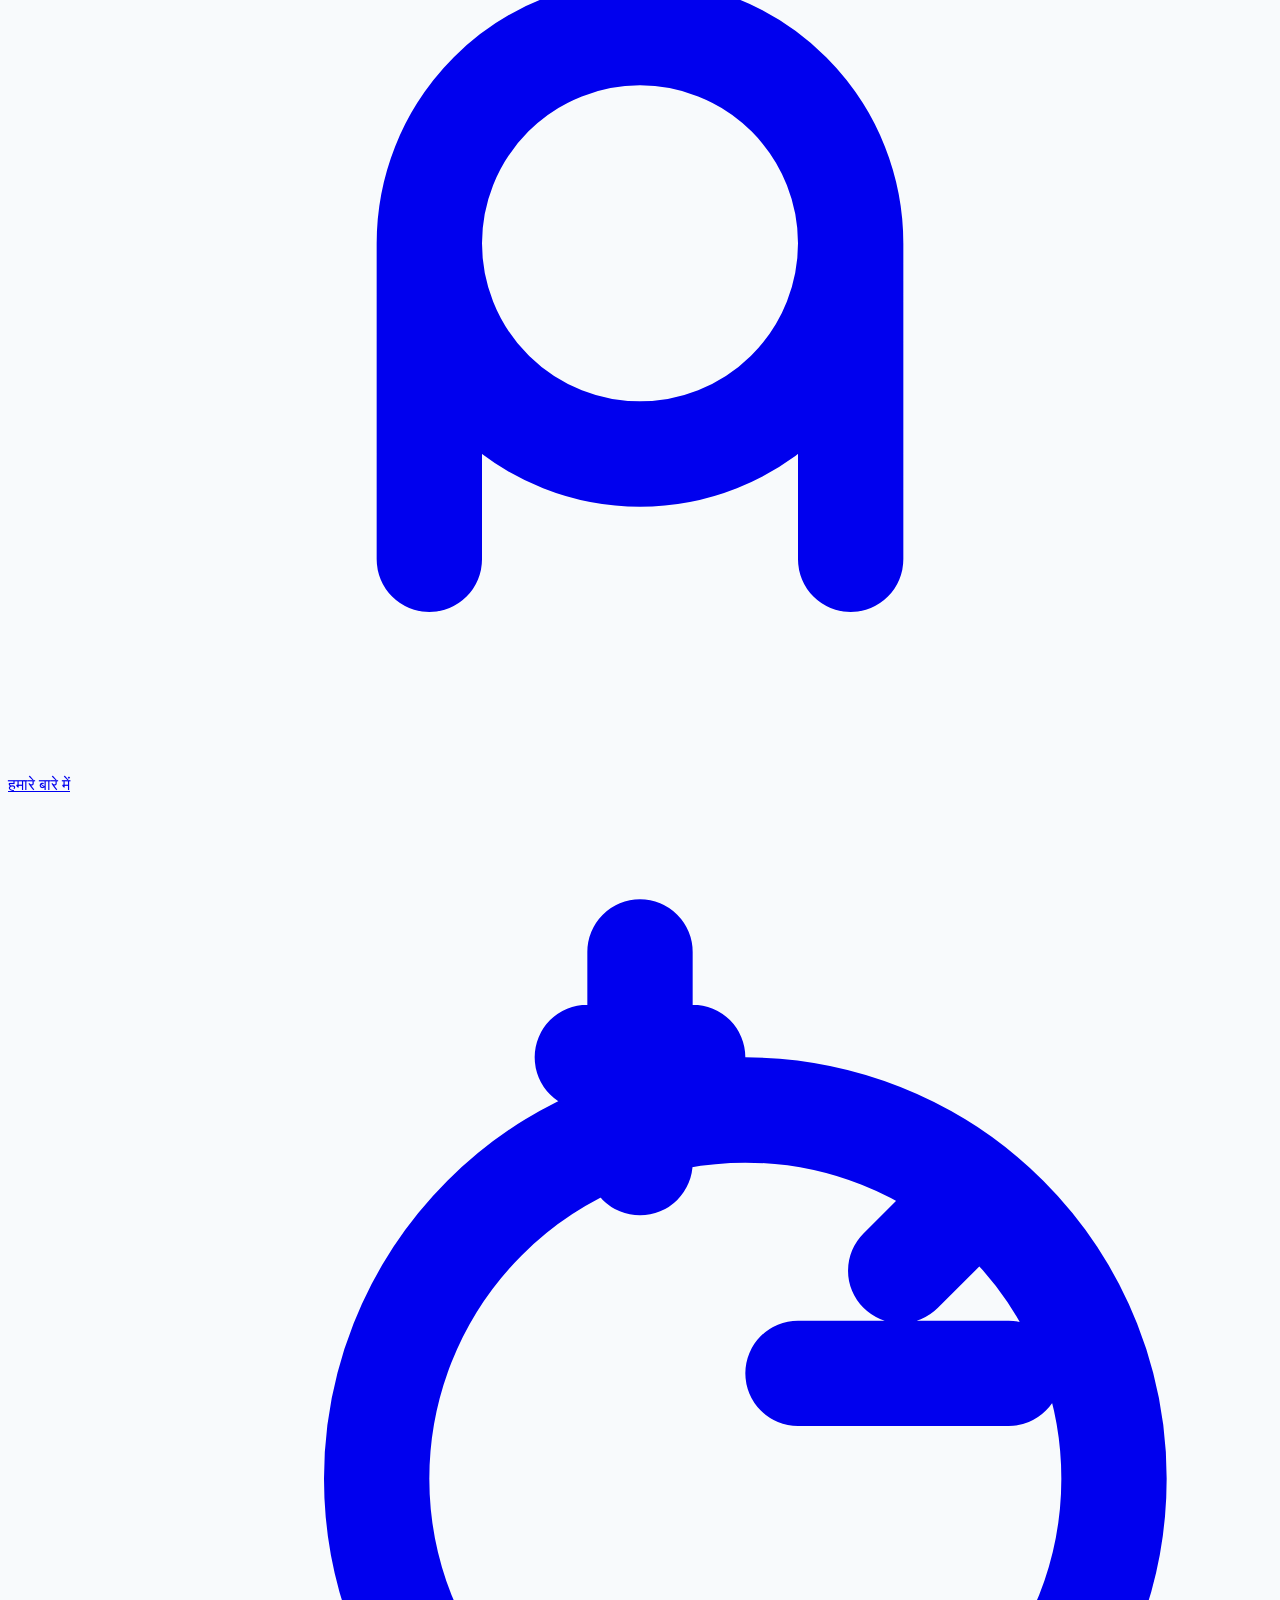
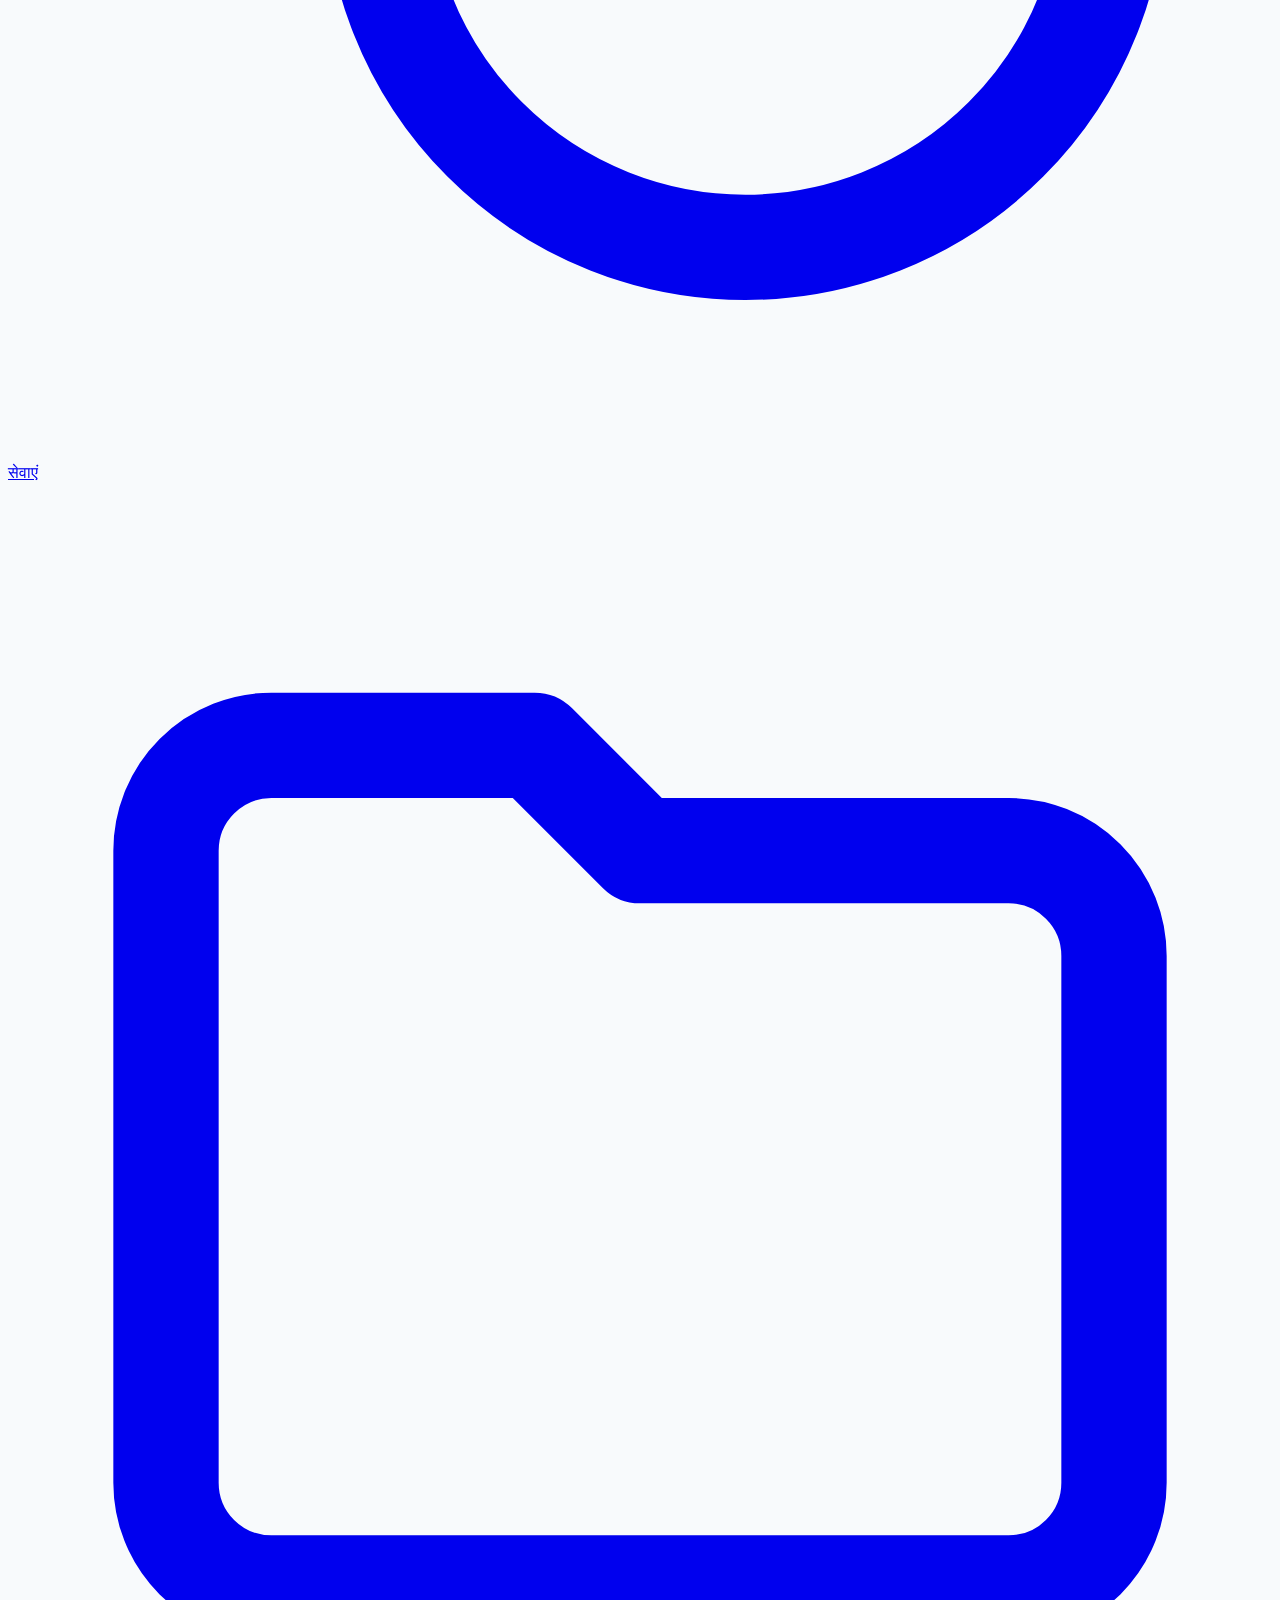
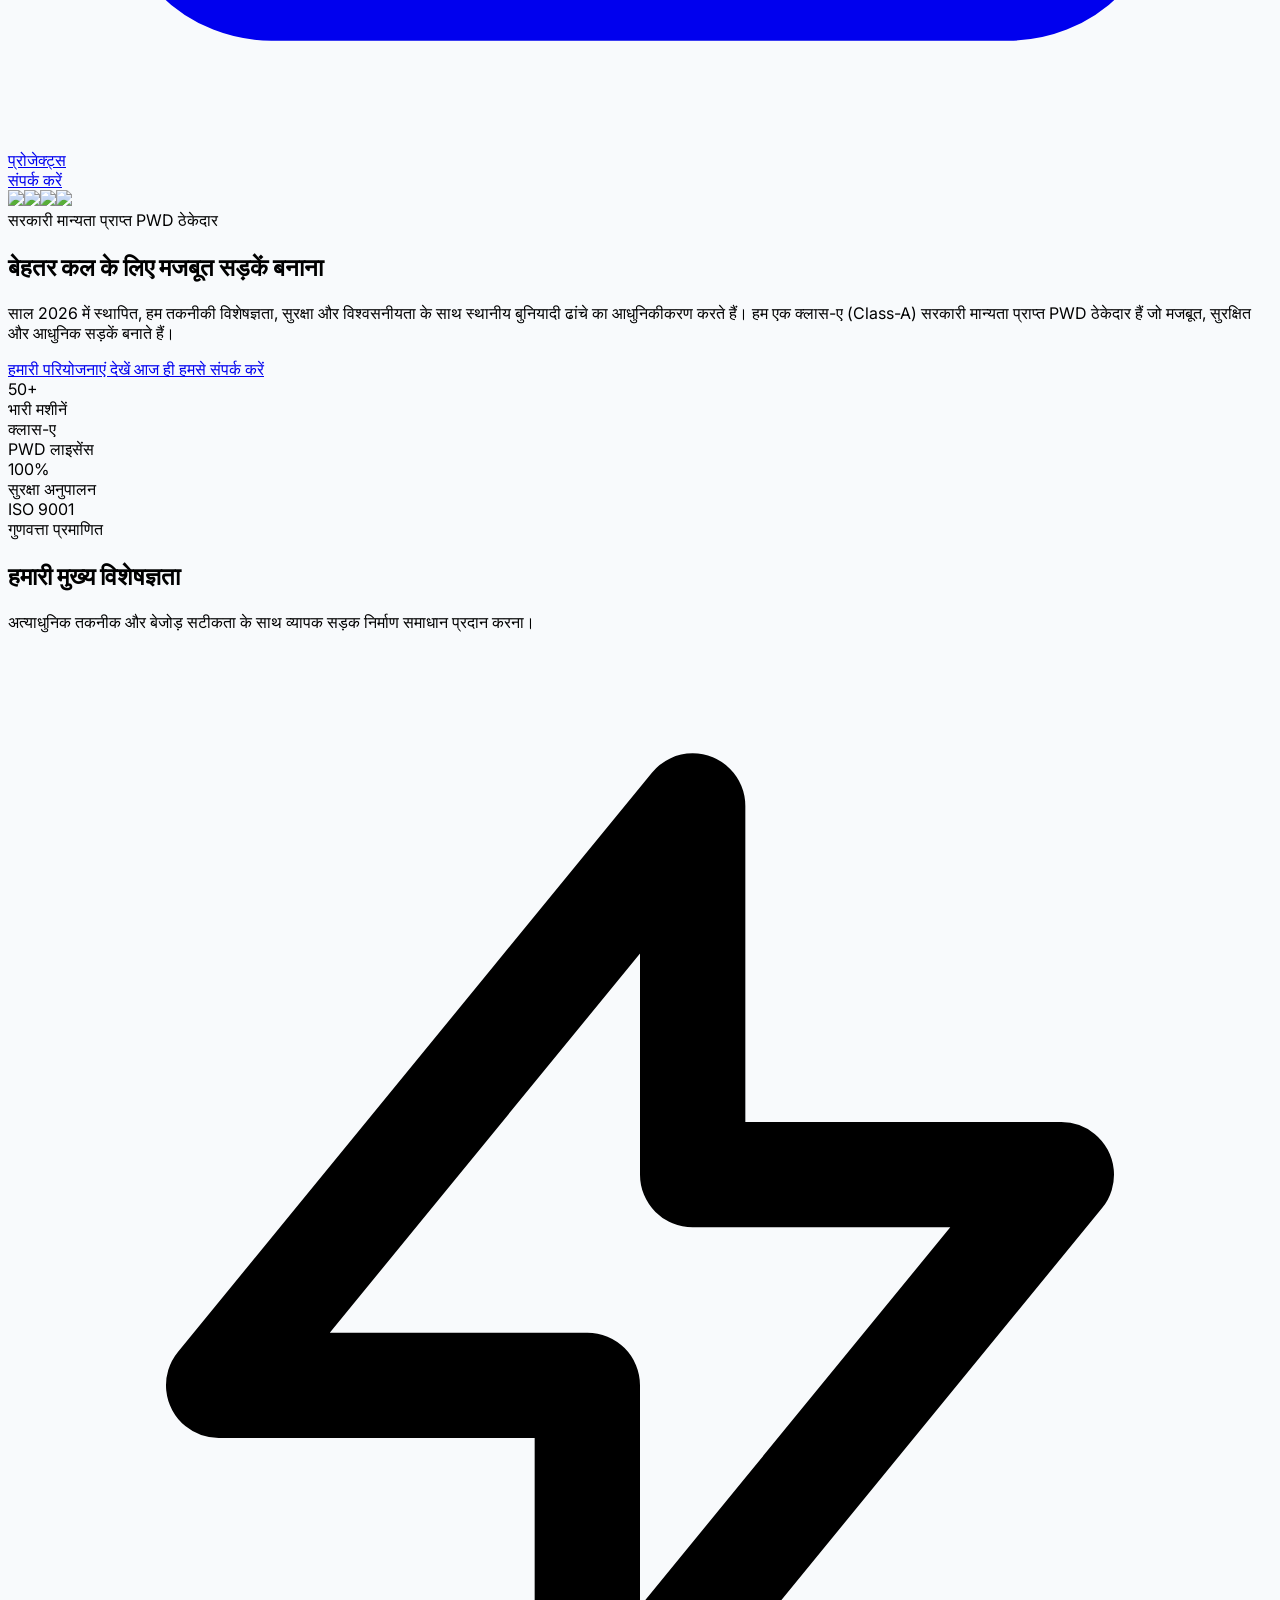
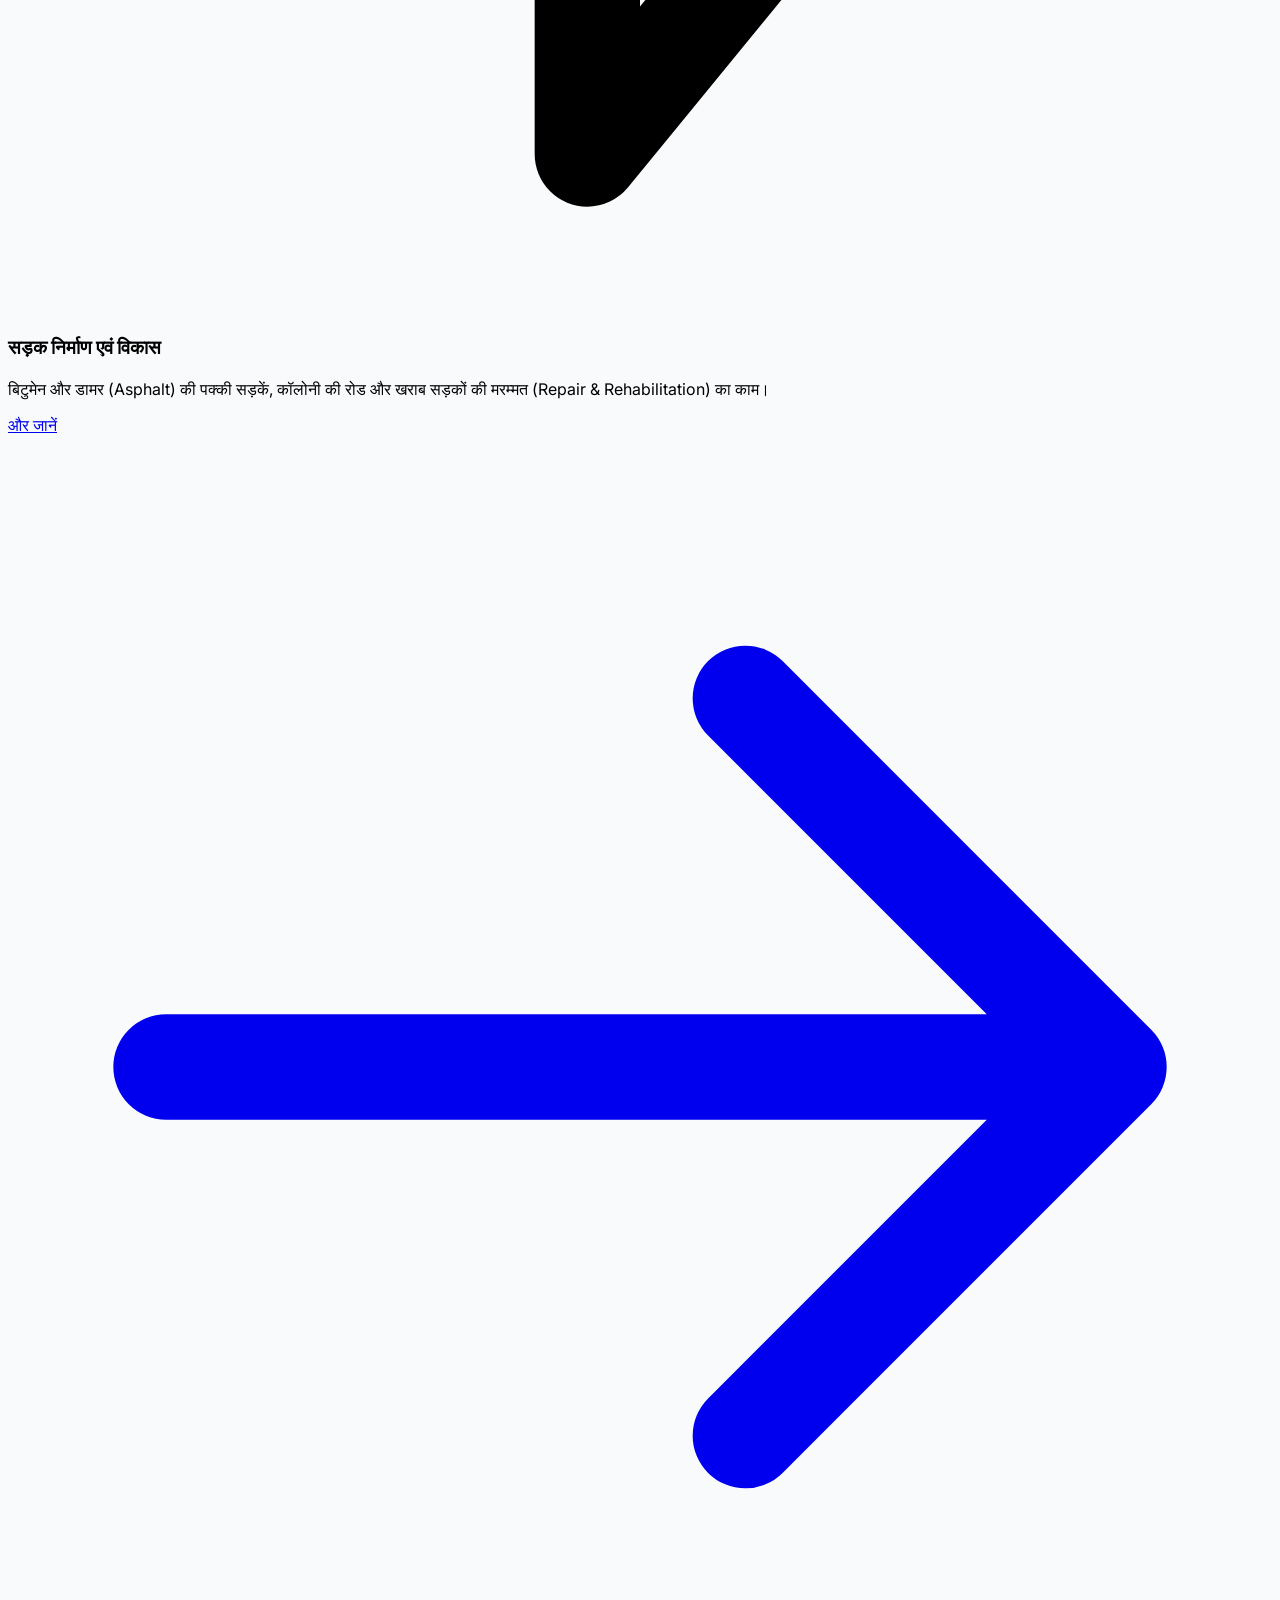
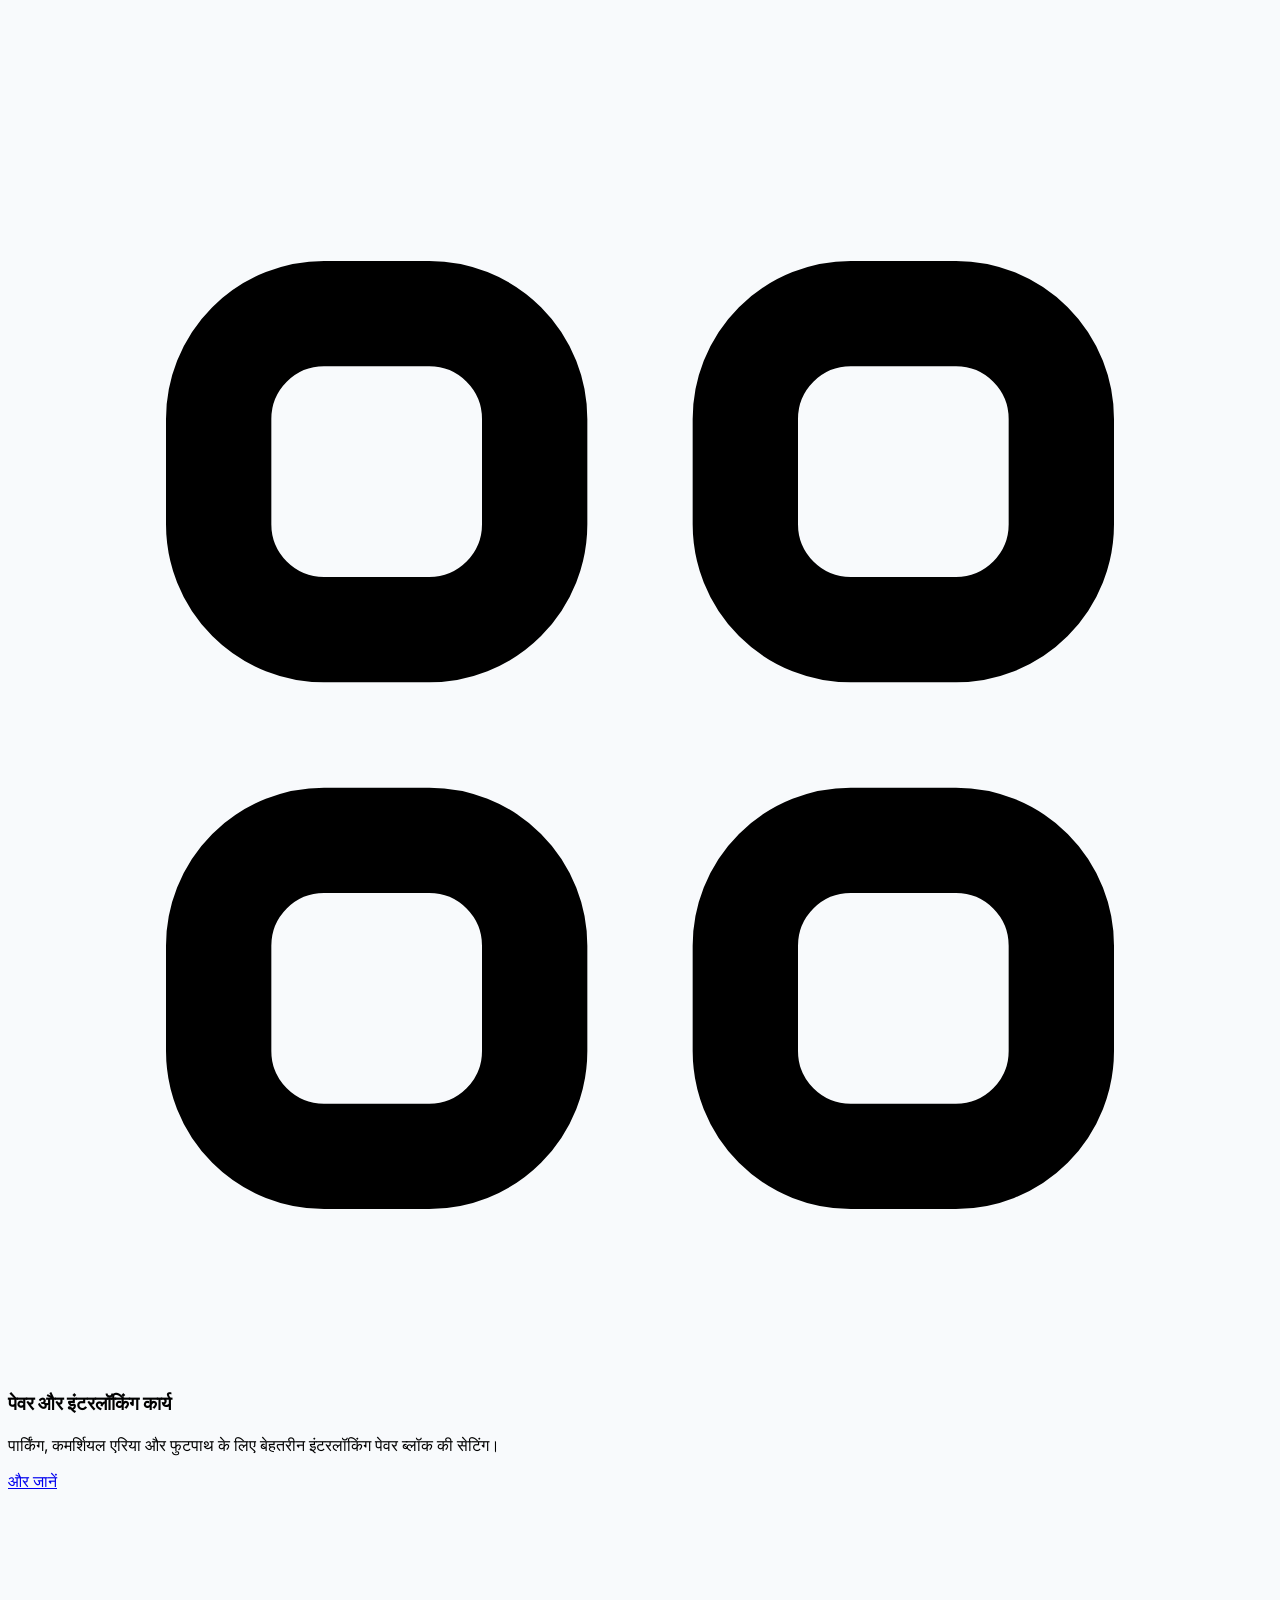
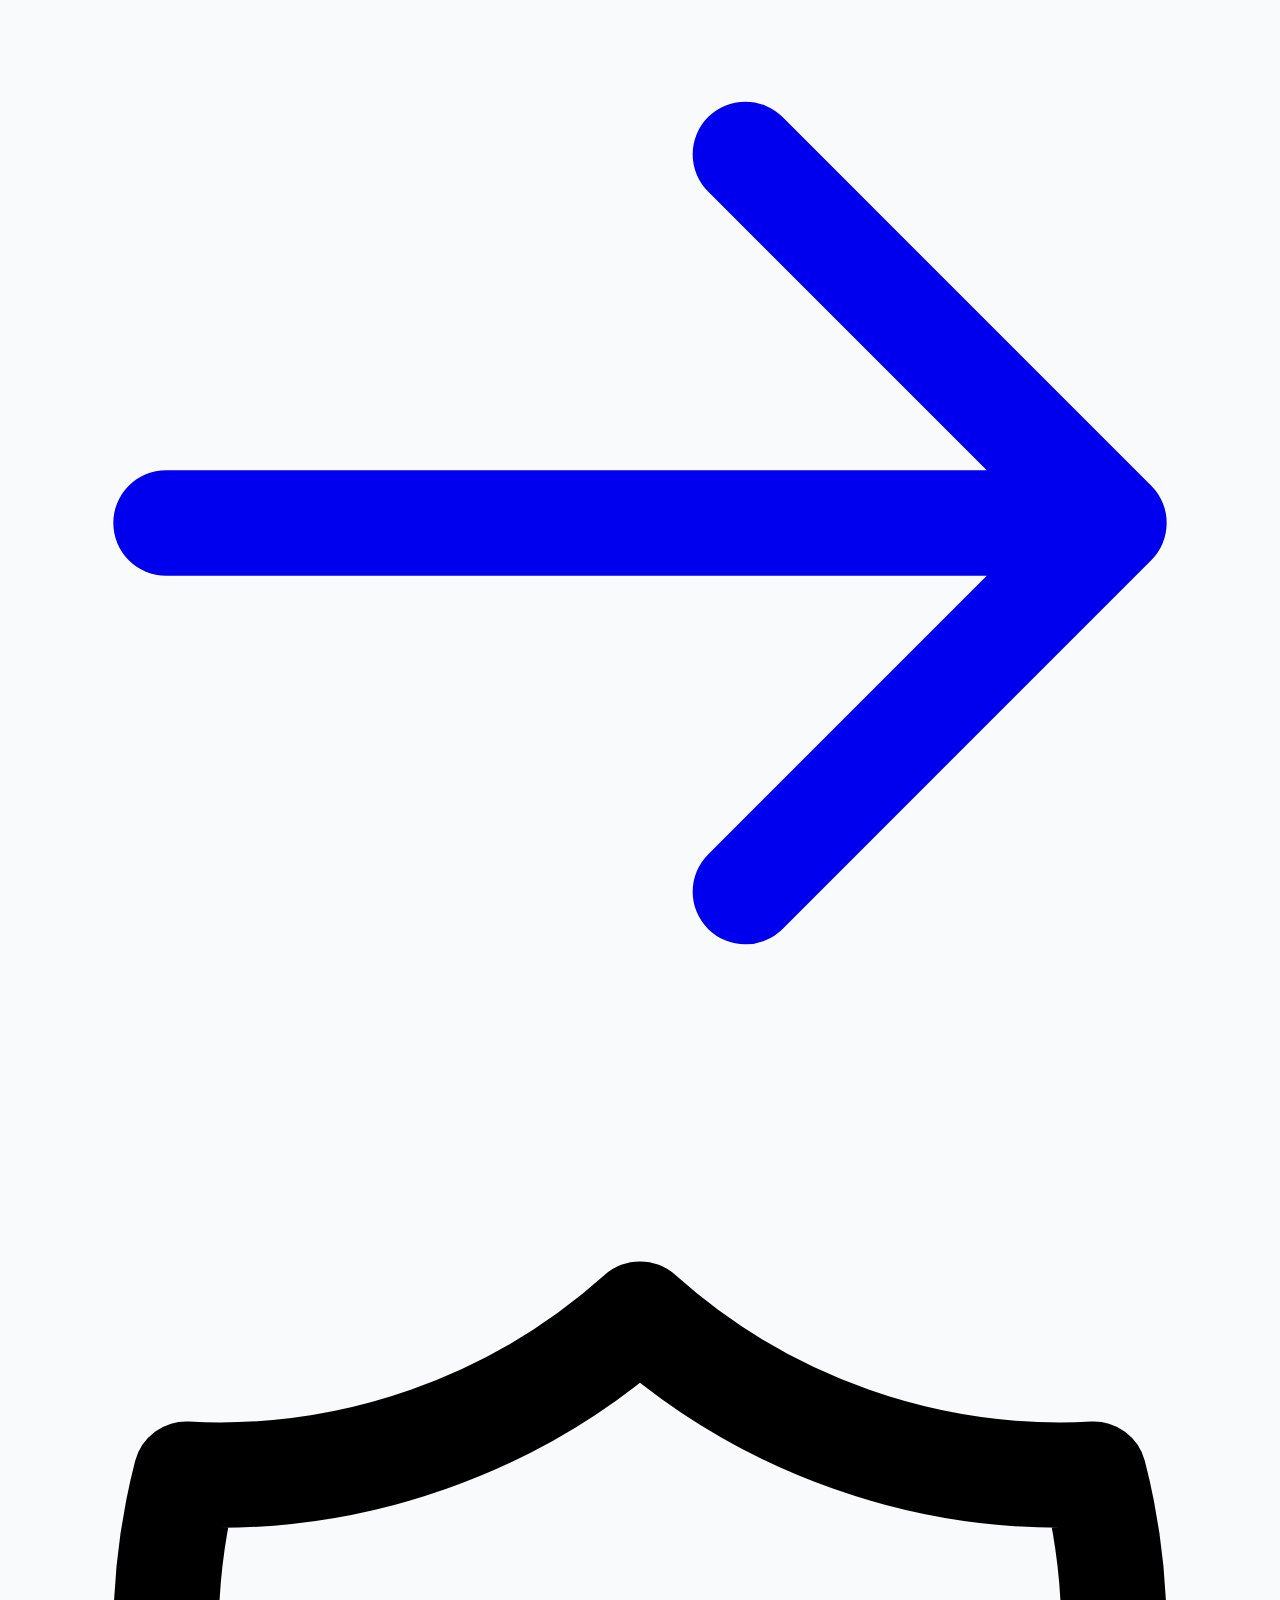
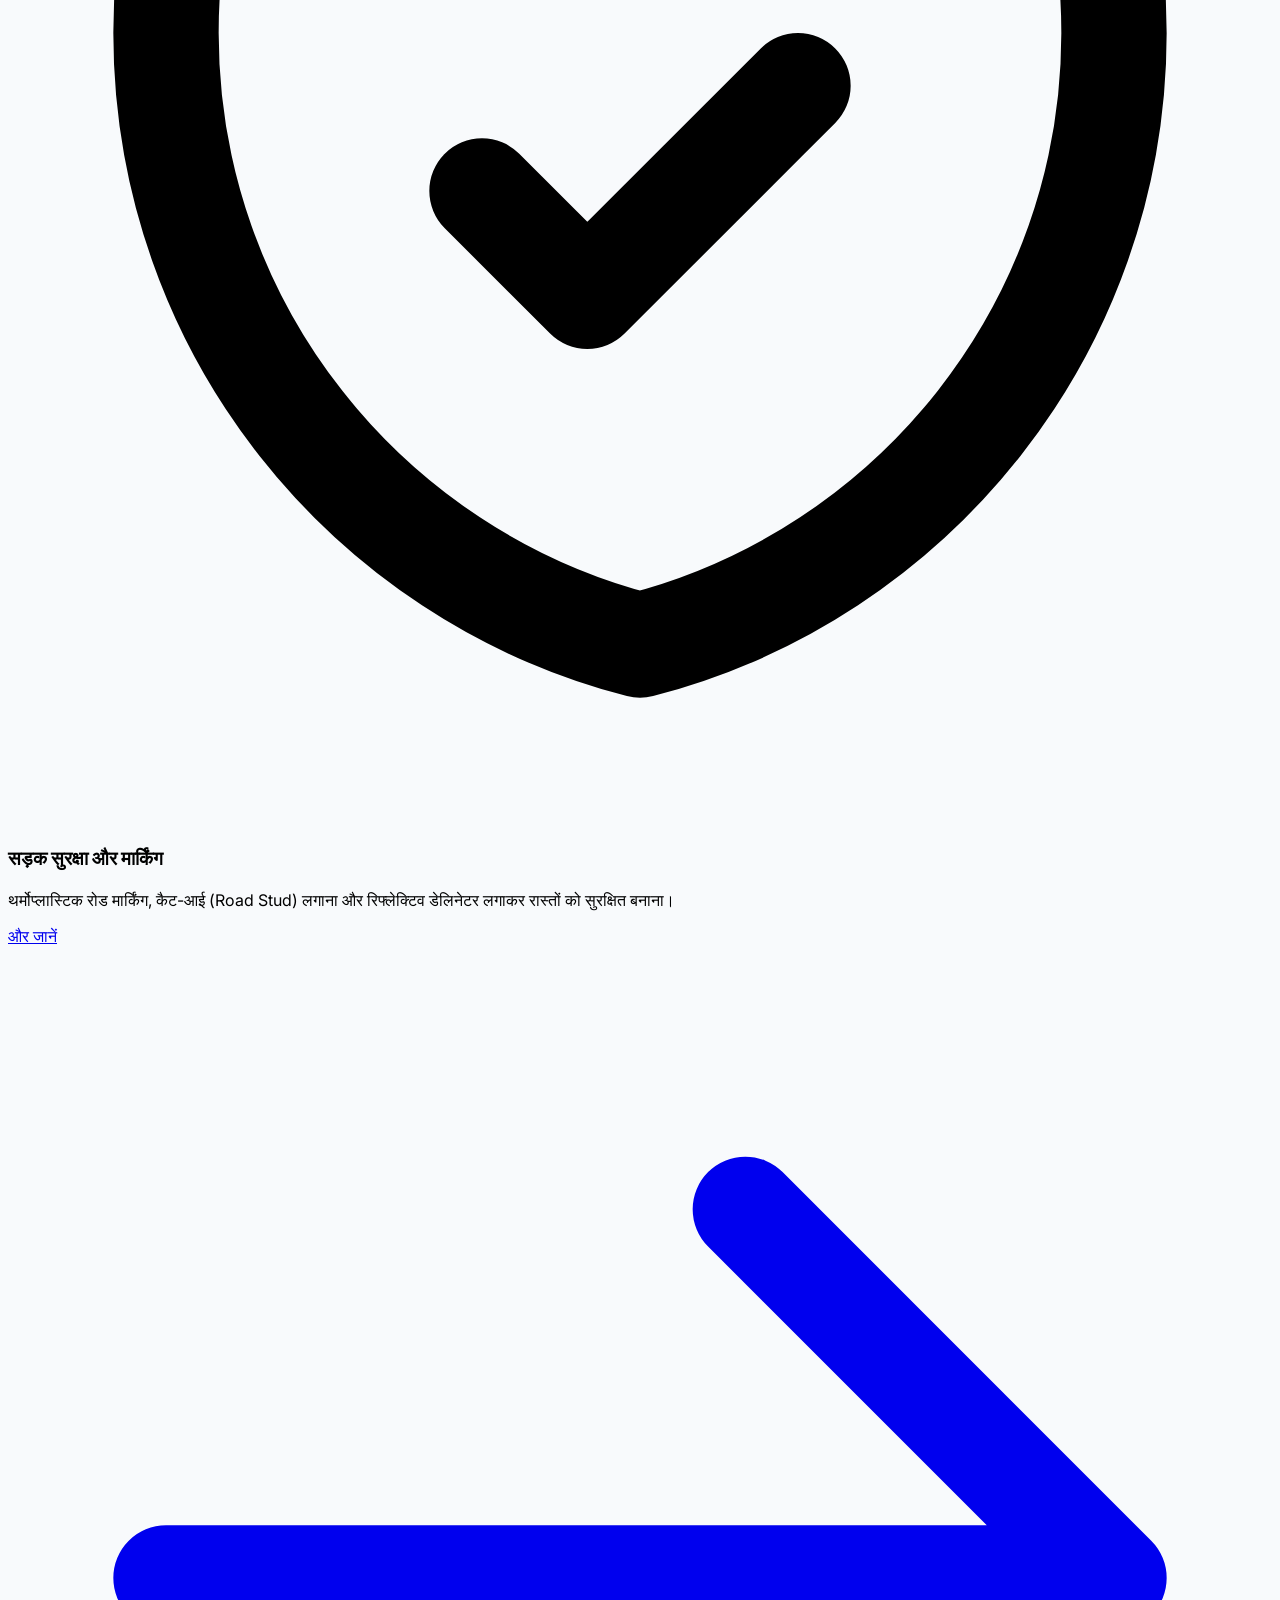
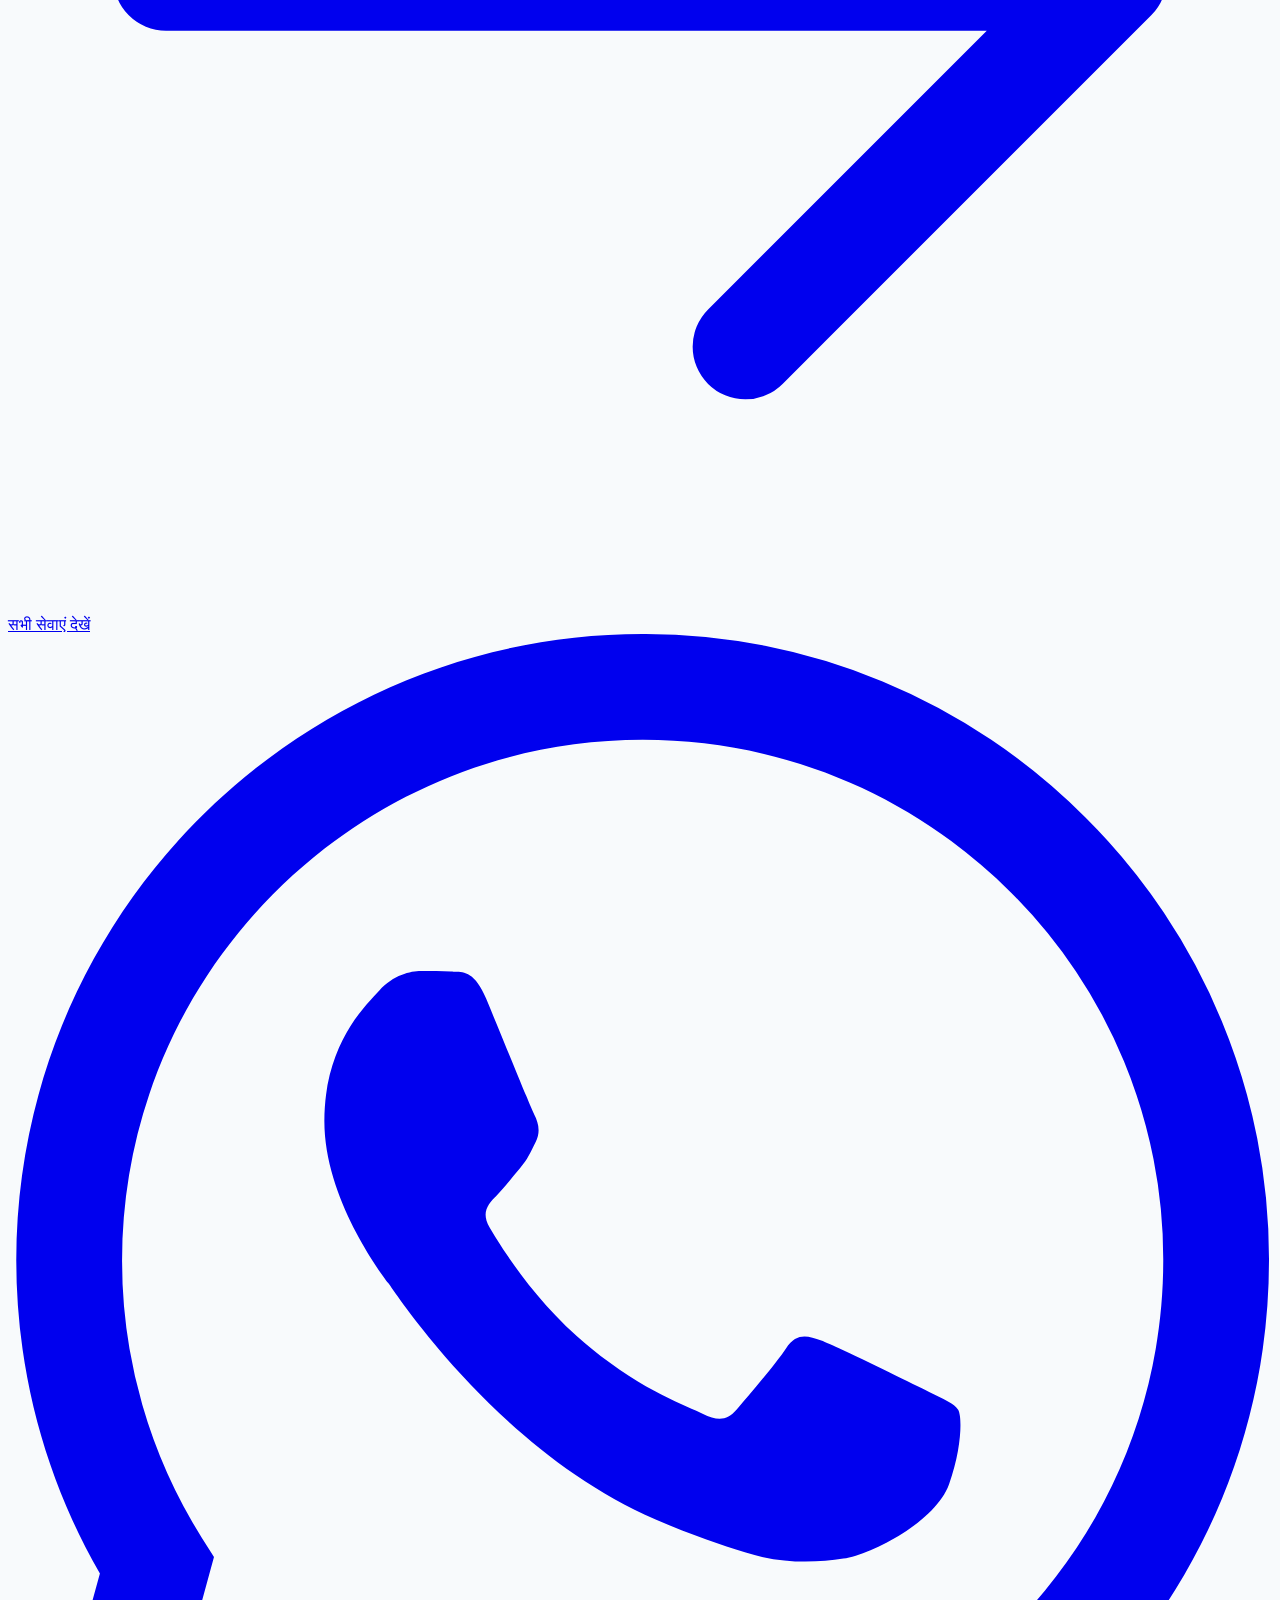
==== commit 5c3e4aec: "chages in hindi or someting else" ====
--- a/hi/index.html
+++ b/hi/index.html
@@ -4,7 +4,7 @@
 <head>
     <meta charset="UTF-8">
     <meta name="viewport" content="width=device-width, initial-scale=1.0">
-    <title>डीएम इन्फ्रा सॉल्यूशंस | सरकारी मान्यता प्राप्त PWD सड़क ठेकेदार</title>
+    <title>डीएम रोड वर्क | सरकारी मान्यता प्राप्त PWD सड़क ठेकेदार</title>
     <meta name="description"
         content="प्रीमियम सड़क निर्माण और बुनियादी ढांचा विकास सेवाएं। राजमार्गों, डामर (asphalt) फ़र्श और सड़क मार्किंग में विशेषज्ञता रखने वाले सरकारी मान्यता प्राप्त PWD ठेकेदार।">
     <link rel="preconnect" href="https://fonts.googleapis.com">
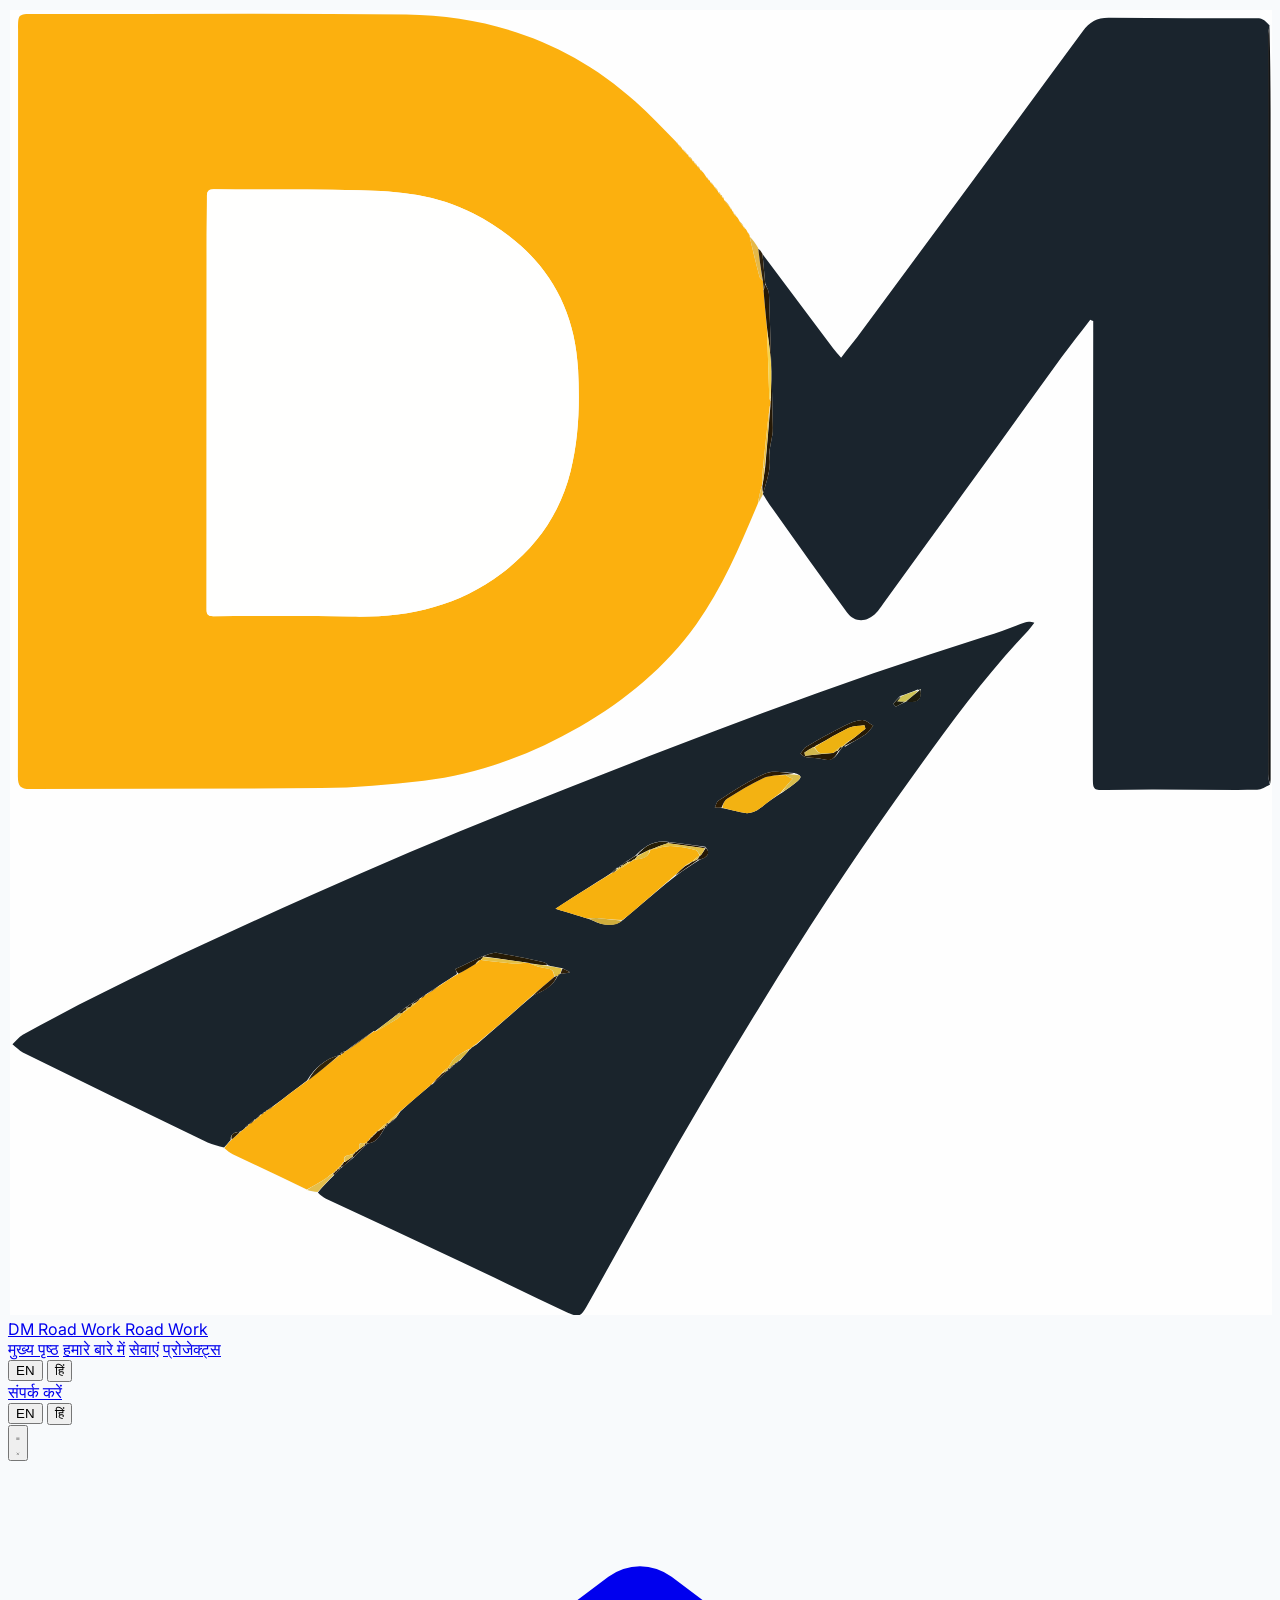
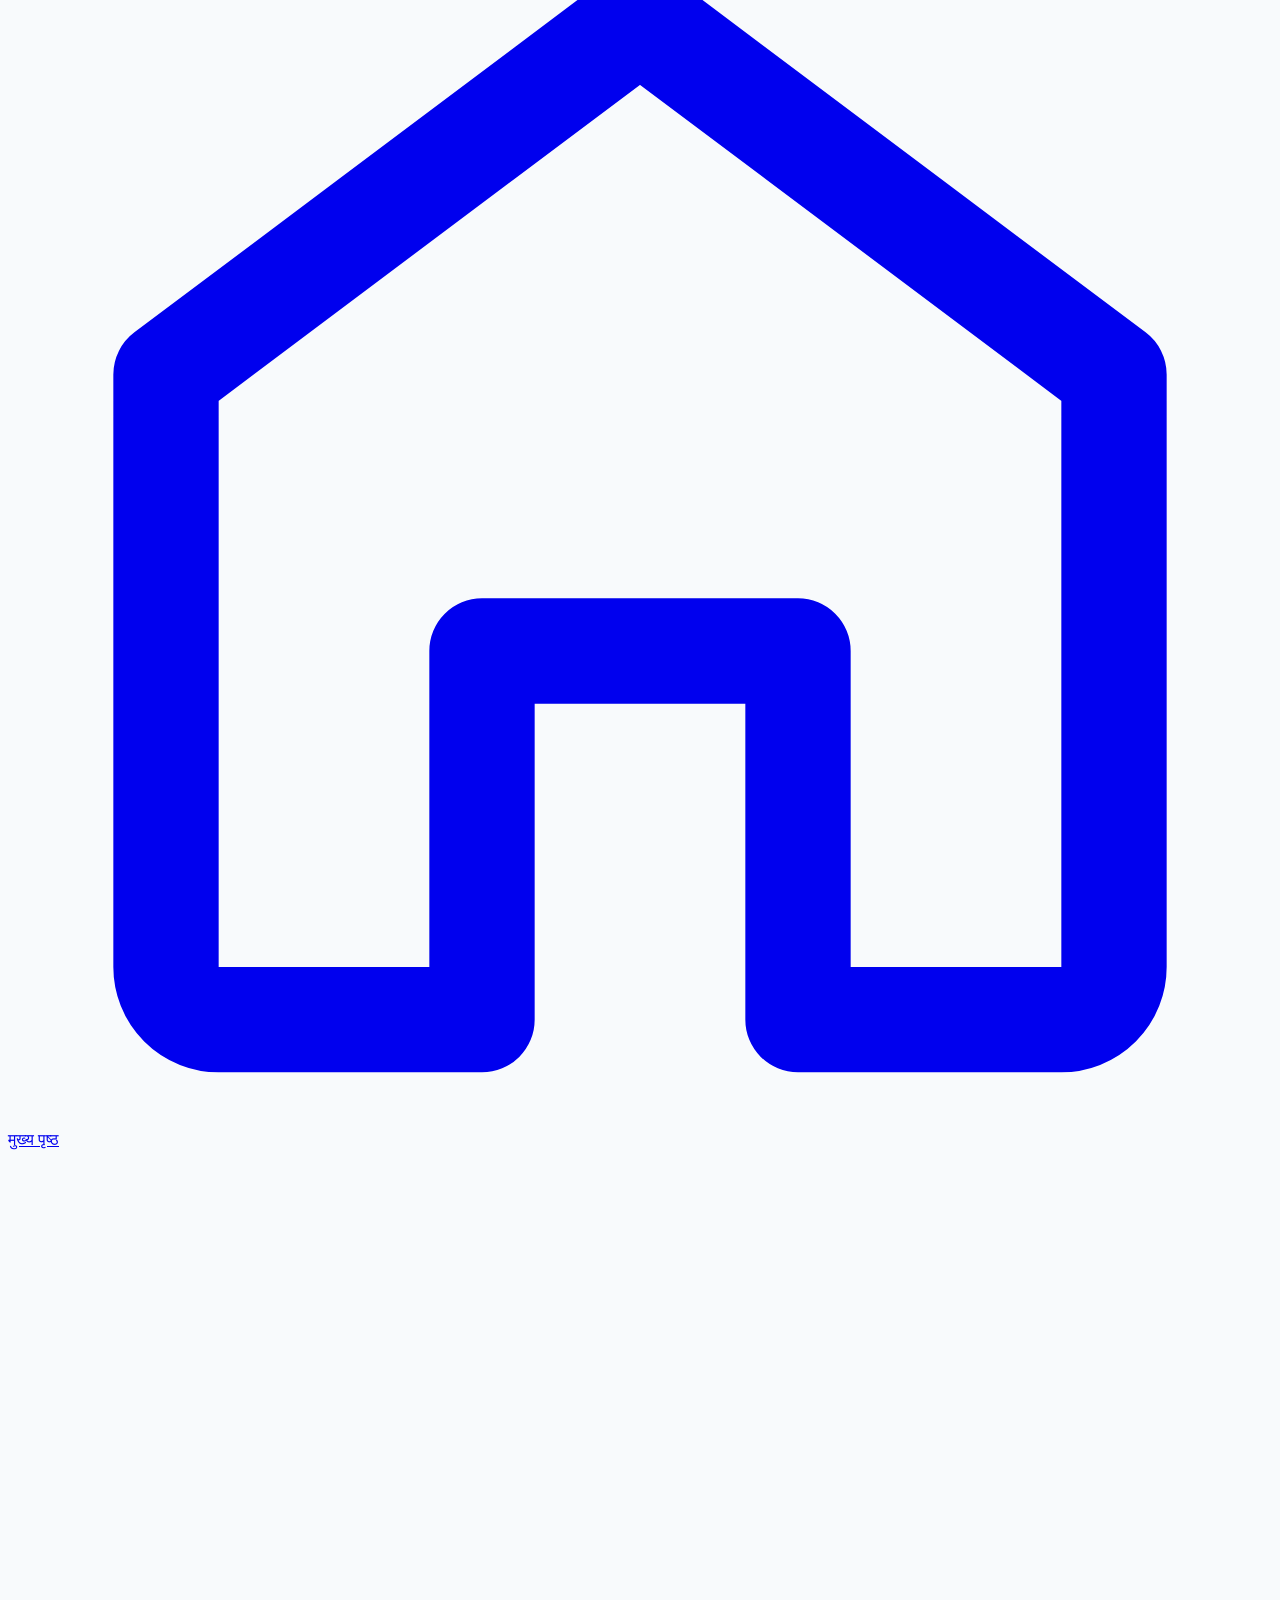
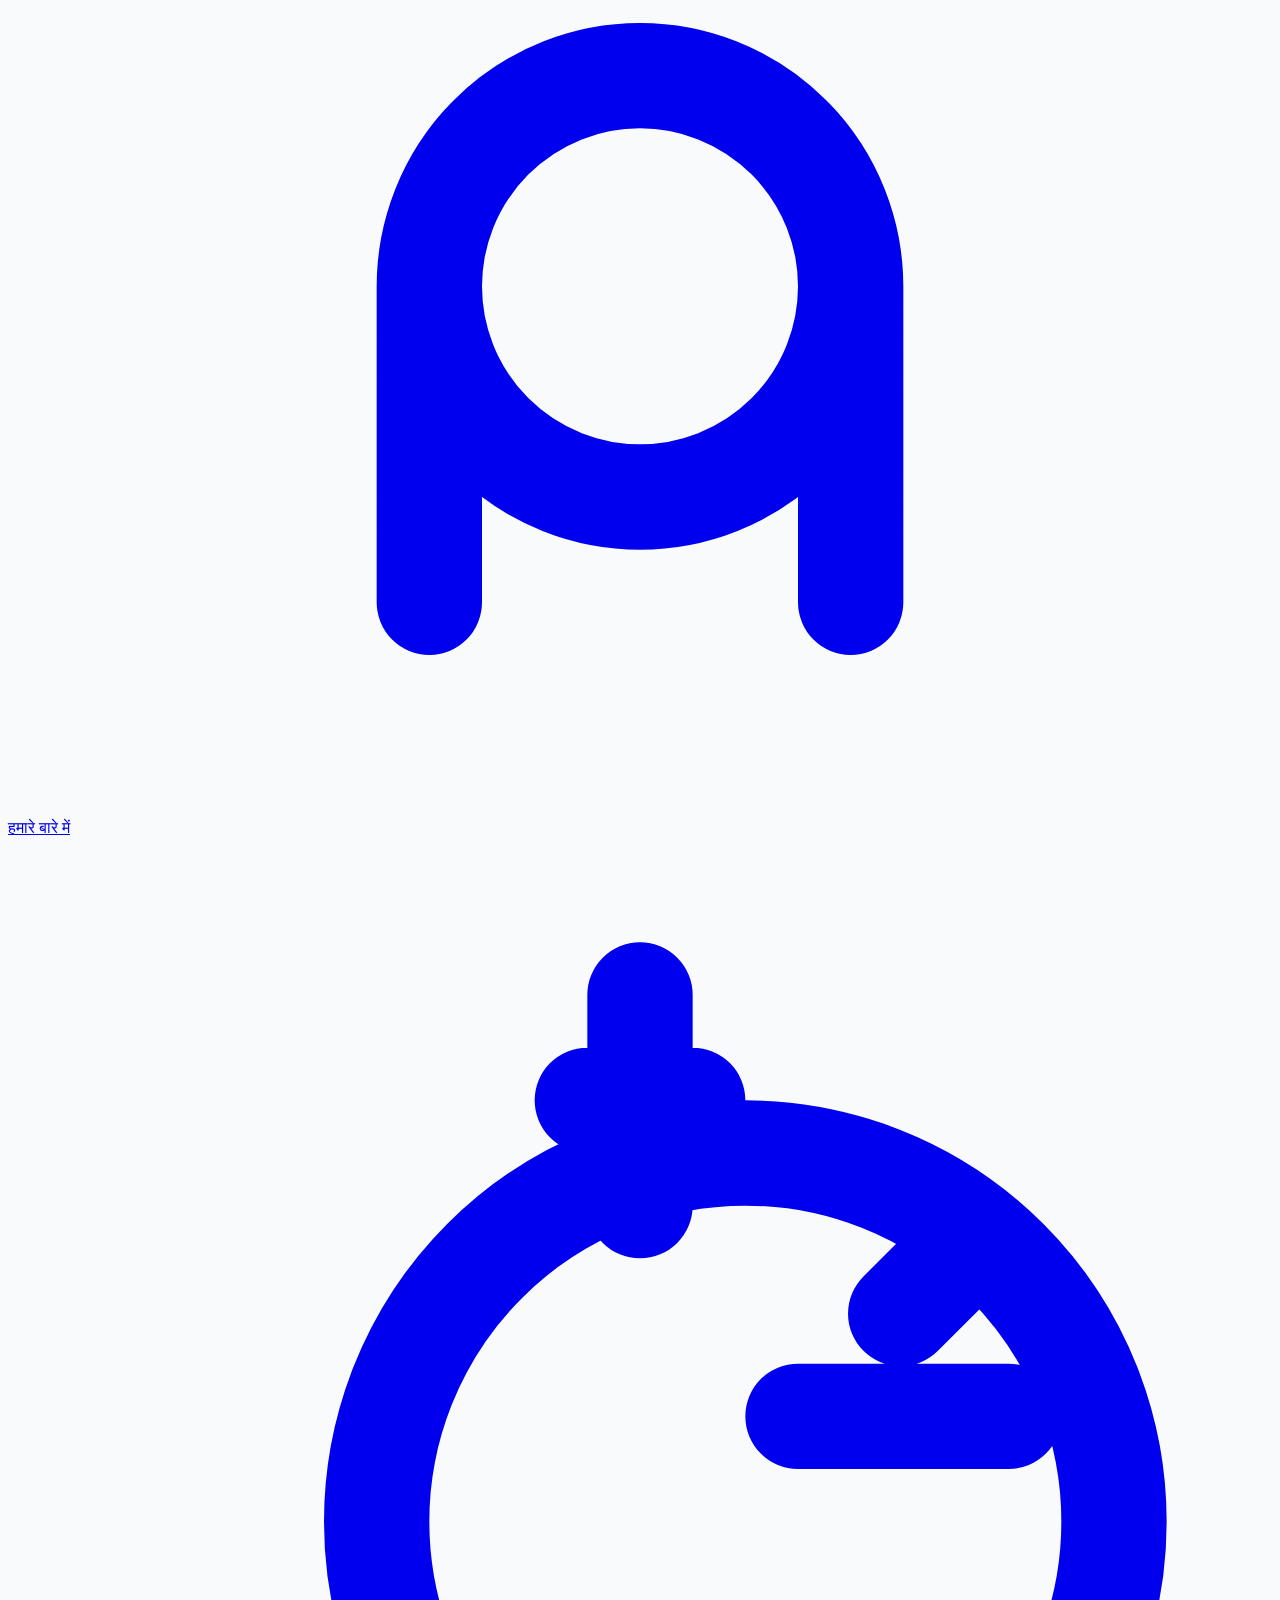
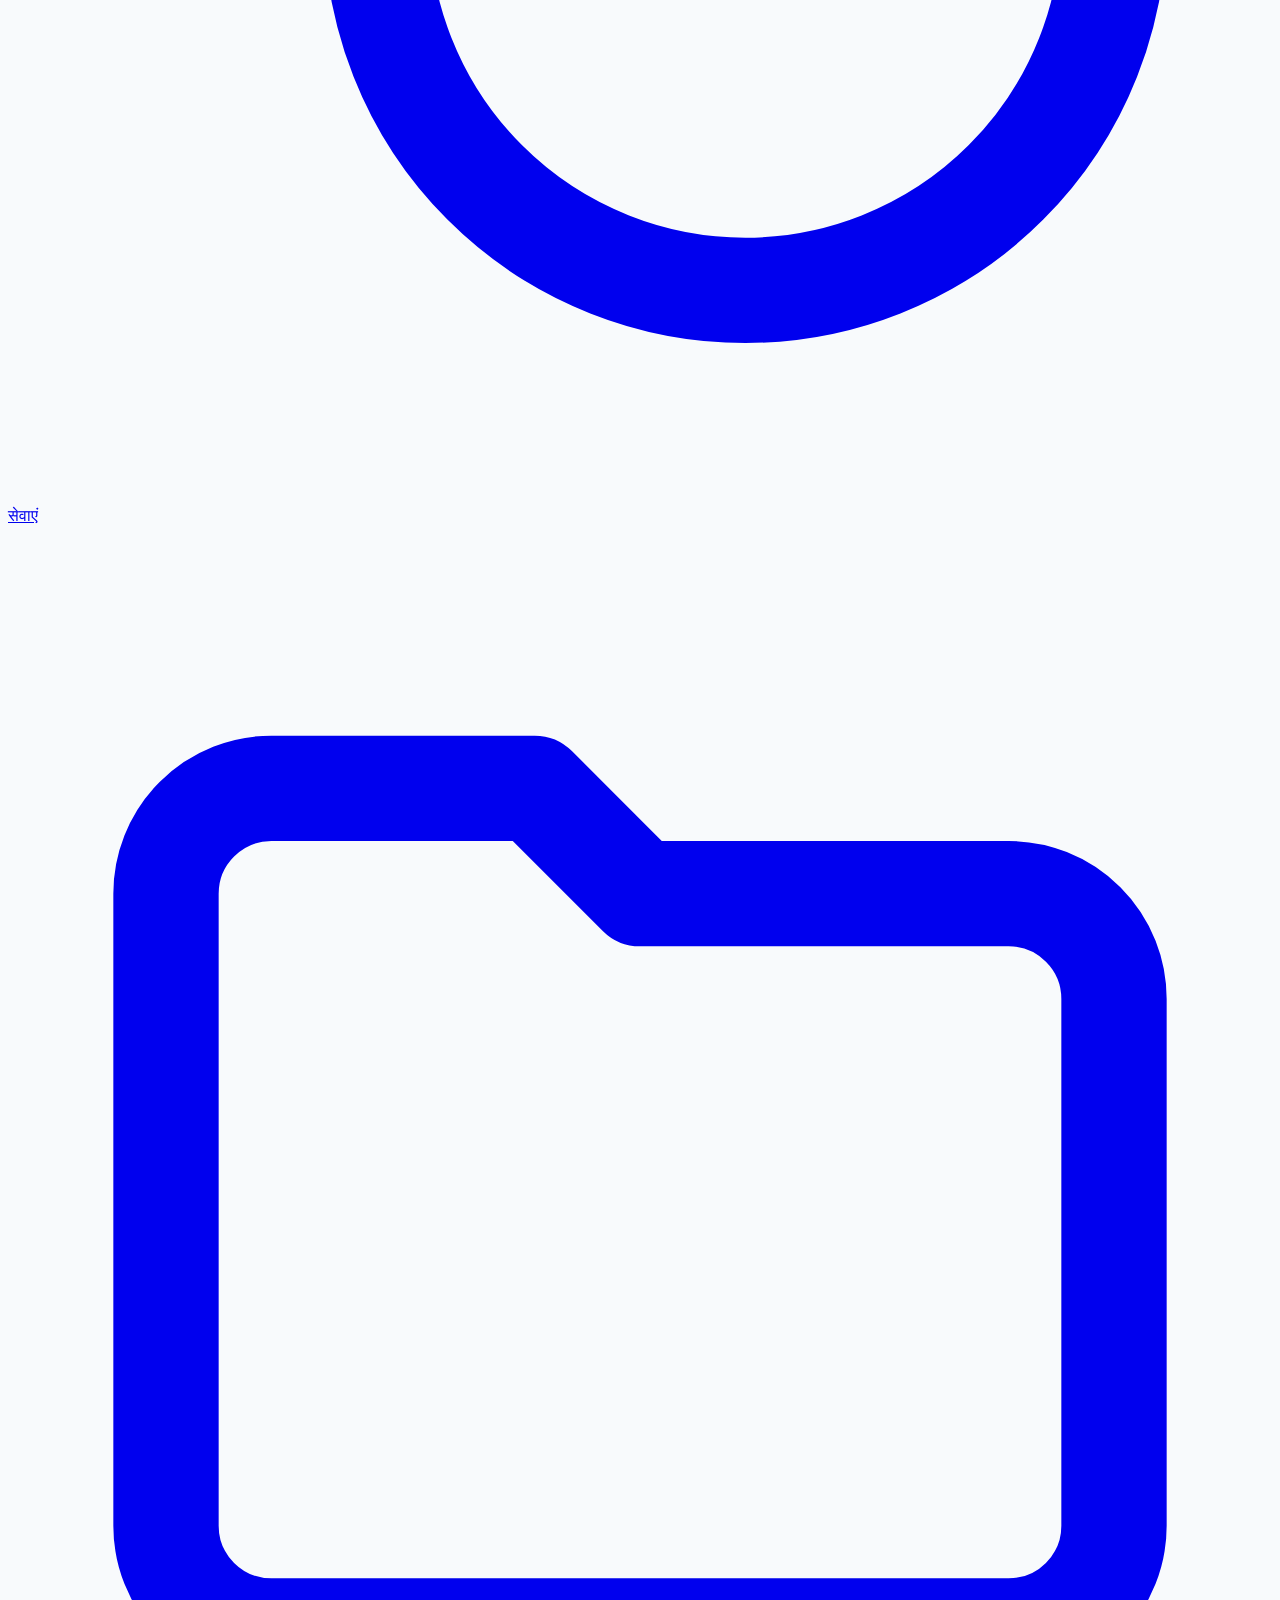
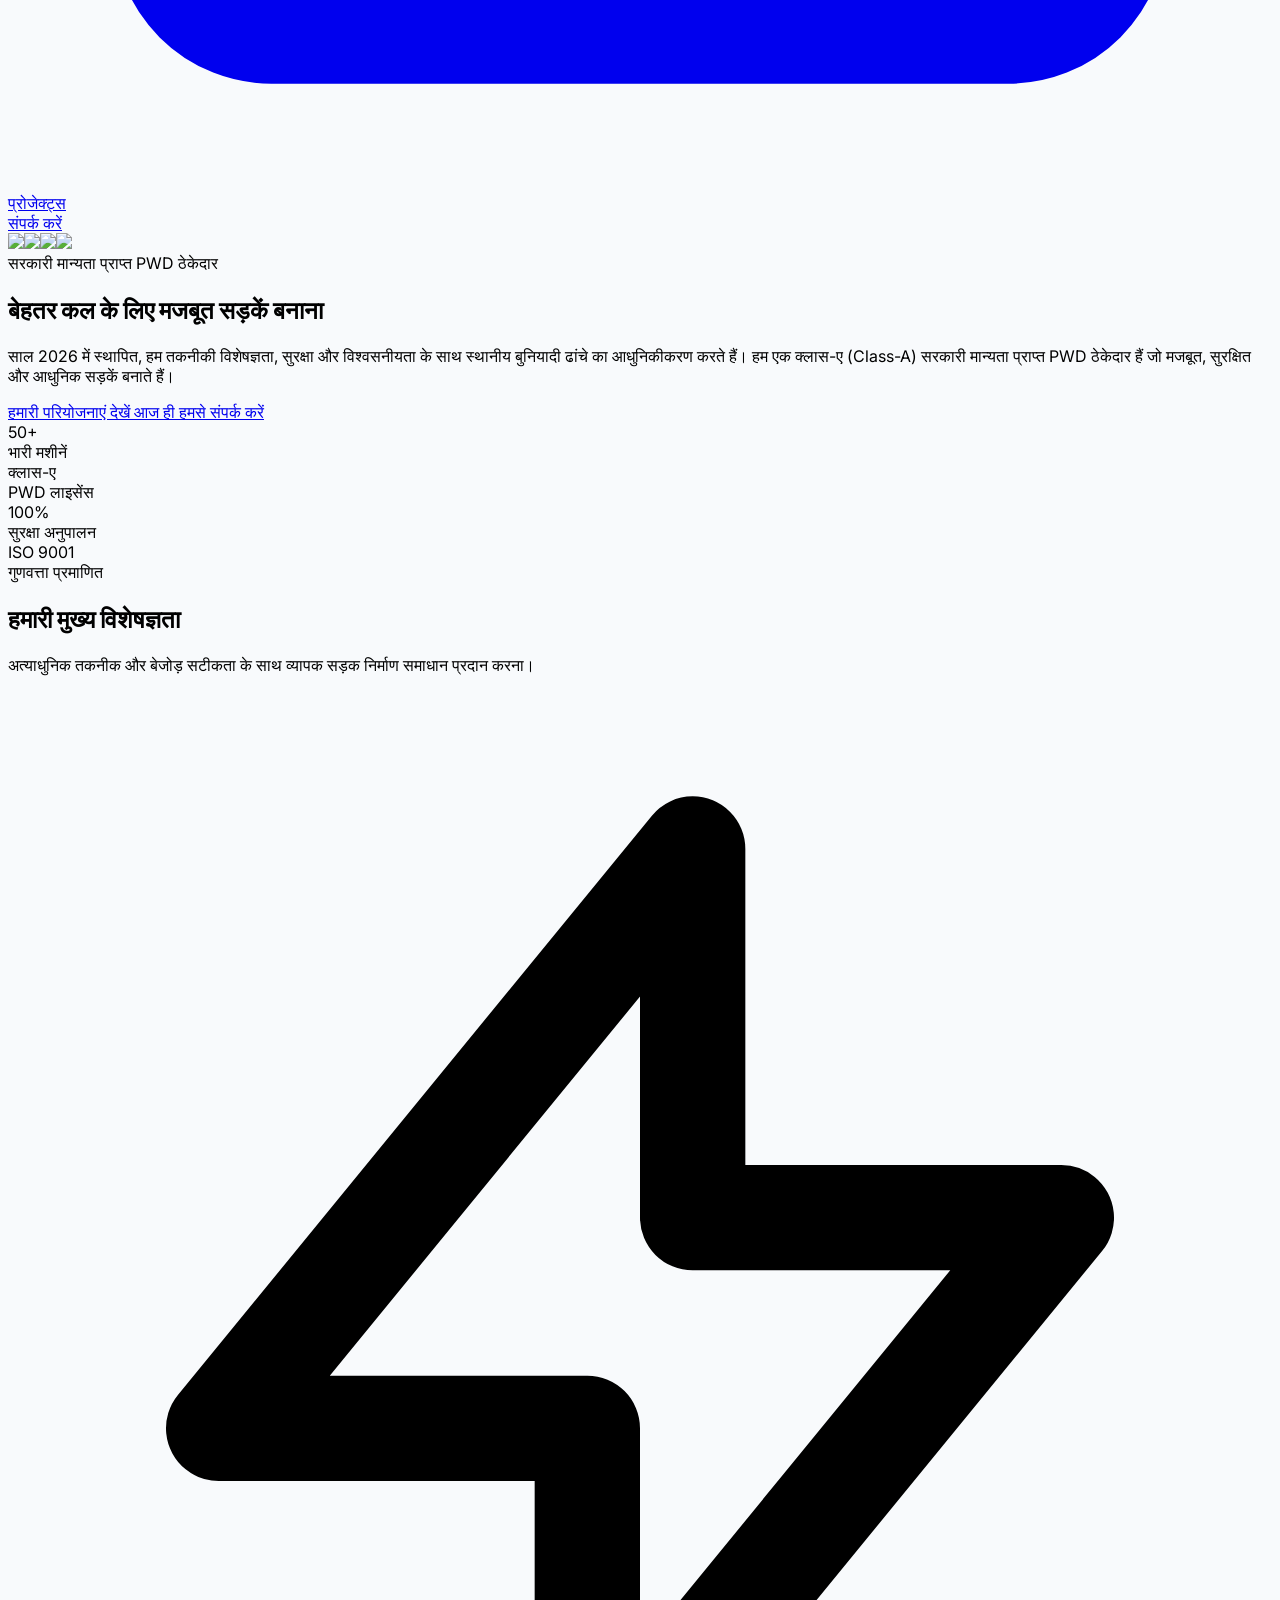
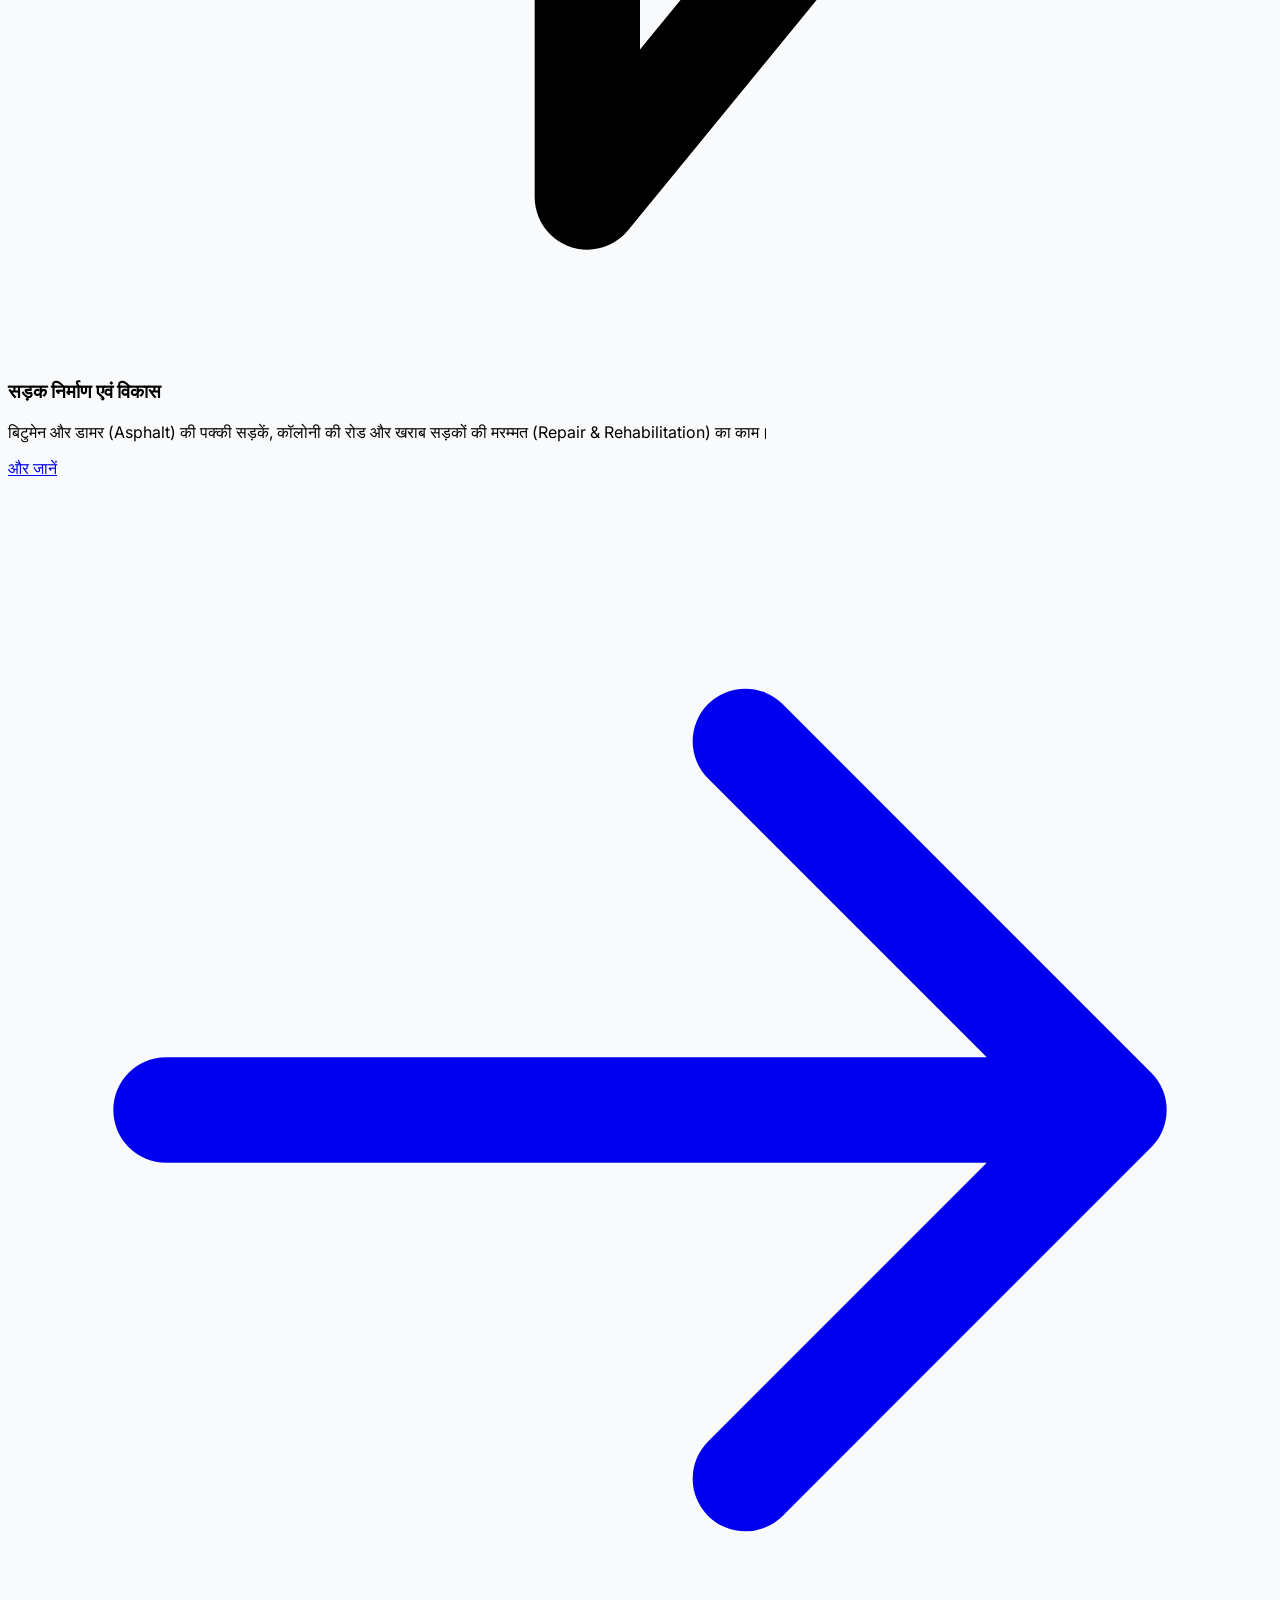
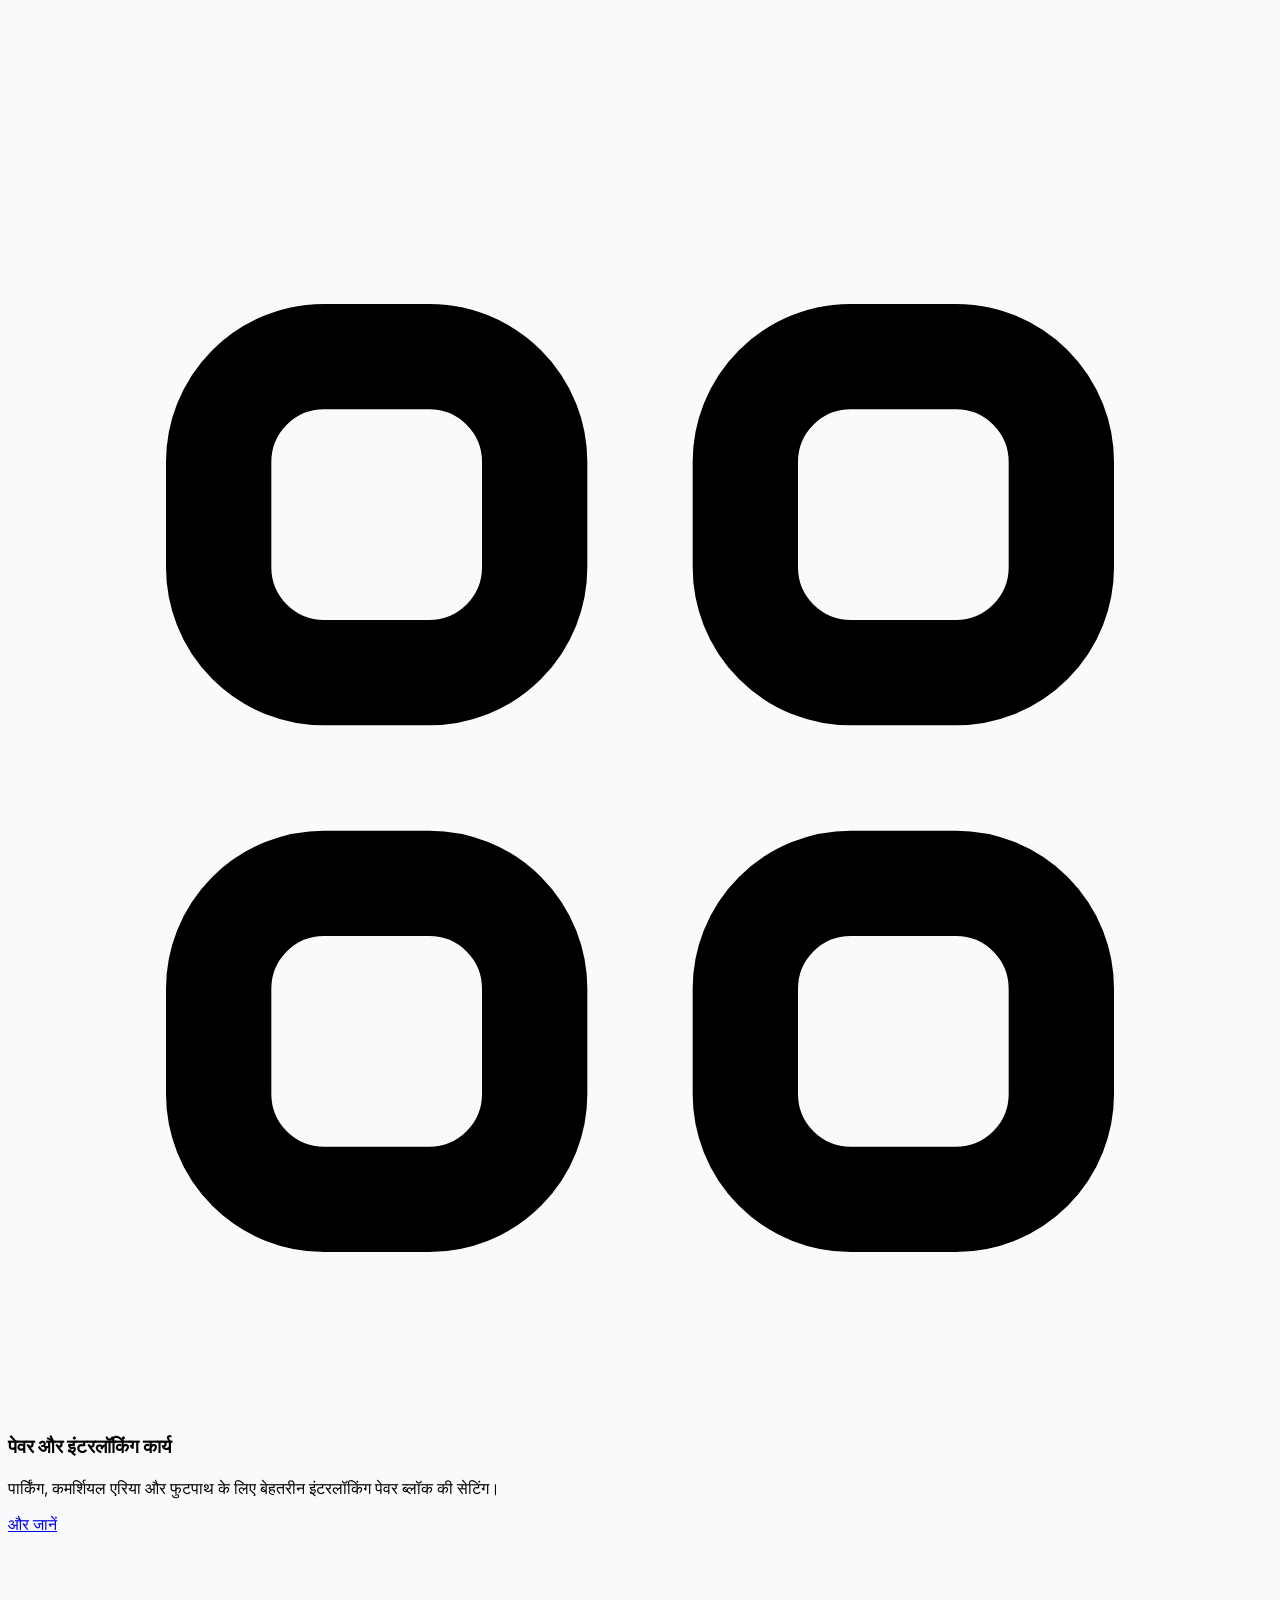
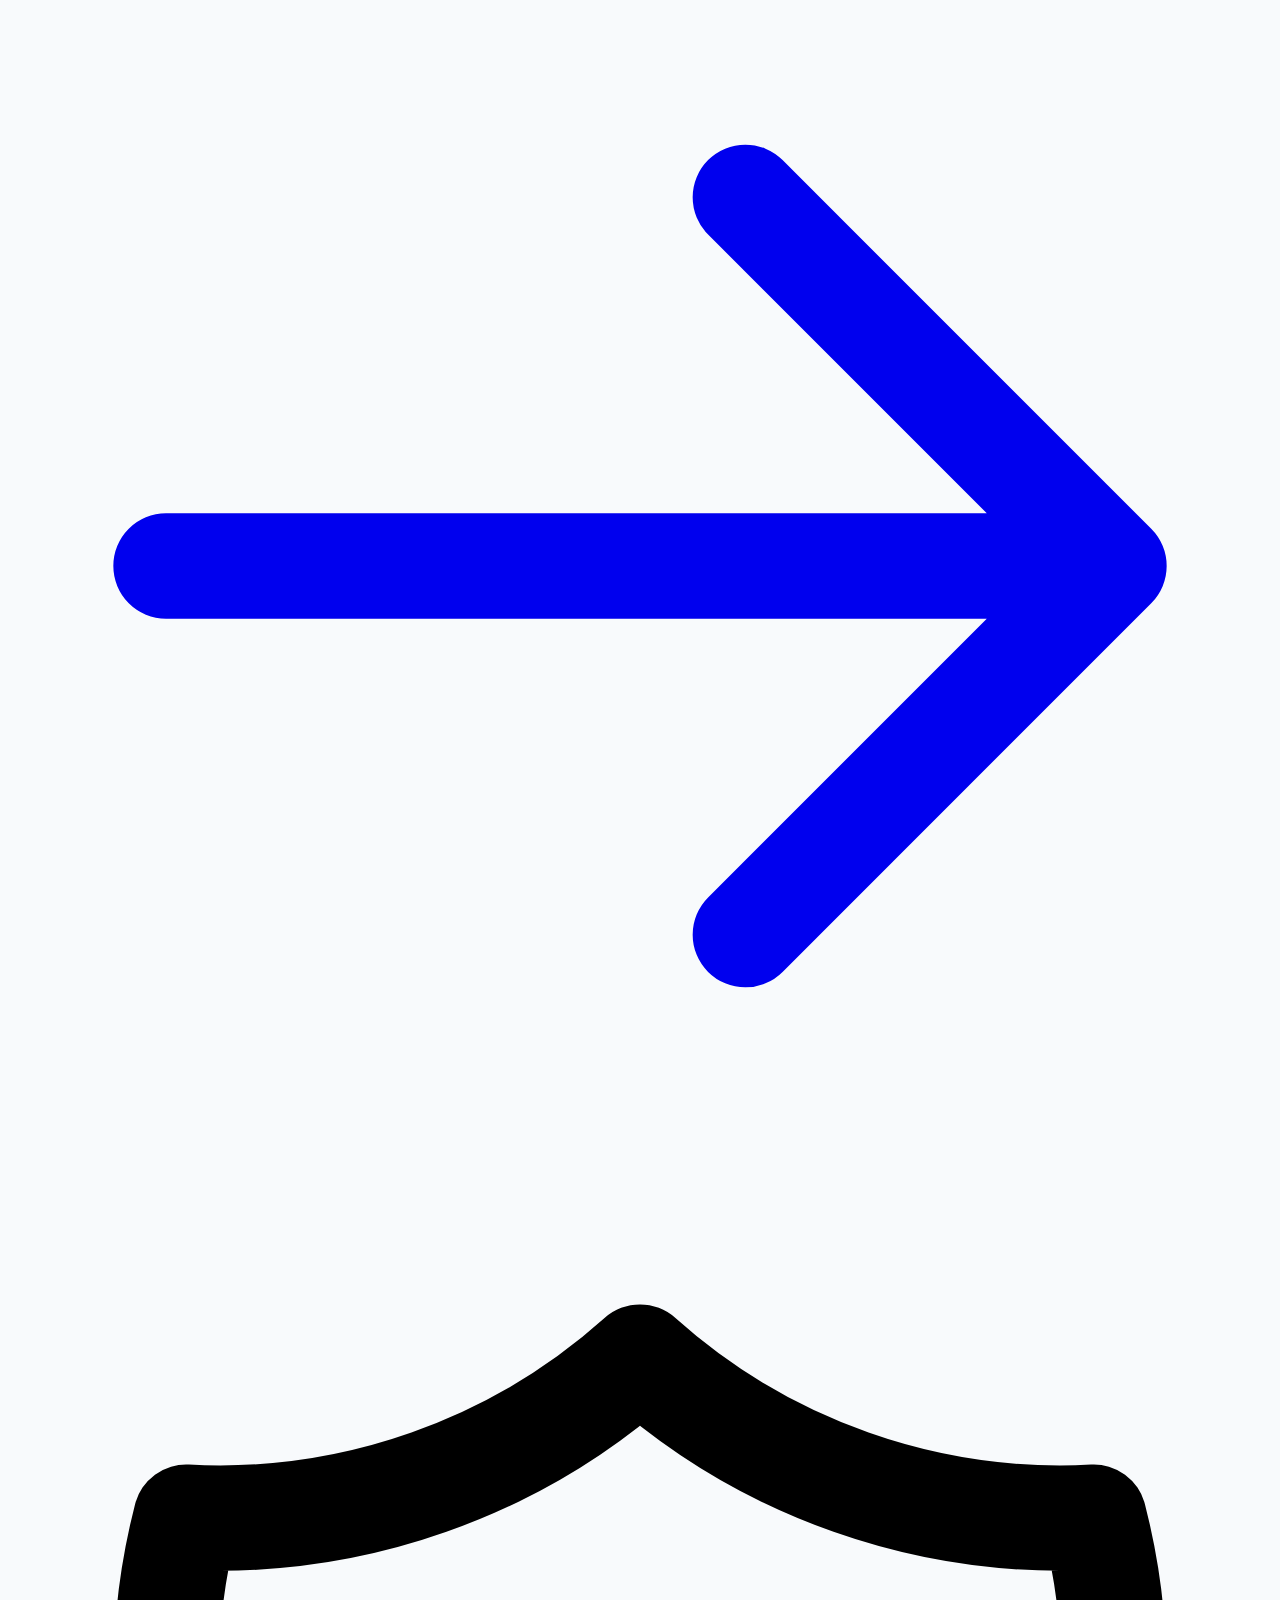
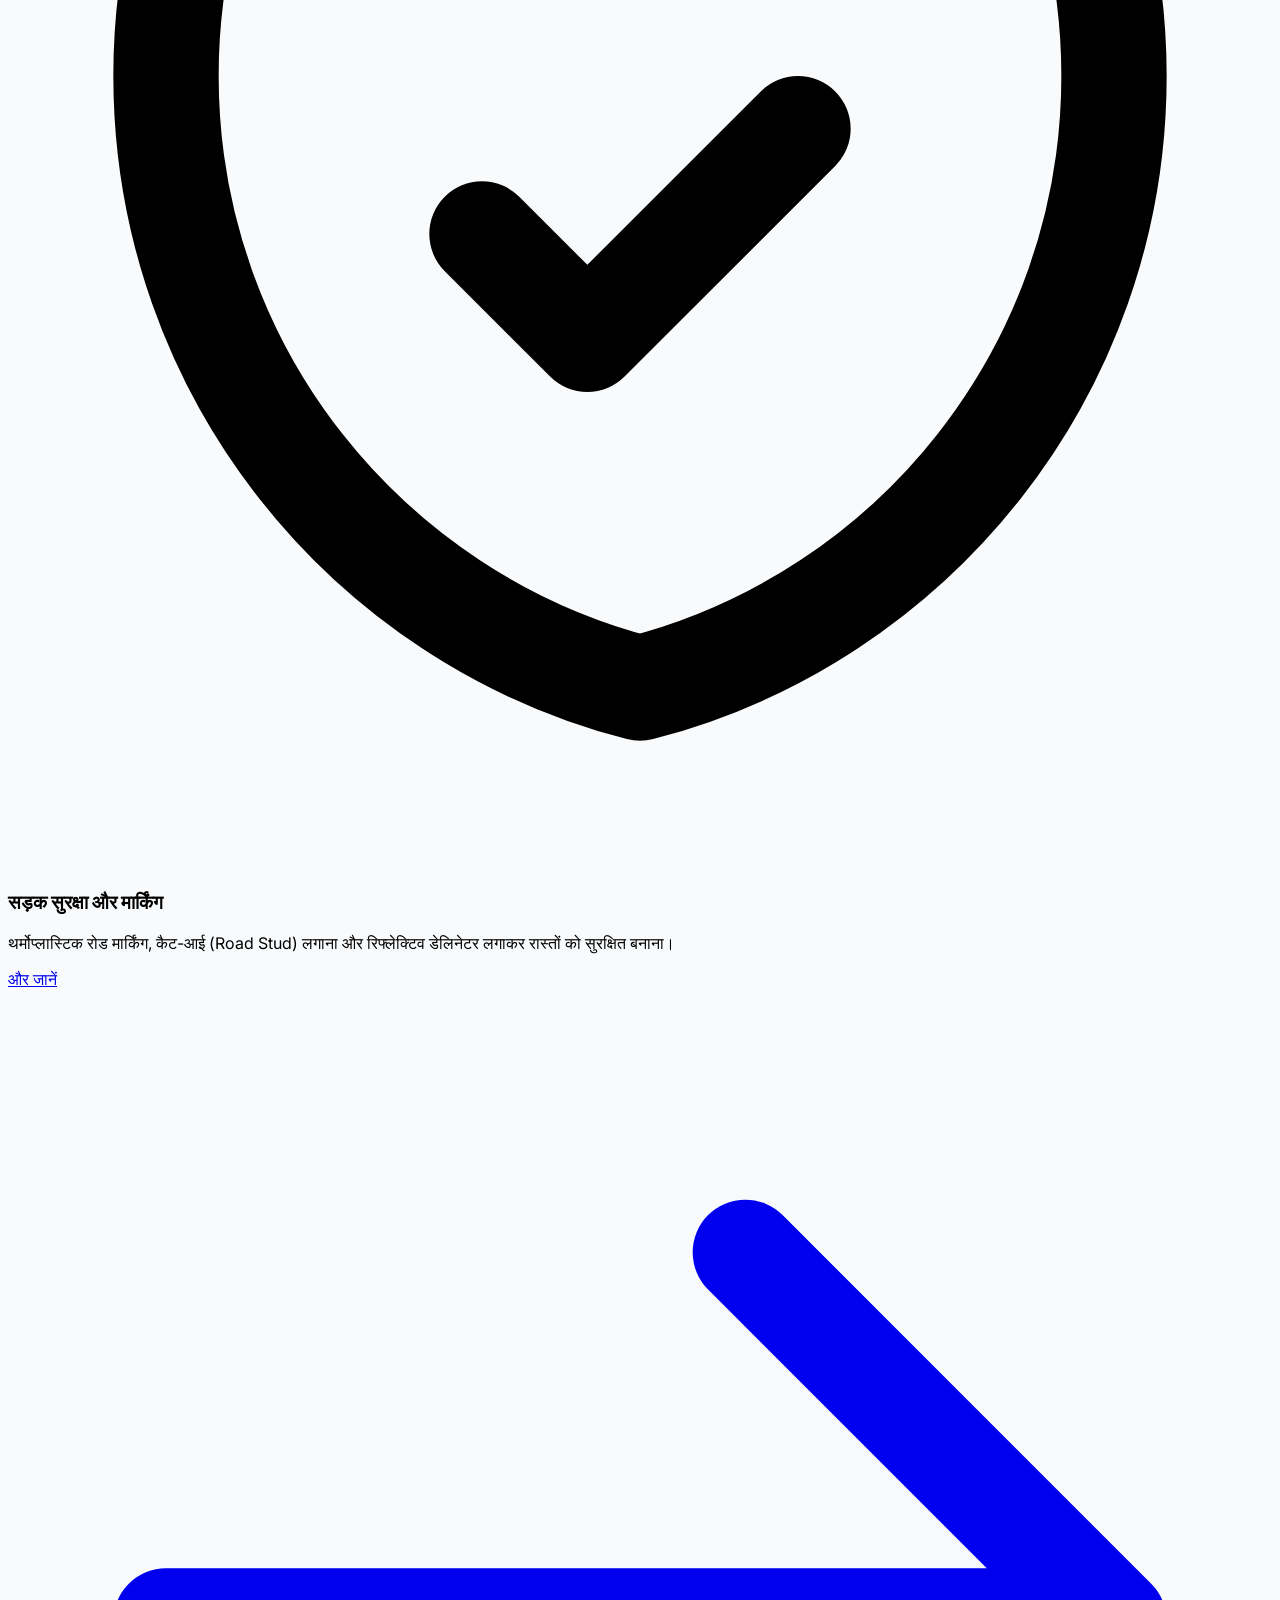
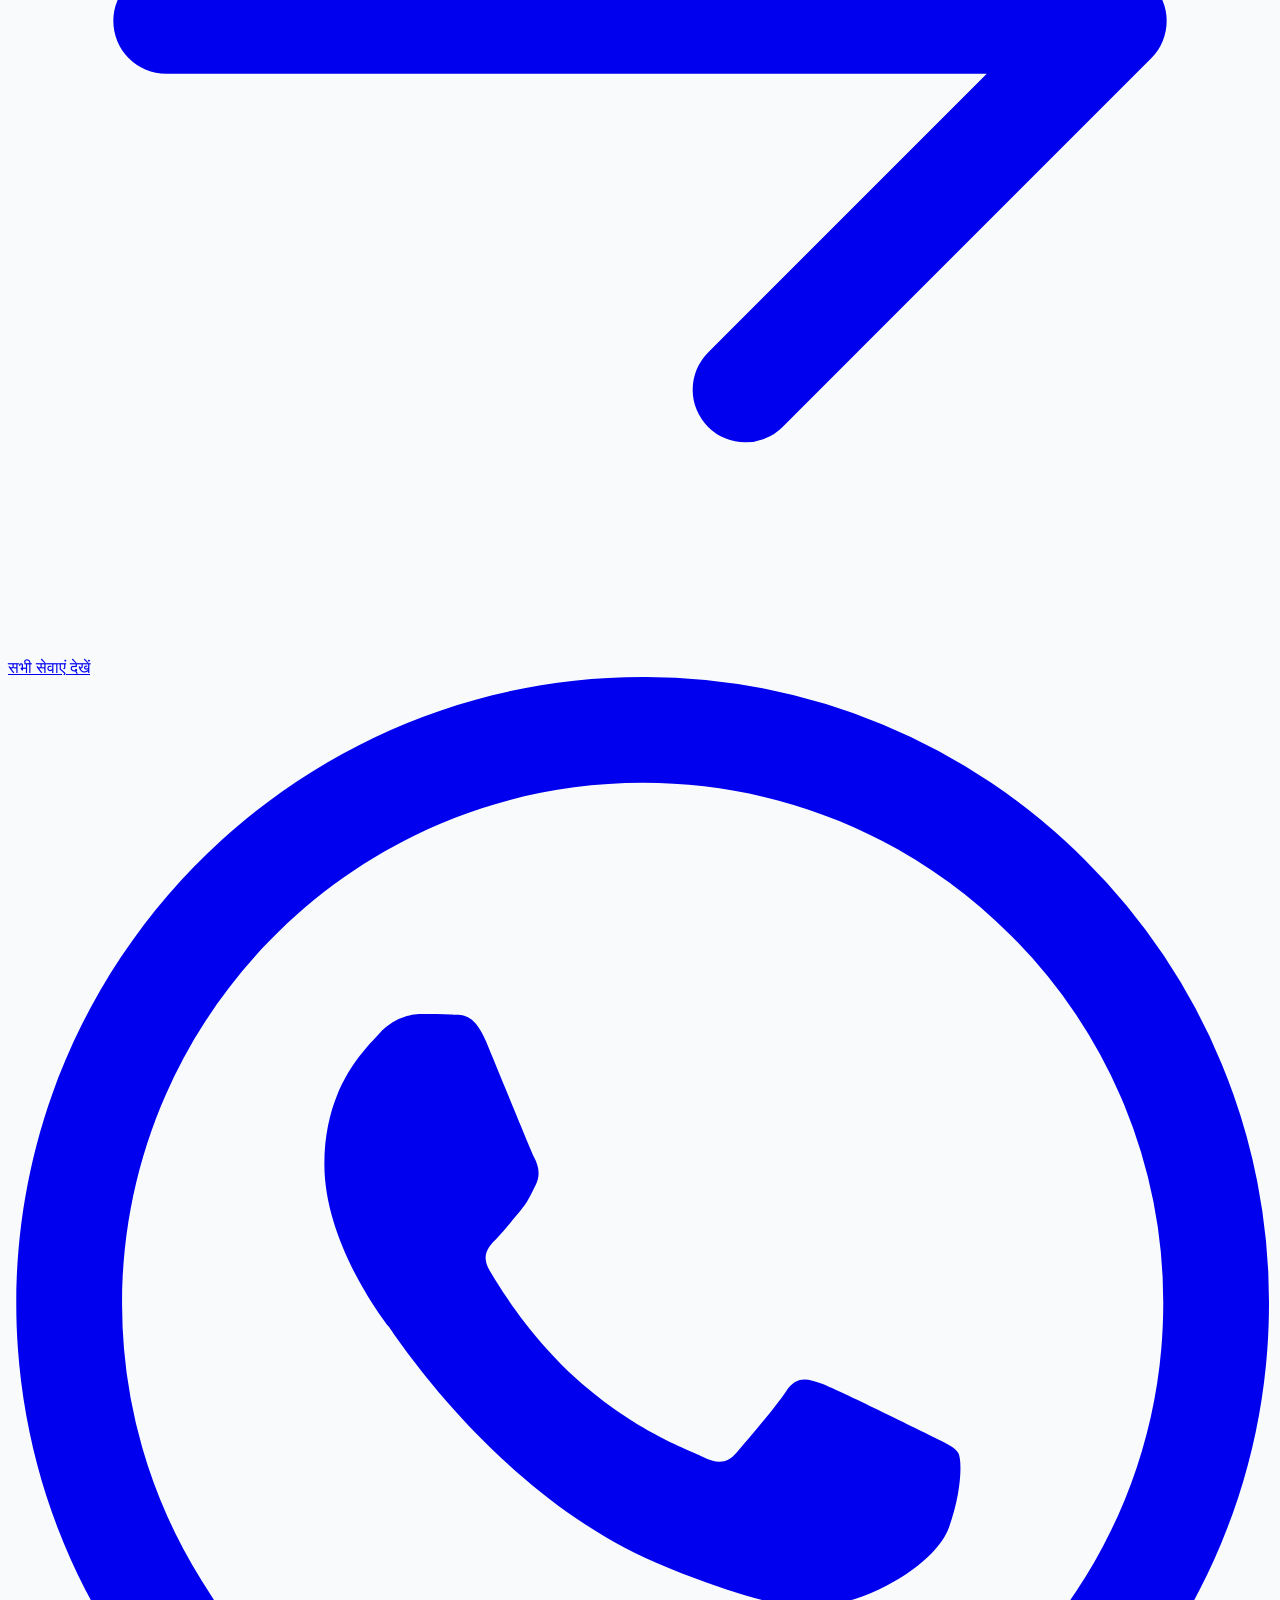
==== commit 6aeef740: "logo appiled" ====
--- a/hi/index.html
+++ b/hi/index.html
@@ -7,6 +7,12 @@
     <title>डीएम रोड वर्क | सरकारी मान्यता प्राप्त PWD सड़क ठेकेदार</title>
     <meta name="description"
         content="प्रीमियम सड़क निर्माण और बुनियादी ढांचा विकास सेवाएं। राजमार्गों, डामर (asphalt) फ़र्श और सड़क मार्किंग में विशेषज्ञता रखने वाले सरकारी मान्यता प्राप्त PWD ठेकेदार।">
+    <!-- Favicon & Social preview -->
+    <link rel="icon" type="image/x-icon" href="../Assets/favicon_io/favicon.ico">
+    <link rel="icon" type="image/png" sizes="32x32" href="../Assets/favicon_io/favicon-32x32.png">
+    <link rel="icon" type="image/png" sizes="16x16" href="../Assets/favicon_io/favicon-16x16.png">
+    <link rel="apple-touch-icon" sizes="180x180" href="../Assets/favicon_io/apple-touch-icon.png">
+    <link rel="manifest" href="../Assets/favicon_io/site.webmanifest">
     <link rel="preconnect" href="https://fonts.googleapis.com">
     <link rel="preconnect" href="https://fonts.gstatic.com" crossorigin>
     <link href="https://fonts.googleapis.com/css2?family=Inter:wght@400;500&family=Manrope:wght@700;800&display=swap"
